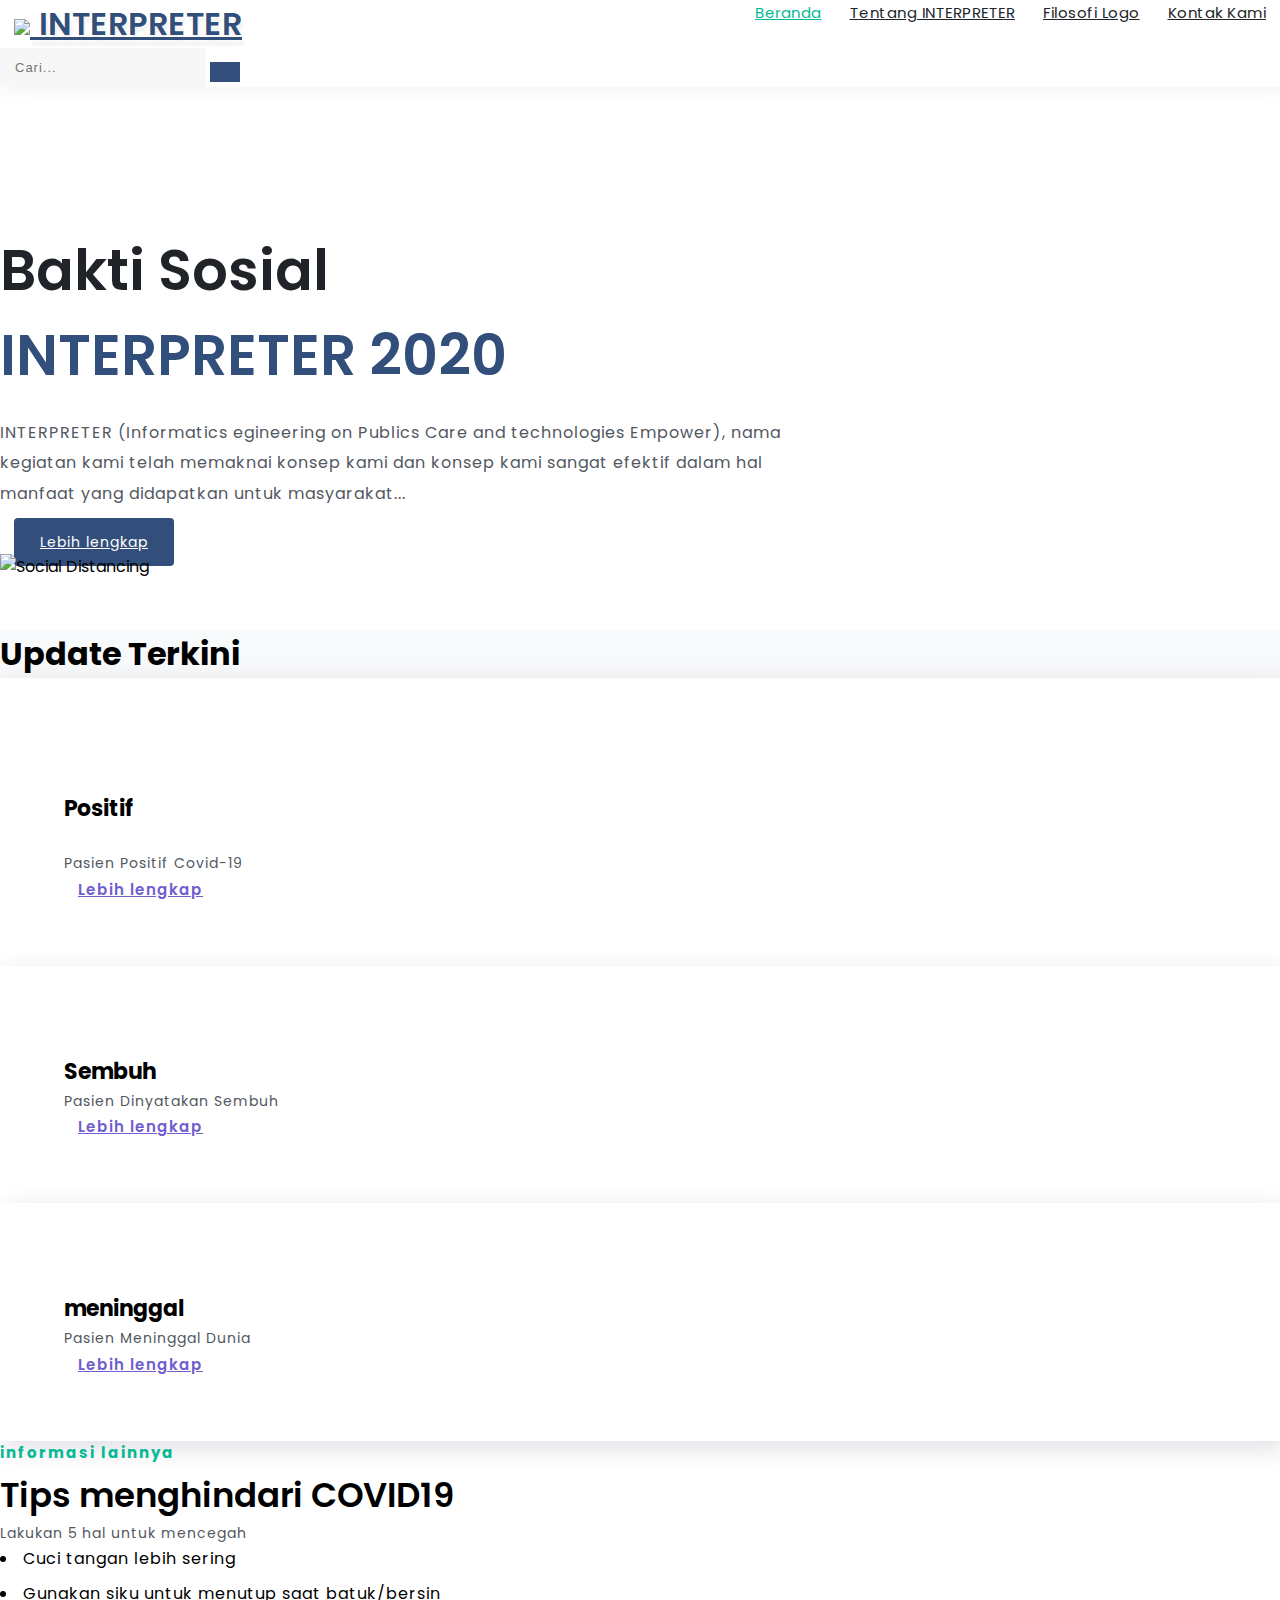
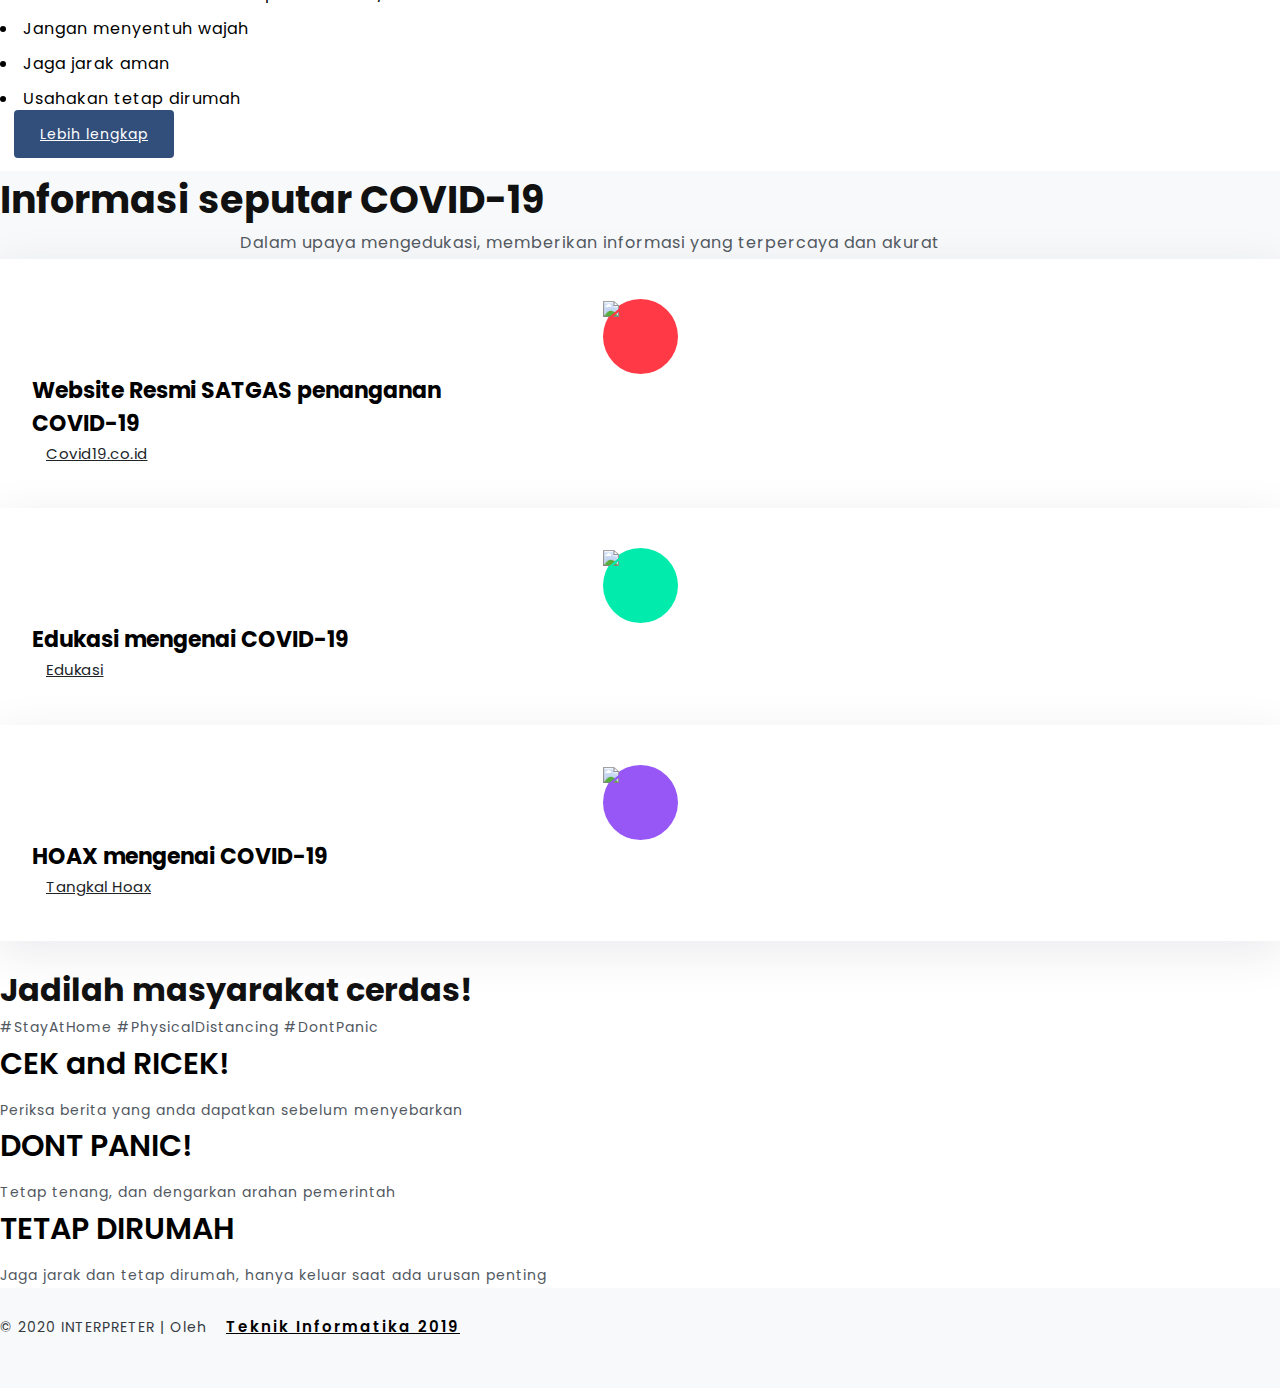
==== index.html @ ca83fc92 "Animasi Loading" ====
<!DOCTYPE html>
<html lang="zxx">

<head>
    <script src="http://code.jquery.com/jquery-2.2.1.min.js"></script>
    <script>
    $(document).ready(function(){
    $(".preloader").fadeOut();
    })
    </script>
    <title>INTERPRETER 2020</title>

    <meta name="viewport" content="width=device-width, initial-scale=1">
    <meta charset="UTF-8" />
    <meta name="keywords" content="Startup Responsive web template, Bootstrap Web Templates, Flat Web Templates, Android Compatible web template, Smartphone Compatible web template, free webdesigns for Nokia, Samsung, LG, SonyEricsson, Motorola web design"
    />
    <script>
        addEventListener("load", function() {
            setTimeout(hideURLbar, 0);
        }, false);

        function hideURLbar() {
            window.scrollTo(0, 1);
        }
    </script>
    <!-- //Meta tag Keywords -->

    <!-- Custom-Files -->
    <link rel="stylesheet" href="css/bootstrap.css">
    <!-- link Bootstrap -->
    <link rel="stylesheet" href="css/style.css" type="text/css" media="all" />
    <!-- Link CSSnya -->
    <link href="css/font-awesome.min.css" rel="stylesheet">
    <!-- //Custom-Files -->

    <!-- Fontnya -->
    <link href="//fonts.googleapis.com/css?family=Poppins:100,100i,200,200i,300,300i,400,400i,500,500i,600,600i,700,700i,800,800i,900,900i&amp;subset=devanagari,latin-ext" rel="stylesheet">
    <!--  -->

</head>

<body>
    <!-- main banner -->
    <div class="main-top" id="home">

        <header>
            <div class="container-fluid">
                <div class="header d-lg-flex justify-content-between align-items-center py-3 px-sm-3">
                    <!-- logo -->
                    <div id="logo">
                        <h1>
                            <a href="index.html"> <img src="images/mainLogo.png" class="logoInter"> </span>INTERPRETER</a>
                        </h1>
                    </div>
                    <!-- //logo -->
                    <!-- ini bagian navigasi atas -->
                    <div class="nav_w3ls">
                        <nav>
                            <label for="drop" class="toggle">Menu</label>
                            <input type="checkbox" id="drop" />
                            <ul class="menu">
                                <li><a href="index.html" class="active">Beranda</a></li>
                                <li><a href="about.html">Tentang INTERPRETER</a></li>
                                <li><a href="#">Filosofi Logo</a></li>
                                <li><a href="#">Kontak Kami</a></li>
                            </ul>
                        </nav>
                    </div>
                    <!-- //nav -->
                    <div class="d-flex mt-lg-1 mt-sm-2 mt-3 justify-content-center">
                        <!-- ini bagian tombol search -->
                        <div class="search-w3layouts mr-3">
                            <form action="#" method="post" class="search-bottom-wthree d-flex">
                                <input class="search" type="search" placeholder="Cari..." required="">
                                <button class="form-control btn" type="submit"><span class="fa fa-search"></span></button>
                            </form>
                        </div>
                        <!-- //search -->
                    </div>
                </div>
            </div>
        </header>


        <!-- ini bagian banner -->
        <div class="banner_w3lspvt position-relative">
            <div class="container">
                <div class="d-md-flex">
                    <div class="w3ls_banner_txt">
                        <h3 class="w3ls_pvt-title">Bakti Sosial <br><span>INTERPRETER 2020</span></h3>
                        <p class="text-sty-banner"> INTERPRETER (Informatics egineering on Publics Care and technologies Empower), nama kegiatan kami telah memaknai konsep kami dan konsep kami sangat efektif dalam hal manfaat yang didapatkan untuk masyarakat... </p>
                        <a href="about.html" class="btn button-style mt-md-5 mt-4">Lebih lengkap</a>
                    </div>
                    <div class="banner-img">
                        <img src="images/banner.png" title="Social Distancing" class="img-fluid">
                    </div>
                </div>
            </div>
        </div>
        <!-- //banner -->
    </div>
    <!-- //main banner -->

    <!--Bagian Update terkini -->
    <div class="what bg-li py-5" id="what">

        <div class="container py-xl-5 py-lg-3">
            <h1> Update Terkini </h1>
            <div class="row about-bottom-w3l text-center mt-4">
                <div class="col-lg-4 about-grid">
                    <div class="about-grid-main">
                        <img src="images/img4.png" alt="" class="img-fluid"><br><br>
                        <h4 class="my-4, detai">Positif</h4><br>
                        <p> Pasien Positif Covid-19 </p>
                        <div id="show" class="positif">
                            <div id="positif" class="angka">
                            </div>
                            <span class="detail"></span>
                        </div>

                        <a href="about.html" class="button-w3ls btn mt-sm-5 mt-4">Lebih lengkap</a>
                        <br>
                    </div>
                </div>
                <div class="col-lg-4 about-grid my-lg-0 my-5">
                    <div class="about-grid-main">
                        <img src="images/img5.png" alt="" class="img-fluid">
                        <h4 class="my-4">Sembuh</h4>
                        <p>Pasien Dinyatakan Sembuh</p>
                        <div id="show" class="sembuh">
                            <div id="sembuh" class="angka"></div>

                            <span class="detail"></span>
                        </div>
                        <a href="about.html" class="button-w3ls btn mt-sm-5 mt-4">Lebih lengkap</a>
                    </div>
                </div>
                <div class="col-lg-4 about-grid">
                    <div class="about-grid-main">
                        <img src="images/img6.png" alt="" class="img-fluid">
                        <h4 class="my-4">meninggal</h4>
                        <p>Pasien Meninggal Dunia</p>
                        <div id="show" class="meninggal">
                            <div id="meninggal" class="angka"></div>

                            <span class="detail"></span>
                        </div>

                        <a href="about.html" class="button-w3ls btn mt-sm-5 mt-4">Lebih lengkap</a>
                    </div>
                </div>
            </div>
        </div>
    </div>
    <!-- Update terkini -->

    <!-- tips -->
    <section class="midd-w3 py-5" id="faq">
        <div class="container py-xl-5 py-lg-3">
            <div class="row">
                <div class="col-lg-6 about-right-faq">
                    <h6>informasi lainnya</h6>
                    <h3 class="text-da">Tips menghindari COVID19</h3>
                    <p class="mt-4">Lakukan 5 hal untuk mencegah</p>
                    <ul class="w3l-right-book mt-4">
                        <li>Cuci tangan lebih sering</li>
                        <li>Gunakan siku untuk menutup saat batuk/bersin</li>
                        <li>Jangan menyentuh wajah</li>
                        <li>Jaga jarak aman</li>
                        <li>Usahakan tetap dirumah</li>
                    </ul>
                    <a href="about.html" class="btn button-style button-style-2 mt-sm-5 mt-4">Lebih lengkap</a>
                </div>
                <div class="col-lg-6 left-wthree-img text-right">
                    <img src="images/b1.png" alt="" class="img-fluid mt-5" />
                </div>
            </div>
        </div>
    </section>
    <!-- tips -->

    <!-- informasi -->
    <section class="banner-bottom-w3layouts bg-li py-5" id="services">
        <div class="container py-xl-5 py-lg-3">
            <h3 class="tittle text-center font-weight-bold">Informasi seputar COVID-19</h3>
            <p class="sub-tittle text-center mt-3 mb-sm-5 mb-4">Dalam upaya mengedukasi, memberikan informasi yang terpercaya dan akurat
            </p>
            <div class="row pt-lg-4">
                <div class="col-lg-4 about-in text-center">
                    <div class="card">
                        <div class="card-body">
                            <div class="bg-clr-w3l">
                                <img src="images/website.png" class="icon">
                            </div>
                            <h5 class="card-title mt-4 mb-3">Website Resmi SATGAS penanganan <br> COVID-19</h5>
                            <p class="card-text"><a href="https://covid19.go.id/">Covid19.co.id</a></p>
                        </div>
                    </div>
                </div>
                <div class="col-lg-4 about-in text-center my-lg-0 my-3">
                    <div class="card active">
                        <div class="card-body">
                            <div class="bg-clr-w3l">
                                <img src="images/edukasi.png" class="icon">
                            </div>
                            <h5 class="card-title mt-4 mb-3">Edukasi mengenai COVID-19</h5>
                            <p class="card-text"><a href="https://covid19.go.id/edukasi/pengantar">Edukasi              </a></p>
                        </div>
                    </div>
                </div>
                <div class="col-lg-4 about-in text-center">
                    <div class="card">
                        <div class="card-body">
                            <div class="bg-clr-w3l">
                                <img src="images/hoax.png" class="icon">
                            </div>
                            <h5 class="card-title mt-4 mb-3">HOAX mengenai COVID-19</h5>
                            <p class="card-text"><a href="https://covid19.go.id/p/hoax-buster">Tangkal Hoax </a></p>
                        </div>
                    </div>
                </div>
            </div>
        </div>
    </section>
    <!-- informasi -->

    <!-- tips untuk masyarakat-->
    <section class="bottom-count py-5" id="stats">
        <div class="container py-xl-5 py-lg-3">
            <div class="row">
                <div class="col-lg-5 left-img-w3ls">
                    <img src="images/b2.png" alt="" class="img-fluid" />
                </div>
                <div class="col-lg-7 right-img-w3ls pl-lg-4 mt-lg-2 mt-4">
                    <div class="bott-w3ls mr-xl-5">
                        <h3 class="title-w3 text-bl mb-3 font-weight-bold">Jadilah masyarakat cerdas!</h3>
                        <p class="title-sub-2 mb-3"></p>
                        <p> #StayAtHome #PhysicalDistancing #DontPanic </p>
                    </div>
                    <div class="row mt-5">
                        <div class="col-sm-4 count-w3ls">
                            <h4>CEK and RICEK!</h4>
                            <p>Periksa berita yang anda dapatkan sebelum menyebarkan</p>
                        </div>
                        <div class="col-sm-4 count-w3ls mt-sm-0 mt-3">
                            <h4>DONT PANIC!</h4>
                            <p>Tetap tenang, dan dengarkan arahan pemerintah</p>
                        </div>
                        <div class="col-sm-4 count-w3ls mt-sm-0 mt-3">
                            <h4>TETAP DIRUMAH</h4>
                            <p>Jaga jarak dan tetap dirumah, hanya keluar saat ada urusan penting</p>
                        </div>
                    </div>

                </div>
            </div>
        </div>
    </section>
    <!-- tips untuk masyarakat -->


    <!-- footer -->
    <footer class="bg-li py-5">
        <div class="container py-xl-5 py-lg-3">

        </div>
    </footer>
    <!-- //footer -->
    <!-- copyright bottom -->
    <div class="copy-bottom bg-li py-4 border-top">
        <div class="container-fluid">
            <div class="d-md-flex px-md-3 position-relative text-center">
                <!-- footer social media -->
                <div class="social-icons-footer mb-md-0 mb-3">
                    <ul class="list-unstyled">
                        <li>
                            <a href="https://www.facebook.com/okifftuh/">
                                <span class="fa fa-facebook"></span>
                            </a>
                        </li>
                        <li>
                            <a href="https://twitter.com/okifftuh">
                                <span class="fa fa-twitter"></span>
                            </a>
                        </li>
                        <li>
                            <a href="https://www.instagram.com/baksos20/?hl=id">
                                <span class="fa fa-instagram"></span>
                            </a>
                        </li>
                    </ul>
                </div>
                <!-- //footer social media -->

                <div class="copy_right mx-md-auto mb-md-0 mb-3">
                    <p class="text-bl let">© 2020 INTERPRETER | Oleh
                        <a href="https://www.instagram.com/baksos20/?hl=id" target="_blank">Teknik Informatika 2019</a>
                    </p>
                </div>
                <!-- //copyright -->

                <a href="#home" class="move-top text-center">
                    <span class="fa fa-level-up" aria-hidden="true"></span>
                </a>

            </div>
        </div>
    </div>
    <!-- //copyright  -->
<script src="https://ajax.googleapis.com/ajax/libs/jquery/3.4.1/jquery.min.js"></script>
<script>
    $(document).ready(function() {
        var d = new Date();
        var month = new Array();
        month[0] = "Januari";
        month[1] = "Februari";
        month[2] = "Maret";
        month[3] = "April";
        month[4] = "Mei";
        month[5] = "Juni";
        month[6] = "Juli";
        month[7] = "Agustus";
        month[8] = "September";
        month[9] = "Oktober";
        month[10] = "November";
        month[11] = "Desember";

        $("#date").html(d.getDate() + " " + month[d.getMonth()] + " " + d.getFullYear());
        $.ajax({
            url: "https://api.kawalcorona.com/indonesia/",
            success: function(result) {
                $("#positif").html(result[0].positif);
                $("#sembuh").html(result[0].sembuh);
                $("#meninggal").html(result[0].meninggal);
            }
        });
    });
</script>
<div class="preloader">
  <div class="loading">
    <img href="css/poi.gif" width="80">
    <p>Harap Tunggu</p>
  </div>
</div>
</body>


</html>
---- css/style.css ----
body {
    padding: 0;
    margin: 0;
    background: #FFF;
    font-family: 'Poppins', sans-serif;
}

.preloader {
    position: fixed;
    top: 0;
    left: 0;
    width: 100%;
    height: 100%;
    z-index: 9999;
    background-color: #fff;
  }
  .preloader .loading {
    position: absolute;
    left: 50%;
    top: 50%;
    transform: translate(-50%,-50%);
    font: 14px arial;
  }
  
body button,
.btn,
body a {
    transition: 0.5s all;
    -webkit-transition: 0.5s all;
    -moz-transition: 0.5s all;
    -o-transition: 0.5s all;
    -ms-transition: 0.5s all;
}


.rowtri{
    display: flex;
    justify-content: space-between;
}
.tri1,.tri2,.tri3{
    box-shadow: 0 4px 8px 0 rgba(0, 0, 0, 2);
}

.subtri{
    margin-top: 30px;
}
.tri2{
    margin-left: 30px;
}
.tri3{
    margin-left: 30px;
}

.triDharma {
    margin-top: -90px;
    margin-bottom: 60px;
}

.angka {
    font-size: 30px;
    font-family: sans-serif;
    font-weight: bold;
}

.icon {
    width: 140px;
}

.mainName {
    color: #324e7b;
}

.btn:hover,
body button:hover {
    opacity: .8;
    transition: 0.5s all;
    -webkit-transition: 0.5s all;
    -moz-transition: 0.5s all;
    -o-transition: 0.5s all;
    -ms-transition: 0.5s all;
}

body a:hover {
    text-decoration: none;
    transition: 0.5s all;
    -webkit-transition: 0.5s all;
    -moz-transition: 0.5s all;
    -o-transition: 0.5s all;
    -ms-transition: 0.5s all;
}

html {
    scroll-behavior: smooth;
}

h1,
h2,
h3,
h4,
h5,
h6 {
    margin: 0;
    padding: 0;
}

p {
    margin: 0;
    padding: 0;
    font-size: 14px;
    letter-spacing: 1px;
    line-height: 1.9;
    color: #51585f;
}

ul,
ol {
    margin: 0;
    padding: 0;
}


/* //Reset Code */


/* colors code */

.text-bl {
    color: #343a40;
}

.text-wh {
    color: #fff;
}

.text-li {
    color: #f8f9fa;
}

.text-da {
    color: #000;
}

.bg-li {
    background: #f8f9fa;
}

.bg-wh {
    background: #fff;
}

.let {
    letter-spacing: 1px;
}


/* //colors code */


/* header */

header {
    -webkit-box-shadow: 0.33333rem 0 1.33333rem rgba(87, 87, 87, .1);
    -moz-box-shadow: 0.33333rem 0 1.33333rem rgba(87, 87, 87, .1);
    box-shadow: 0.33333rem 0 1.33333rem rgba(87, 87, 87, .1);
    background: #fff;
}

.main-top {
    position: relative;
    z-index: 1;
}


/* navigation */


/* CSS Document */

.toggle-2,
.toggle,
[id^=drop] {
    display: none;
}


/* Giving a background-color to the nav container. */

nav {
    margin: 0;
    padding: 0;
}

#logo a {
    float: left;
    display: initial;
    font-size: 32px;
    color: #324e7b;
    text-shadow: 2px 5px 3px rgba(0, 0, 0, 0.06);
    padding: 0;
    font-weight: 600;
}


/* Since we'll have the "ul li" "float:left"
 * we need to add a clear after the container. */

nav:after {
    content: "";
    display: table;
    clear: both;
}


/* Removing padding, margin and "list-style" from the "ul",
 * and adding "position:reltive" */

nav ul {
    float: right;
    padding: 0;
    margin: 0;
    list-style: none;
    position: relative;
}


/* Positioning the navigation items inline */

nav ul li {
    margin: 0px;
    display: inline-block;
    float: left;
}


/* Styling the links */

nav a {
    color: #202428;
    font-size: 15px;
    letter-spacing: .5px;
    margin: 0 14px;
    font-weight: 400;
}

a {
    color: #202428;
    font-size: 15px;
    letter-spacing: .5px;
    margin: 0 14px;
    font-weight: 400;
}


/* Background color change on Hover */

.menu li a.active,
nav a:hover,
nav ul ul li a:hover {
    color: #05b993;
}


/* Hide Dropdowns by Default
 * and giving it a position of absolute */

nav ul ul {
    display: none;
    position: absolute;
    top: 25px;
    background: #000;
    padding: 10px;
    -webkit-border-radius: 4px;
    -o-border-radius: 4px;
    -ms-border-radius: 4px;
    -moz-border-radius: 4px;
    border-radius: 4px;
    z-index: 9;
    /* has to be the same number as the "line-height" of "nav a" */
}


/* Display Dropdowns on Hover */

nav ul li:hover>ul {
    display: inherit;
}


/* Fisrt Tier Dropdown */

nav ul ul li {
    width: 170px;
    float: none;
    display: list-item;
    position: relative;
    -webkit-border-radius: 4px;
    -o-border-radius: 4px;
    -ms-border-radius: 4px;
    -moz-border-radius: 4px;
    border-radius: 4px;
    transition: 0.5s all;
    -webkit-transition: 0.5s all;
    -moz-transition: 0.5s all;
    -o-transition: 0.5s all;
    -ms-transition: 0.5s all;
}

nav ul ul li a {
    color: #fff;
    display: block;
    font-size: 15px;
    margin: 0;
    margin: 10px;
}


/* Second, Third and more Tiers	
 * We move the 2nd and 3rd etc tier dropdowns to the left
 * by the amount of the width of the first tier.
*/

nav ul ul ul li {
    position: relative;
    top: -60px;
    /* has to be the same number as the "width" of "nav ul ul li" */
    left: 170px;
}


/* Change ' +' in order to change the Dropdown symbol */

li>a:only-child:after {
    content: '';
}


/* Media Queries
--------------------------------------------- */

@media all and (max-width: 991px) {
    #logo {
        display: block;
        padding: 0;
        width: 100%;
        text-align: center;
        float: none;
    }
    nav {
        margin: 0;
    }
    /* Hide the navigation menu by default */
    /* Also hide the  */
    .toggle+a,
    .menu {
        display: none;
    }
    /* Stylinf the toggle lable */
    .toggle {
        display: block;
        padding: 6px 12px;
        font-size: 14px;
        text-decoration: none;
        border: none;
        float: right;
        color: #000;
        font-weight: 500;
        letter-spacing: 1px;
        border: 1px solid #000;
        margin-bottom: 0;
        cursor: pointer;
        -webkit-border-radius: 4px;
        -o-border-radius: 4px;
        -ms-border-radius: 4px;
        -moz-border-radius: 4px;
        border-radius: 4px;
        transition: 0.5s all;
        -webkit-transition: 0.5s all;
        -moz-transition: 0.5s all;
        -o-transition: 0.5s all;
        -ms-transition: 0.5s all;
    }
    .menu .toggle {
        float: none;
        text-align: center;
        margin: auto;
        max-width: 120px;
        padding: 5px;
        font-size: 14px;
        letter-spacing: .5px;
        color: #202428;
        font-weight: 400;
        border: none;
    }
    /* Display Dropdown when clicked on Parent Lable */
    [id^=drop]:checked+ul {
        display: block;
        background: #fff;
        padding: 15px 0;
        text-align: center;
        width: 100%;
    }
    /* Change menu item's width to 100% */
    nav ul li {
        display: block;
        width: 100%;
        padding: 5px 0;
    }
    nav a:hover,
    nav ul ul ul a {
        background-color: transparent;
    }
    /* Hide Dropdowns by Default */
    nav ul ul {
        float: none;
        position: static;
        color: #fff;
        /* has to be the same number as the "line-height" of "nav a" */
    }
    /* Hide menus on hover */
    nav ul ul li:hover>ul,
    nav ul li:hover>ul {
        display: none;
    }
    /* Fisrt Tier Dropdown */
    nav ul ul li {
        display: block;
        width: 100%;
        padding: 0;
    }
    nav ul ul ul li {
        position: static;
        /* has to be the same number as the "width" of "nav ul ul li" */
    }
    nav ul ul li a {
        color: #000;
        font-size: 15px;
        padding: 0;
    }
}


/* dropdown */

#demo {
    margin: 10px 0 0px 0;
}

#demo .wrapper {
    display: inline-block;
    position: relative;
}

#demo .parent {
    height: 100%;
    width: 100%;
    display: block;
    cursor: pointer;
    line-height: 30px;
    height: 30px;
    color: #fff;
    z-index: 2;
    position: relative;
    -webkit-transition: border-radius .1s linear, background .1s linear, z-index 0s linear;
    -webkit-transition-delay: .8s;
    text-align: center;
    color: #fff;
    text-transform: capitalize;
    font-weight: 500;
    font-size: 15px;
    letter-spacing: 1px;
    padding-left: 0;
    padding-right: 0;
}

#demo .parent:hover,
#demo .content:hover~.parent {
    -webkit-transition-delay: 0s, 0s, 0s;
}

#demo .content:hover~.parent {
    border-bottom-left-radius: 0;
    border-bottom-right-radius: 0;
    z-index: 0;
}

#demo .content {
    position: absolute;
    top: 0;
    display: block;
    z-index: 1;
    height: 0;
    width: 150px;
    padding-top: 30px;
    -webkit-transition: height .5s ease;
    -webkit-transition-delay: .4s;
}

#demo .wrapper:active .content {
    height: 150px;
    z-index: 3;
    -webkit-transition-delay: 0s;
}

#demo .content:hover {
    height: 150px;
    z-index: 3;
    -webkit-transition-delay: 0s;
}

#demo .content ul {
    background: #fff;
    margin: 0;
    padding: 0;
    overflow: hidden;
    height: 100%;
    border-bottom-left-radius: 5px;
    border-bottom-right-radius: 5px;
}

#demo .content ul a {
    text-decoration: none;
    padding: 0;
}

#demo .content li:hover {
    background: #f8f9fa;
}

#demo .content li {
    list-style: none;
    text-align: left;
    color: #999;
    font-size: 16px;
    line-height: 30px;
    height: 40px;
    line-height: 40px;
    padding-left: 10px;
    border-top: 1px solid #eee;
}

#demo .content li:last-of-type {
    border-bottom-left-radius: 5px;
    border-bottom-right-radius: 5px;
}


/* //dropdown */


/* //navigation */


/* search */

.search-w3layouts input[type="search"] {
    outline: none;
    padding: 12px 15px;
    color: #000;
    font-size: 13px;
    border: none;
    letter-spacing: 1px;
    background: #f7f7f7;
}

.search-w3layouts button {
    background: #324e7b;
    color: #fff;
    border: none;
    font-size: 14px;
    padding: 10px 15px;
    -webkit-border-radius: 0px;
    -o-border-radius: 0px;
    -moz-border-radius: 0px;
    -ms-border-radius: 0px;
    border-radius: 0;
}


/* //search */


/* dwn button */

.dwn-w3ls {
    background: #705ecf;
    width: 42px;
    height: 42px;
    -webkit-border-radius: 4px;
    -o-border-radius: 4px;
    -moz-border-radius: 4px;
    -ms-border-radius: 4px;
    border-radius: 4px;
    text-align: center;
    display: inline-block;
}

.dwn-w3ls span {
    color: #fff;
    font-size: 16px;
    line-height: 28px;
}


/* //dwn button */


/* //header */


/* banner */

.banner_w3lspvt {
    padding: 4vw 0;
    z-index: 0;
}

.w3ls_banner_txt {
    padding-top: 7vw;
}

p.text-sty-banner {
    font-size: 16px;
    color: #51585f;
    max-width: 800px;
    margin: 20px 0;
}

h3.w3ls_pvt-title {
    font-size: 4rem;
    font-weight: 600;
    color: #202428;
}

h3.w3ls_pvt-title span {
    color: #324e7b;
}

.w3ls_banner_txt h5 {
    font-weight: 400;
    color: #000;
    font-size: 22px;
    text-transform: uppercase;
    letter-spacing: 1px;
    margin-bottom: 10px;
}


/* button style */

.button-style {
    padding: 14px 26px;
    border: none;
    color: #fff;
    font-size: 14px;
    letter-spacing: 1px;
    -webkit-border-radius: 4px;
    -o-border-radius: 4px;
    -ms-border-radius: 4px;
    -moz-border-radius: 4px;
    border-radius: 4px;
    background-color: #324e7b;
}

.button-style:hover {
    color: #fff;
}


/* //button style */


/* animation effect */

.shape-wthree {
    -webkit-animation: fa-spin 5s infinite linear;
    -moz-animation: fa-spin 5s infinite linear;
    -ms-animation: fa-spin 5s infinite linear;
    -o-animation: fa-spin 5s infinite linear;
    animation: fa-spin 5s infinite linear;
}

img.shape-w3-one {
    top: 37%;
    position: absolute;
    right: 2%;
    z-index: -1;
}

img.shape-w3-two {
    top: 12%;
    position: absolute;
    right: 50%;
    z-index: -1;
}

img.shape-w3-three {
    top: 10%;
    position: absolute;
    right: 15%;
    z-index: -1;
}

img.shape-w3-four {
    position: absolute;
    top: 30%;
    left: 4%;
    z-index: -1;
}

img.shape-w3-five {
    position: absolute;
    bottom: 14%;
    right: 7%;
    z-index: -1;
}

img.shape-w3-six {
    position: absolute;
    bottom: 18%;
    left: 23%;
    z-index: -1;
}


/* //animation effect */


/* //banner */


/* what we do */

.about-grid-main img {
    -webkit-border-radius: 50%;
    -o-border-radius: 50%;
    -moz-border-radius: 50%;
    -ms-border-radius: 50%;
    border-radius: 50%;
}

h3.title,
h2.title {
    font-weight: 600;
    font-size: 40px;
    letter-spacing: 1px;
}

.about-grid-main {
    background: #fff;
    padding: 4em 4em;
    -webkit-box-shadow: 5px 7px 23px 0px rgba(58, 52, 82, 0.16);
    -moz-box-shadow: 5px 7px 23px 0px rgba(58, 52, 82, 0.16);
    box-shadow: 5px 7px 23px 0px rgba(58, 52, 82, 0.16);
}

.about-grid-main h4,
.about-in h5.card-title {
    font-size: 22px;
    color: #000;
}

a.button-w3ls {
    color: #705ecf;
    font-weight: 600;
    font-size: 15px;
    display: inline-block;
    letter-spacing: 1px;
    -webkit-border-radius: 0px;
    -o-border-radius: 0px;
    -ms-border-radius: 0px;
    -moz-border-radius: 0px;
    border-radius: 0px;
}


/* //what we do */


/* middle section */

.about-right-faq {
    padding-right: 7vw;
}

.about-right-faq h6 {
    color: rgb(5, 185, 147);
    letter-spacing: 2px;
    margin-bottom: 8px;
    font-size: 15px;
}

.about-right-faq h3 {
    font-size: 34px;
    line-height: 1.4;
    font-weight: 600;
}

ul.w3l-right-book li {
    margin-bottom: 10px;
    color: rgb(0, 0, 0);
    letter-spacing: 1px;
    font-size: 16px;
    list-style: inside;
}


/* //middle section */


/* services */

.about-in .card {
    padding: 2.5em 2em;
    border: none;
    background: #fff;
    -webkit-box-shadow: 0px 11px 42px 1px rgba(58, 52, 82, 0.1);
    -moz-box-shadow: 0px 11px 42px 1px rgba(58, 52, 82, 0.1);
    box-shadow: 0px 11px 42px 1px rgba(58, 52, 82, 0.1);
}

.about-in .bg-clr-w3l {
    width: 75px;
    height: 75px;
    background: #FF3A46;
    -webkit-border-radius: 50%;
    -o-border-radius: 50%;
    -moz-border-radius: 50%;
    -ms-border-radius: 50%;
    border-radius: 50%;
    margin: 0 auto;
}

.about-in .bg-clr-w3l span {
    font-size: 34px;
    color: #fff;
    line-height: 75px;
}

.about-in:nth-child(2) .bg-clr-w3l {
    background: #00ebac;
}

.about-in:nth-child(3) .bg-clr-w3l {
    background: #9657f6;
}

h3.tittle,
h2.tittle {
    color: #111;
    font-size: 40px;
}

p.sub-tittle {
    max-width: 800px;
    margin: 0 auto;
    font-size: 16px;
}


/* //services */


/* footer */


/* email icon style */

.icon-effect-w3 {
    background: #05b993;
    width: 70px;
    height: 70px;
    -webkit-border-radius: 50%;
    -o-border-radius: 50%;
    -moz-border-radius: 50%;
    -ms-border-radius: 50%;
    border-radius: 50%;
    text-align: center;
    margin: 0 auto 1em;
}

.icon-effect-w3 span {
    line-height: 70px;
    font-size: 24px;
    color: #fff;
}


/* //email icon style */


/* subscribe */

.subscribe {
    max-width: 800px;
}

form.subscribe-wthree input[type="email"] {
    font-size: 16px;
    background: #fff;
    border: none;
    -webkit-border-radius: 0px;
    -o-border-radius: 0px;
    -ms-border-radius: 0px;
    -moz-border-radius: 0px;
    border-radius: 0px;
    letter-spacing: 1px;
    color: #000;
    -webkit-box-shadow: 0px 11px 42px 1px rgba(58, 52, 82, 0.1);
    -moz-box-shadow: 0px 11px 42px 1px rgba(58, 52, 82, 0.1);
    box-shadow: 0px 11px 42px 1px rgba(58, 52, 82, 0.1);
    font-size: 15px;
    padding: 14px 20px;
}

form.subscribe-wthree button {
    background: #705ecf;
    letter-spacing: 1px;
    color: #fff;
    padding: 14px 20px;
    font-size: 16px;
    -webkit-border-radius: 0px;
    -o-border-radius: 0px;
    -moz-border-radius: 0px;
    -ms-border-radius: 0px;
    border-radius: 0px;
    border: none;
    -webkit-box-shadow: 0px 11px 42px 1px rgba(58, 52, 82, 0.1);
    -moz-box-shadow: 0px 11px 42px 1px rgba(58, 52, 82, 0.1);
    box-shadow: 0px 11px 42px 1px rgba(58, 52, 82, 0.1);
}


/* //subscribe */


/* //footer */


/* copyright bottom */


/* copyright */

.copy_right p a {
    color: #000;
    font-weight: 600;
    letter-spacing: 2px;
}


/* //copyright */


/* social icons */

.social-icons-footer ul li {
    display: inline-block;
}

.social-icons-footer ul li a span {
    color: #705ecf;
    margin: 0 8px;
    font-size: 16px;
}


/* //social icons */


/* bottom-to-top */

a.move-top span {
    color: #05b993;
    font-size: 30px;
}


/* //bottom-to-top */


/* //copyright bottom */


/* partners */

.partners {
    background: url(../images/inner.jpg) no-repeat top;
    background-size: cover;
    -webkit-background-size: cover;
    -moz-background-size: cover;
    -o-background-size: cover;
    -ms-background-size: cover;
}

.parts-w3ls span {
    font-size: 3em;
    color: #333;
}

.parts-w3ls h4 {
    text-transform: uppercase;
    font-size: 15px;
    font-weight: 600;
    letter-spacing: 2px;
    margin-top: 1.5em;
}


/* //partners */


/* stats */

p.title-sub-2 {
    font-size: 19px;
    color: #333;
}

h3.title-w3 {
    color: #111;
    font-size: 32px;
}

.count-w3ls h4 {
    font-size: 30px;
    font-weight: 600;
}

.count-w3ls p {
    margin-top: 10px;
}


/* //stats */


/* inner page banner */

.banner_w3lspvt-2 {
    background: url(../images/inner.png) no-repeat top;
    background-size: cover;
    -webkit-background-size: cover;
    -moz-background-size: cover;
    -o-background-size: cover;
    -ms-background-size: cover;
}


/* breadcrumb */

.breadcrumb {
    background-color: transparent;
    padding: 5vw 0;
    justify-content: center;
    margin-bottom: 0;
}

li.breadcrumb-item a,
li.breadcrumb-item {
    color: #000;
    letter-spacing: 1px;
    font-size: 14px;
}


/* //breadcrumb */


/* //inner page banner */


/* about page */


/* why choose */

.services-grid h4 {
    font-size: 22px;
    color: #000;
    letter-spacing: 1px;
    font-weight: 600;
    margin-bottom: 12px;
}

.services-icon span {
    font-size: 38px;
    margin-top: 1em;
}

.icon-clr1 {
    color: #00a3e2;
}

.icon-clr2 {
    color: #b764d8;
}

.icon-clr3 {
    color: #e53b2c;
}

.icon-clr4 {
    color: #0ca799;
}

.icon-clr5 {
    color: #39dcb1;
}

.icon-clr6 {
    color: #feb155;
}


/* //why choose */


/* team */

h4.text-team-w3 {
    font-size: 20px;
    font-weight: 700;
    color: #3a3939;
    margin: 1em 0;
}

ul.team-socil-w3pvts li span {
    color: #333;
    font-size: 15px;
    margin: 0 6px;
    transition: .5s all;
    -webkit-transition: .5s all;
    -moz-transition: .5s all;
    -o-transition: .5s all;
    -ms-transition: .5s all;
}

ul.team-socil-w3pvts li span:hover {
    opacity: .8;
    transition: .5s all;
    -webkit-transition: .5s all;
    -moz-transition: .5s all;
    -o-transition: .5s all;
    -ms-transition: .5s all;
}

.ab-content img {
    border-radius: 50%;
    -webkit-border-radius: 50%;
    -o-border-radius: 50%;
    -moz-border-radius: 50%;
    -ms-border-radius: 50%;
}

.ab-content-inner {
    padding: 3em;
    background: #fff;
    -webkit-box-shadow: 5px 7px 23px 0px rgba(58, 52, 82, 0.16);
    -moz-box-shadow: 5px 7px 23px 0px rgba(58, 52, 82, 0.16);
    box-shadow: 5px 7px 23px 0px rgba(58, 52, 82, 0.16);
}

.ab-content-inner-bawah {
    padding: 3em;
    margin-top: 30px;
    background: #fff;
    -webkit-box-shadow: 5px 7px 23px 0px rgba(58, 52, 82, 0.16);
    -moz-box-shadow: 5px 7px 23px 0px rgba(58, 52, 82, 0.16);
    box-shadow: 5px 7px 23px 0px rgba(58, 52, 82, 0.16);
}

.ab-content-inner-bawah-tengah {
    padding: 3em;
    margin-top: 30px;
    margin-left: -90px;
}


/* //team */


/* //about page */


/* faq page */


/* accordions */

.accordion {
    border: 1px solid white;
    padding: 0 10px;
    margin: 0 auto;
    list-style: none outside;
}

.accordion>*+* {
    border-top: 1px solid white;
}

.accordion-item-hd {
    display: block;
    cursor: pointer;
    background-color: #f3f3f3;
    color: #000;
    padding: 20px;
    letter-spacing: 1px;
    margin-bottom: 0;
    position: relative;
    z-index: 2;
}

li.accordion-item {
    margin-bottom: 1.5em;
}

.accordion-item-input:checked~.accordion-item-bd {
    max-height: 1000px;
    -webkit-box-shadow: 0 4px 16px 0 rgba(0, 0, 0, 0.1);
    -moz-box-shadow: 0 4px 16px 0 rgba(0, 0, 0, 0.1);
    box-shadow: 0 4px 16px 0 rgba(0, 0, 0, 0.1);
    padding: 2em;
}

.accordion-item-input:checked~.accordion-item-hd>.accordion-item-hd-cta {
    -webkit-transform: rotate(0);
    -ms-transform: rotate(0);
    transform: rotate(0);
}

.accordion-item-hd-cta {
    display: block;
    width: 30px;
    position: absolute;
    top: calc(50% - 6px);
    /*minus half font-size*/
    right: 0;
    -webkit-transition: -webkit-transform .3s ease;
    transition: transform .3s ease;
    -webkit-transform: rotate(-180deg);
    -ms-transform: rotate(-180deg);
    transform: rotate(-180deg);
    text-align: center;
    font-size: 12px;
    line-height: 1;
}

.accordion-item-bd {
    max-height: 0;
    margin-bottom: 0;
    overflow: hidden;
}

.accordion-item-input {
    clip: rect(0 0 0 0);
    width: 1px;
    height: 1px;
    overflow: hidden;
    position: absolute;
    left: -9999px;
}

h6.accordion-textm {
    color: #705ecf;
    font-size: 18px;
    margin-bottom: 20px;
    letter-spacing: 1px;
}


/* //accordions */


/* //faq page */


/* pricing page */

h3.sec-hedadc {
    color: #1dd1a1;
}

.prices {
    transition: 0.5s all;
    -webkit-transition: 0.5s all;
    -moz-transition: 0.5s all;
    -o-transition: 0.5s all;
    -ms-transition: 0.5s all;
    position: relative;
    border: 1px solid #ddd;
}

.price-info:hover .prices,
.prices.active {
    -webkit-box-shadow: 1px 2px 16px 2px #d8d8d8;
    -moz-box-shadow: 1px 2px 16px 2px #d8d8d8;
    box-shadow: 1px 2px 16px 2px #d8d8d8;
    transition: 0.5s all;
    -webkit-transition: 0.5s all;
    -moz-transition: 0.5s all;
    -o-transition: 0.5s all;
    -ms-transition: 0.5s all;
}

.prices-top {
    position: absolute;
    top: -18%;
    left: 34%;
}

.prices-top h3 {
    font-size: 30px;
    text-shadow: 0 2px 12px rgba(12, 12, 12, 0.28);
    background: #705ecf;
    width: 90px;
    height: 90px;
    line-height: 2.9;
    -webkit-box-shadow: 1px 1px 8px 0px rgba(0, 0, 0, 0.23);
    -moz-box-shadow: 1px 1px 8px 0px rgba(0, 0, 0, 0.23);
    box-shadow: 1px 1px 8px 0px rgba(0, 0, 0, 0.23);
    transition: 0.5s all;
    -webkit-transition: 0.5s all;
    -moz-transition: 0.5s all;
    -o-transition: 0.5s all;
    -ms-transition: 0.5s all;
}

.price-info:hover .prices-top h3 {
    box-shadow: none;
    transition: 0.5s all;
    -webkit-transition: 0.5s all;
    -moz-transition: 0.5s all;
    -o-transition: 0.5s all;
    -ms-transition: 0.5s all;
}

.prices-bottom ul li {
    font-size: 16px;
    color: #656161;
    list-style: none;
    margin: 12px 0;
}

.prices-bottom h4 {
    font-size: 26px;
    color: #000;
    text-shadow: 0 1px 2px rgba(0, 0, 0, 0.29);
    letter-spacing: 1px;
    font-weight: 700;
}


/* //pricing page */


/* contact page */

form.contact-wthree-do label {
    letter-spacing: .5px;
    font-size: 15px;
}

.contact-wthree-do textarea {
    height: 180px;
    resize: none;
}

.contact-wthree-do .form-control {
    background: #f8f9fa;
    padding: 12px 10px;
    border: 1px solid #dedede;
    border-left: 3px solid #705ecf;
    letter-spacing: 1px;
    font-size: 15px;
    border-radius: 0px;
    -webkit-border-radius: 0px;
    -o-border-radius: 0px;
    -moz-border-radius: 0px;
    -ms-border-radius: 0px;
    color: #000;
}

button.btn-cont-w3 {
    background: #705ecf;
    color: #ffffff;
    padding: 11px 25px;
    letter-spacing: 1px;
    border-radius: 0px;
    -webkit-border-radius: 0px;
    -o-border-radius: 0px;
    -moz-border-radius: 0px;
    -ms-border-radius: 0px;
    font-size: 16px;
    max-width: 140px;
}

.w3l-map iframe {
    width: 100%;
    min-height: 400px;
    border: none;
    display: block;
}


/* //contact page */


/* responsive */

@media(max-width: 1366px) {
    h3.w3ls_pvt-title {
        font-size: 3.5rem;
    }
}

@media(max-width: 1280px) {
    h3.tittle,
    h2.tittle {
        font-size: 38px;
    }
}

@media(max-width: 1080px) {
    .about-in .card {
        padding: 2.5em 1em;
    }
    .about-grid-main h4,
    .about-in h5.card-title {
        font-size: 21px;
    }
    .about-grid-main {
        padding: 3em 2em;
    }
    h3.w3ls_pvt-title {
        font-size: 3rem;
    }
    p.text-sty-banner {
        font-size: 15px;
    }
    #logo a {
        font-size: 30px;
    }
    nav a {
        font-size: 14px;
        margin: 0 8px;
    }
    .price-info {
        padding: 0 .5em;
    }
    .prices-top {
        left: 32%;
    }
}

@media(max-width: 1024px) {
    .parts-w3ls span {
        font-size: 2.5em;
    }
    .parts-w3ls h4 {
        font-size: 14px;
    }
    .accordion-item-hd {
        font-size: 14px;
    }
    .contact-wthree-do .form-control {
        font-size: 14px;
    }
}

@media(max-width: 991px) {
    h3.tittle,
    h2.tittle {
        font-size: 36px;
    }
    p.sub-tittle {
        font-size: 15px;
    }
    .about-in .card,
    .about-grid-main {
        max-width: 500px;
        margin: 0 auto;
    }
    .about-grid-main {
        padding: 3em;
    }
    h3.w3ls_pvt-title {
        font-size: 2.5rem;
    }
    p.text-sty-banner {
        font-size: 14px;
    }
    .w3ls_banner_txt {
        padding-top: 3vw;
    }
    #logo a {
        font-size: 26px;
    }
    .services-icon {
        padding: 0 .5em;
    }
    .services-grid {
        padding: 0;
    }
    .services-icon span {
        font-size: 30px;
        margin-top: 1.5em;
    }
    .price-info {
        padding: 0 1em;
    }
    .prices-top {
        left: 38%;
    }
    .price-info.price-mkres {
        margin-top: 6em;
    }
}

@media(max-width: 768px) {
    h3.tittle,
    h2.tittle {
        font-size: 34px;
    }
}

@media(max-width: 736px) {
    h3.title-w3 {
        font-size: 30px;
    }
    p.title-sub-2 {
        font-size: 17px;
    }
    .about-right-faq h6 {
        font-size: 14px;
    }
    .about-right-faq h3 {
        font-size: 32px;
    }
    ul.w3l-right-book li {
        font-size: 15px;
    }
    .button-style {
        padding: 13px 24px;
        font-size: 13px;
    }
    .services-icon,
    .services-grid {
        padding: 0 1em;
    }
    .services-icon span {
        font-size: 34px;
        margin-top: .8em;
    }
    h4.text-team-w3 {
        font-size: 18px;
    }
    .prices-top {
        left: 32%;
    }
    .prices-bottom h4 {
        font-size: 24px;
    }
    .prices-bottom ul li {
        font-size: 15px;
    }
}

@media(max-width: 640px) {
    h3.tittle,
    h2.tittle {
        font-size: 30px;
    }
    p.sub-tittle {
        font-size: 14px;
    }
    form.subscribe-wthree input[type="email"] {
        font-size: 14px;
    }
    form.subscribe-wthree button {
        font-size: 15px;
    }
}

@media(max-width: 568px) {
    .ab-content-inner,
    .price-info {
        max-width: 400px;
        margin: 0 auto;
    }
    .price-info:nth-child(2) {
        margin-top: 6em;
    }
    .prices-top {
        left: 39%;
    }
    .w3l-map iframe {
        min-height: 300px;
    }
}

@media(max-width: 480px) {
    h3.title-w3 {
        font-size: 26px;
    }
    p.title-sub-2 {
        font-size: 16px;
    }
    .about-grid-main {
        padding: 3em 2em;
    }
    h3.w3ls_pvt-title {
        font-size: 2.3rem;
    }
    img.shape-w3-one {
        right: 6%;
    }
    .accordion-item-hd {
        font-size: 13px;
    }
}

@media(max-width: 440px) {
    p.sub-tittle {
        font-size: 13px;
    }
    h3.tittle,
    h2.tittle {
        font-size: 28px;
    }
    p {
        font-size: 13px;
    }
    nav a {
        font-size: 13px;
    }
    .search-w3layouts input[type="search"] {
        font-size: 12px;
    }
    .search-w3layouts button {
        font-size: 13px;
    }
}

@media(max-width: 414px) {
    .parts-w3ls span {
        font-size: 2em;
    }
    .parts-w3ls h4 {
        font-size: 12px;
        letter-spacing: 1px;
    }
    .about-right-faq h3 {
        font-size: 30px;
    }
    .about-grid-main {
        padding: 2em 1.5em;
    }
}

@media(max-width: 384px) {
    .prices-top {
        left: 37%;
    }
    .w3l-map iframe {
        min-height: 280px;
    }
}

@media(max-width: 375px) {
    form.subscribe-wthree button {
        font-size: 14px;
        padding: 13px 15px;
    }
    form.subscribe-wthree input[type="email"] {
        font-size: 13px;
        padding: 13px 11px;
    }
    .about-right-faq h3 {
        font-size: 28px;
    }
    .about-right-faq h6 {
        font-size: 13px;
    }
    h3.w3ls_pvt-title {
        font-size: 2.1rem;
    }
    p.text-sty-banner {
        font-size: 13px;
    }
    .search-w3layouts input[type="search"] {
        padding: 10px 15px;
    }
    .dwn-w3ls {
        width: 40px;
        height: 40px;
    }
    .dwn-w3ls span {
        font-size: 15px;
        line-height: 26px;
    }
    h6.accordion-textm {
        font-size: 16px;
    }
    .contact-wthree-do .form-control {
        font-size: 13px;
    }
    button.btn-cont-w3 {
        font-size: 15px;
    }
}

@media(max-width: 320px) {
    h3.title-w3 {
        font-size: 24px;
    }
    p.title-sub-2 {
        font-size: 14px;
    }
    .count-w3ls h4 {
        font-size: 28px;
    }
    .about-right-faq h3 {
        font-size: 26px;
    }
    ul.w3l-right-book li {
        font-size: 14px;
    }
    .button-style {
        padding: 13px 20px;
        font-size: 12px;
    }
    .prices-top {
        left: 35%;
    }
}

.logoInter {
    width: 50px;
}

.triDharma{
    font-family: Poppins,sans-serif;
    font-size: 30px;
    font-weight: bold;
    color: #212529;
}
/* //responsive */
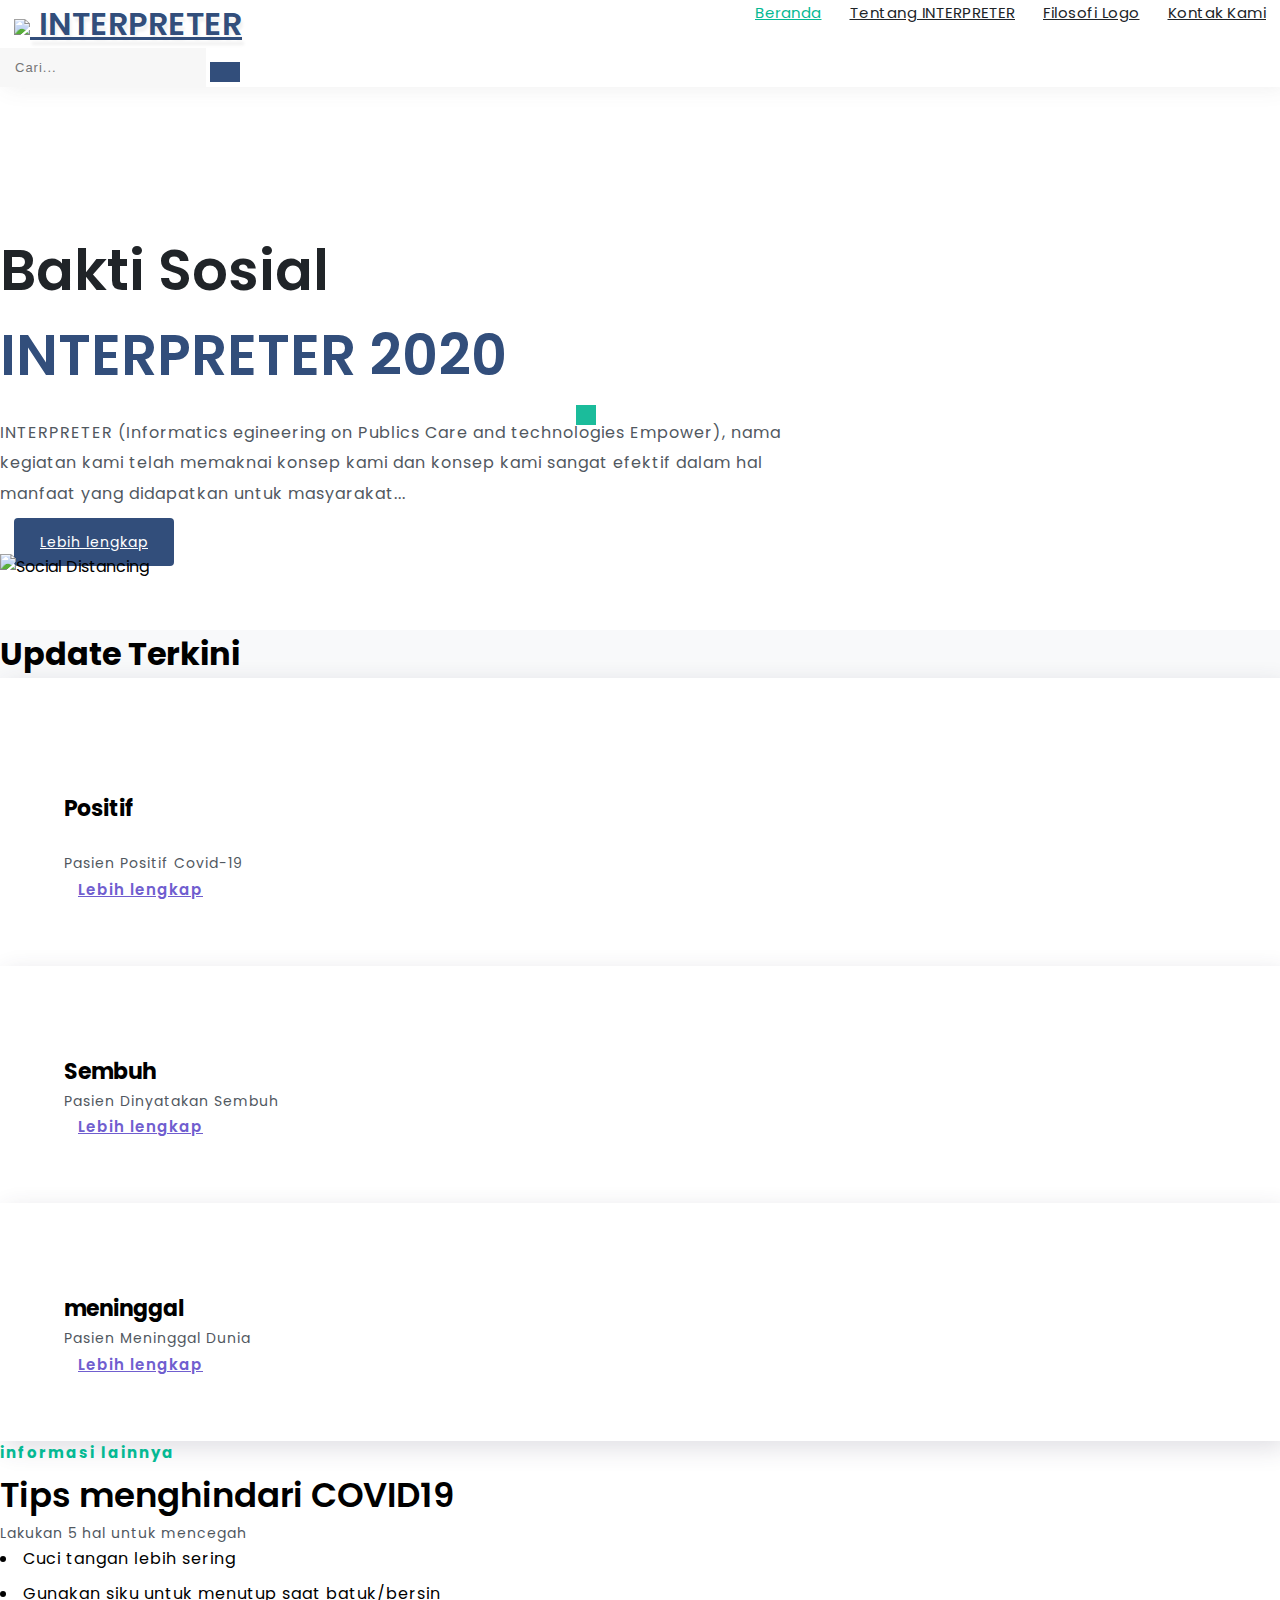
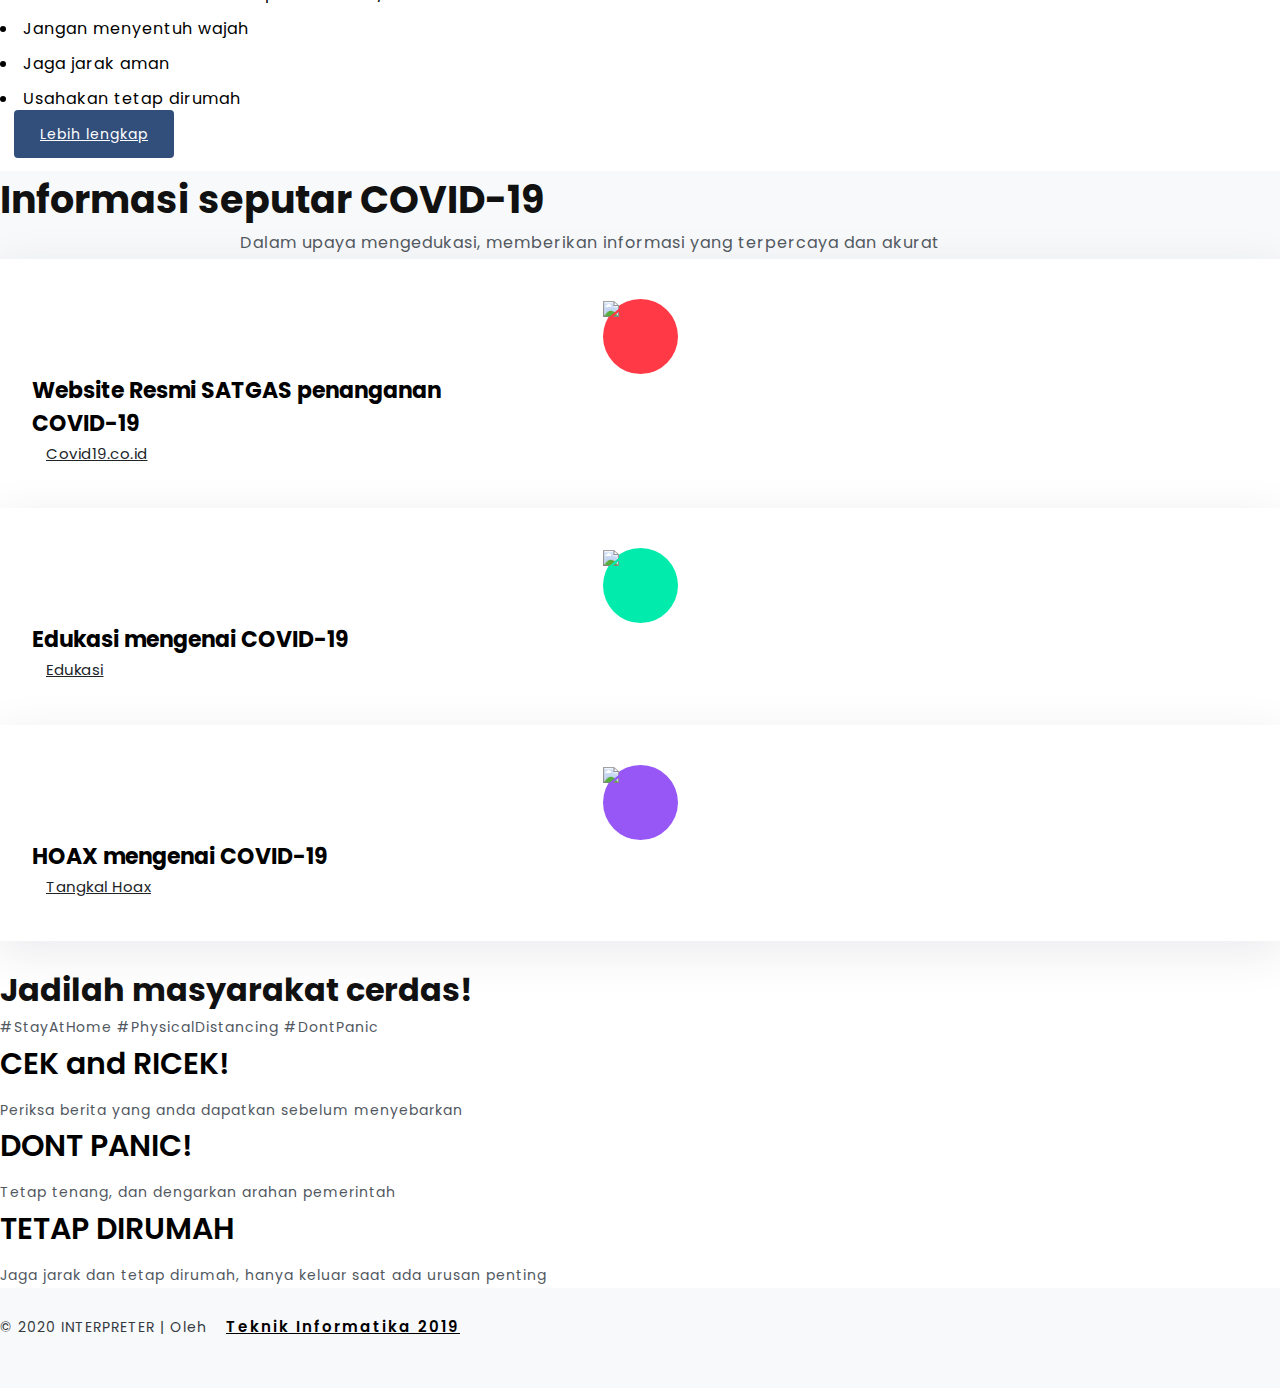
==== commit 02219340: "Animasi Login (fix)" ====
--- a/index.html
+++ b/index.html
@@ -2,12 +2,8 @@
 <html lang="zxx">
 
 <head>
-    <script src="http://code.jquery.com/jquery-2.2.1.min.js"></script>
-    <script>
-    $(document).ready(function(){
-    $(".preloader").fadeOut();
-    })
-    </script>
+    <meta http-equiv="content-type" content="text/html" />
+    <meta name="author" content="lolkittens" />
     <title>INTERPRETER 2020</title>
 
     <meta name="viewport" content="width=device-width, initial-scale=1">
@@ -40,6 +36,13 @@
 </head>
 
 <body>
+
+    <div id="loading">
+        <span></span>
+        <span></span>
+        <span></span>
+        <span></span>
+    </div>
     <!-- main banner -->
     <div class="main-top" id="home">
 
@@ -337,12 +340,17 @@
     });
 </script>
 <div class="preloader">
-  <div class="loading">
-    <img href="css/poi.gif" width="80">
-    <p>Harap Tunggu</p>
+    <div class="loading">
+      <img src="css/poi.gif" width="80">
+      <p>Harap Tunggu</p>
+    </div>
   </div>
-</div>
 </body>
 
-
+<script src="http://code.jquery.com/jquery-2.2.1.min.js"></script>
+<script>
+    $(document).ready(function(){
+    $(".preloader").fadeOut();
+    })
+    </script>
 </html>
--- a/css/style.css
+++ b/css/style.css
@@ -1,3 +1,123 @@
+#loading{
+    position: absolute;
+    left: 45%;
+    top:45%;
+}
+
+#loading span{
+    position: absolute;
+    display: block;
+    height: 20px;
+    width: 20px;
+    background: #1eff00;
+}
+
+#loading span:nth-child(1){
+    background: #54acd2;
+    transform: none;
+    animation: loading_1 3s infinite ease-in-out;
+}
+#loading span:nth-child(2){
+    background: #f18d05;
+    transform: none;
+    animation: loading_2 3s infinite ease-in-out;
+}
+#loading span:nth-child(3){
+    background: #e14a39;
+    transform: none;
+    animation: loading_3 3s infinite ease-in-out;
+}
+#loading span:nth-child(4){
+    background: #1bbc9b;
+    transform: none;
+    animation: loading_4 3s infinite ease-in-out;
+}
+
+@keyframes loading_1{
+    25%{
+        transform: translateX(40px);
+    }
+    50%{
+        transform: translateX(40px) translateY(40px); 
+    }
+    75%{
+        transform: translateY(40px);
+    }
+    100%{
+        transform: none;
+    }
+}
+@keyframes loading_2{
+    25%{
+        transform: translateX(40px);
+    }
+    50%{
+        transform: translateX(40px) translateY(40px); 
+    }
+    75%{
+        transform: none;
+    }
+    100%{
+        transform: translateX(40px);
+    }
+}
+@keyframes loading_3{
+    25%{
+        transform: translateX(40px);
+    }
+    50%{
+        transform: none ; 
+    }
+    75%{
+        transform: translateY(40px);
+    }
+    100%{
+        transform: translateX(40px) translateY(40px);
+    }
+}
+@keyframes loading_4{
+    25%{
+        transform:none;
+    }
+    50%{
+        transform: translateX(40px) translateY(40px); 
+    }
+    75%{
+        transform: translateY(40px);
+    }
+    100%{
+        transform: translateY(40px);
+    }
+}
+
+
+
+
+
+
+
+
+
+
+
+
+
+
+
+
+
+
+
+
+
+
+
+
+
+
+
+
+
 body {
     padding: 0;
     margin: 0;
@@ -21,7 +141,7 @@
     transform: translate(-50%,-50%);
     font: 14px arial;
   }
-  
+
 body button,
 .btn,
 body a {
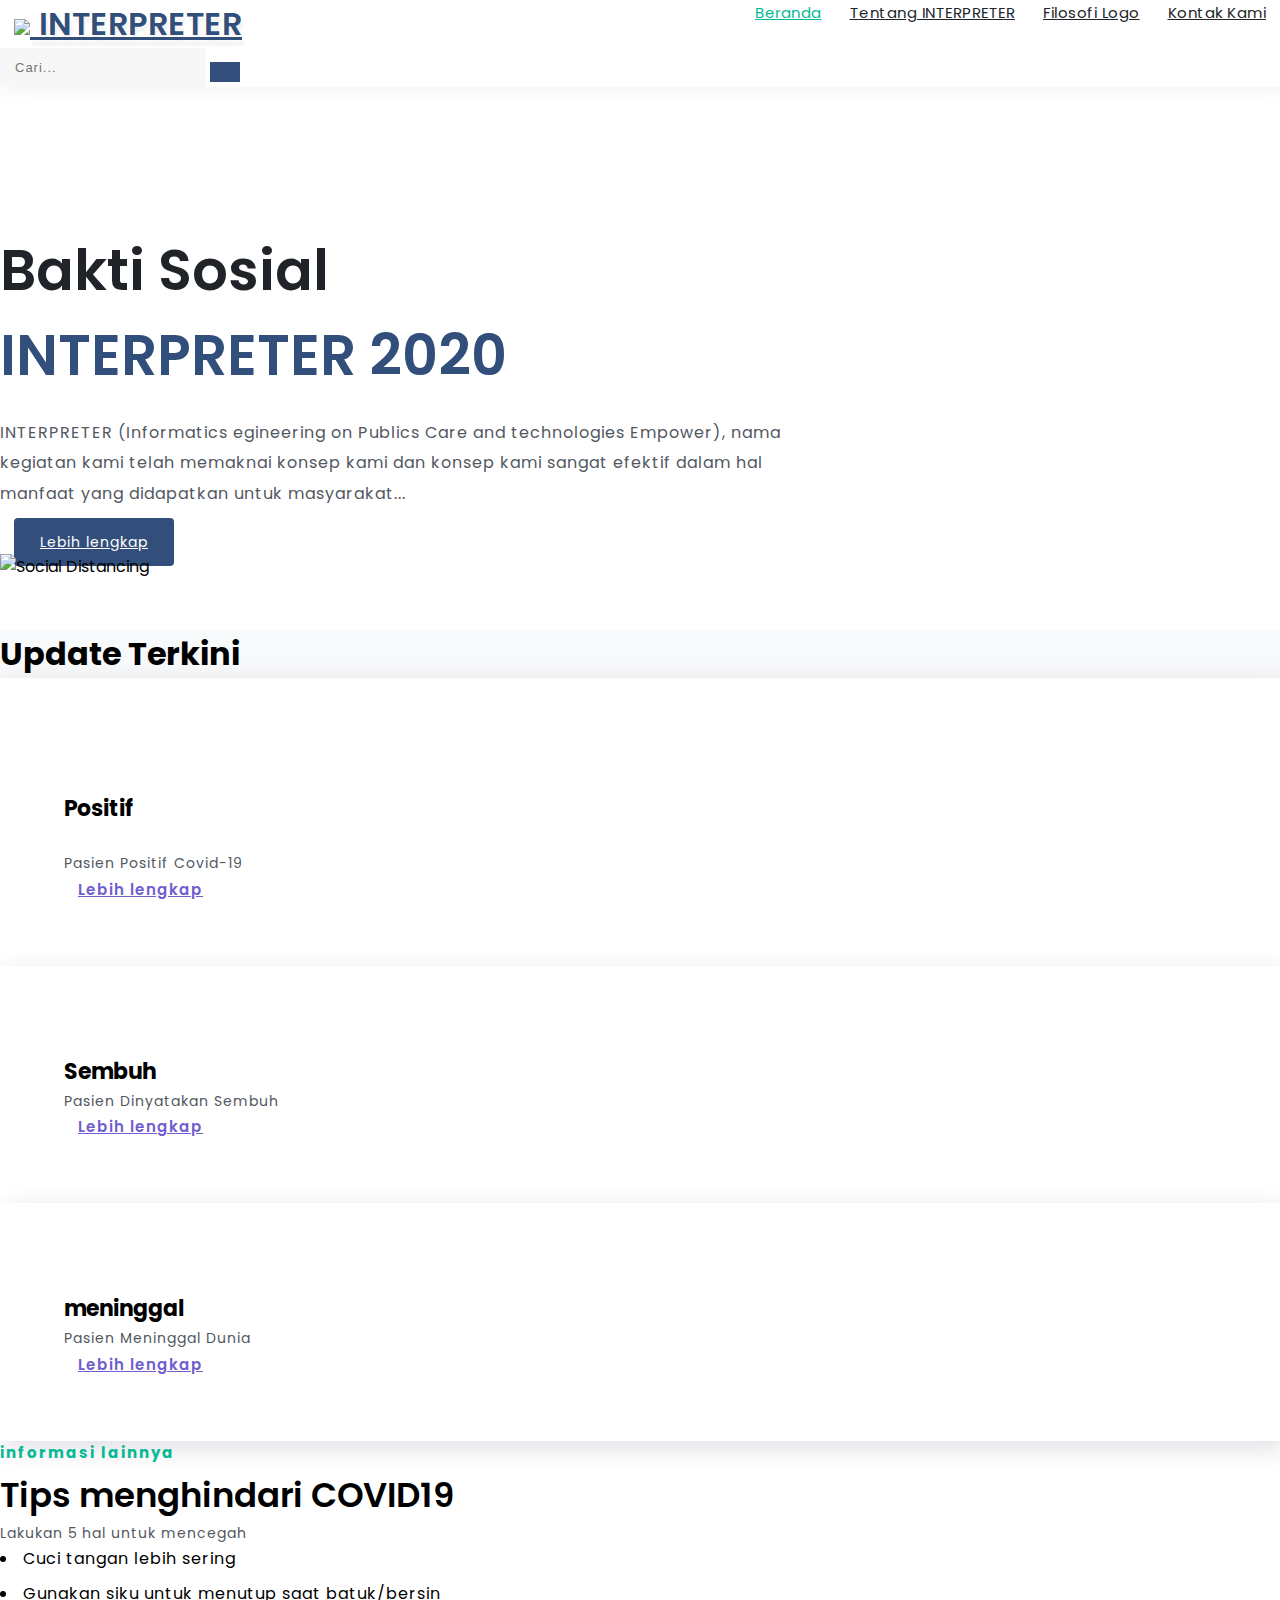
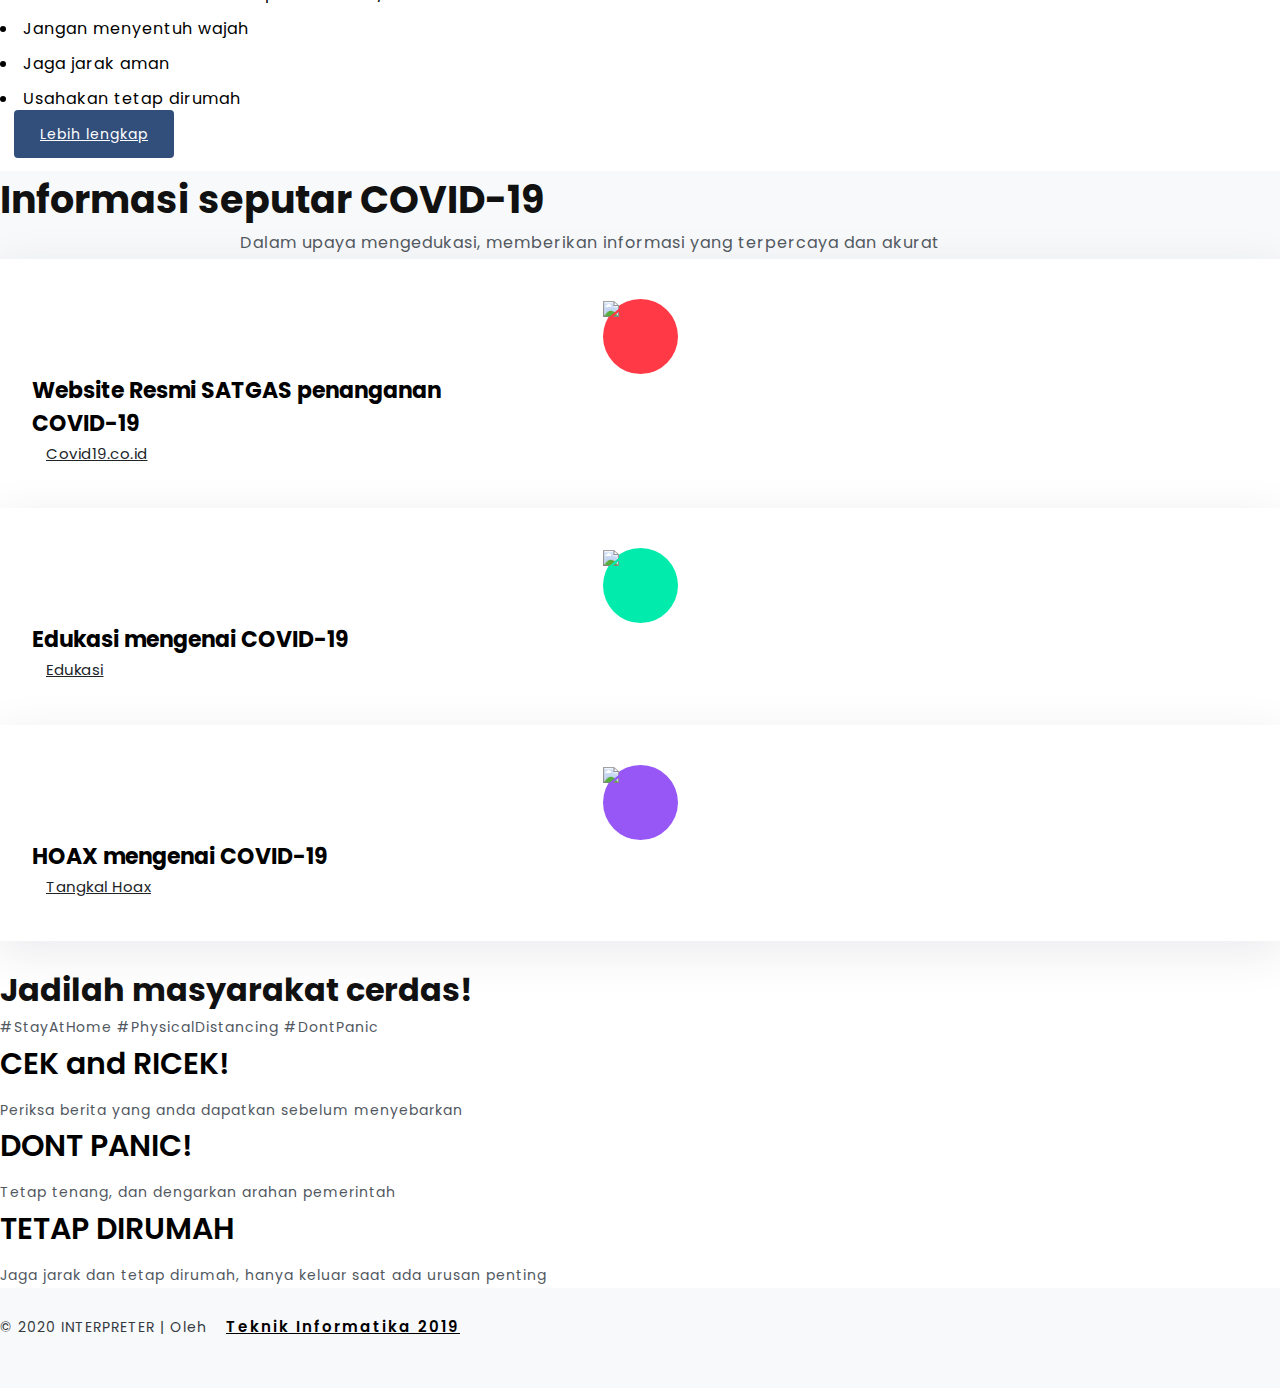
==== commit 32f6d458: "Update index.html" ====
--- a/index.html
+++ b/index.html
@@ -35,14 +35,10 @@
 
 </head>
 
-<body>
-
-    <div id="loading">
-        <span></span>
-        <span></span>
-        <span></span>
-        <span></span>
-    </div>
+
+    <body onload="myFunction()" style="margin:0;">
+        <div id="loader"></div>
+        <div style="display:none;" id="myDiv" class="animate-bottom">
     <!-- main banner -->
     <div class="main-top" id="home">
 
@@ -64,7 +60,7 @@
                             <ul class="menu">
                                 <li><a href="index.html" class="active">Beranda</a></li>
                                 <li><a href="about.html">Tentang INTERPRETER</a></li>
-                                <li><a href="#">Filosofi Logo</a></li>
+                                <li><a href="filosofi.html">Filosofi Logo</a></li>
                                 <li><a href="#">Kontak Kami</a></li>
                             </ul>
                         </nav>
@@ -90,7 +86,7 @@
             <div class="container">
                 <div class="d-md-flex">
                     <div class="w3ls_banner_txt">
-                        <h3 class="w3ls_pvt-title">Bakti Sosial <br><span>INTERPRETER 2020</span></h3>
+                        <h3 class="w3ls_pvt-title">Bakti Sosial  <br><span>INTERPRETER 2020</span></h3>
                         <p class="text-sty-banner"> INTERPRETER (Informatics egineering on Publics Care and technologies Empower), nama kegiatan kami telah memaknai konsep kami dan konsep kami sangat efektif dalam hal manfaat yang didapatkan untuk masyarakat... </p>
                         <a href="about.html" class="btn button-style mt-md-5 mt-4">Lebih lengkap</a>
                     </div>
@@ -339,18 +335,34 @@
         });
     });
 </script>
-<div class="preloader">
-    <div class="loading">
-      <img src="css/poi.gif" width="80">
-      <p>Harap Tunggu</p>
-    </div>
-  </div>
+
 </body>
-
-<script src="http://code.jquery.com/jquery-2.2.1.min.js"></script>
 <script>
-    $(document).ready(function(){
-    $(".preloader").fadeOut();
-    })
+
+    // Loading Page
+    
+    var myVar;
+    
+    
+    
+    function myFunction() {
+    
+    myVar = setTimeout(showPage, 500);
+    
+    }
+    
+    
+    
+    function showPage() {
+    
+    document.getElementById("loader").style.display = "none";
+    
+    document.getElementById("myDiv").style.display = "block";
+    
+    }
+    
     </script>
+
+
+
 </html>
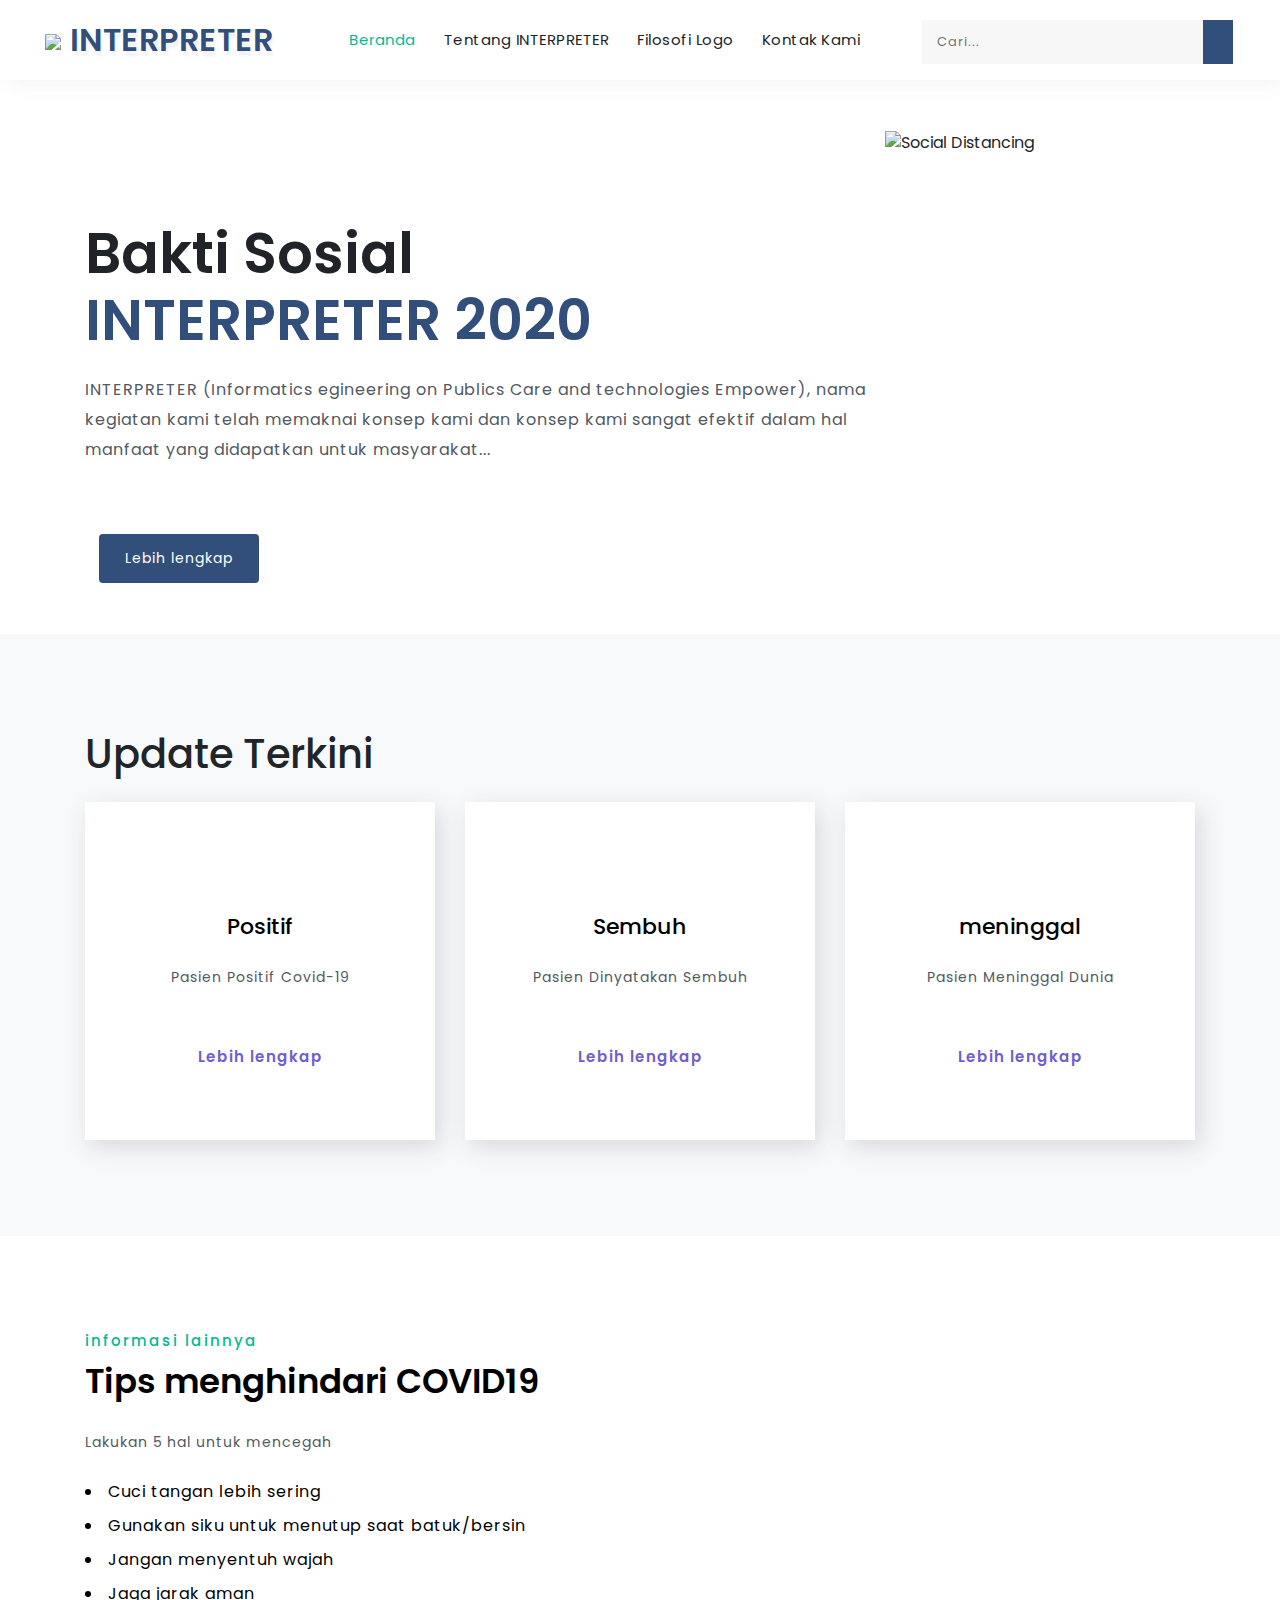
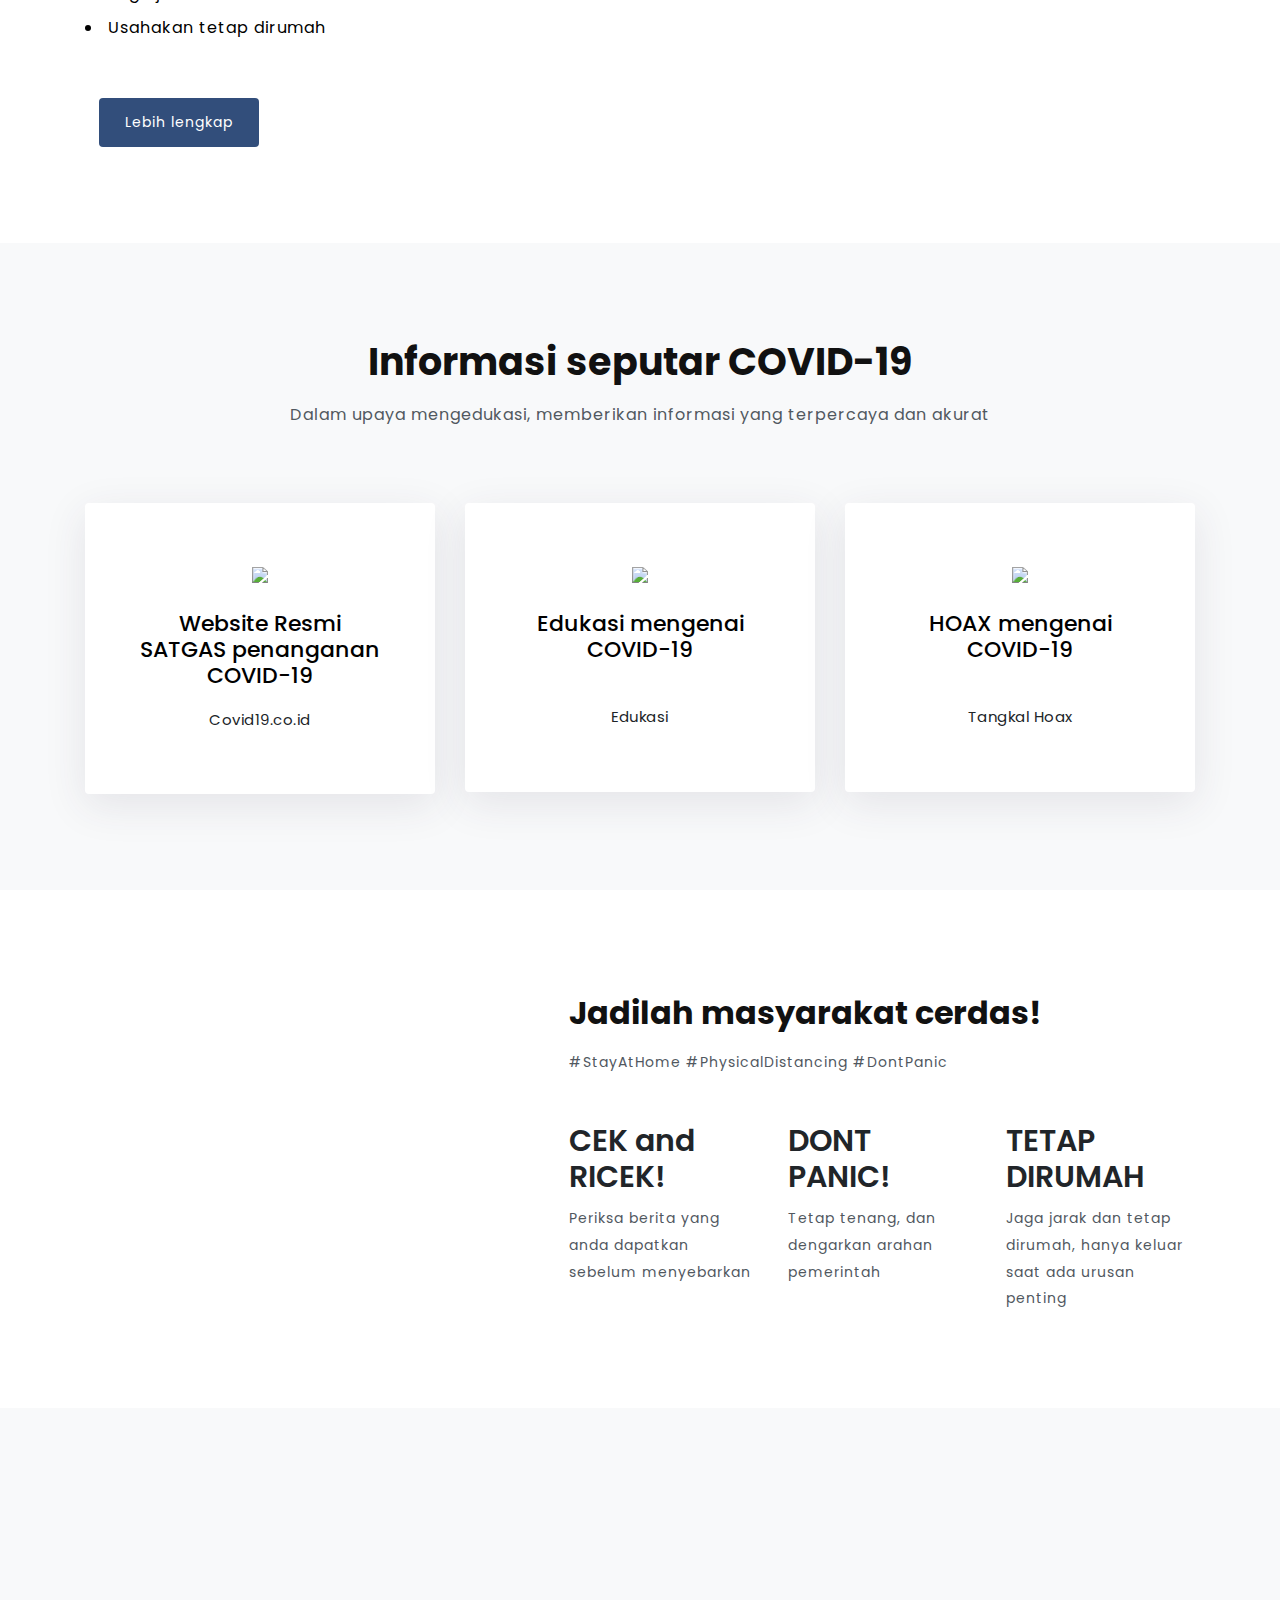
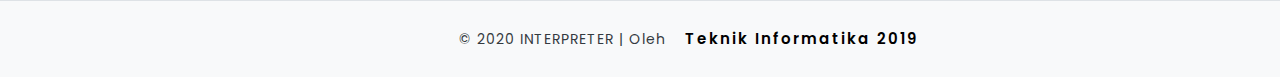
==== commit b4455961: "Merge branch 'master' into master" ====
--- a/index.html
+++ b/index.html
@@ -178,7 +178,7 @@
     </section>
     <!-- tips -->
 
-    <!-- informasi -->
+   <!-- informasi -->
     <section class="banner-bottom-w3layouts bg-li py-5" id="services">
         <div class="container py-xl-5 py-lg-3">
             <h3 class="tittle text-center font-weight-bold">Informasi seputar COVID-19</h3>
@@ -188,9 +188,9 @@
                 <div class="col-lg-4 about-in text-center">
                     <div class="card">
                         <div class="card-body">
-                            <div class="bg-clr-w3l">
-                                <img src="images/website.png" class="icon">
-                            </div>
+                            <!-- <div class="bg-clr-w3l"> -->
+                            <img src="images/website.png" class="icon">
+                            <!-- </div> -->
                             <h5 class="card-title mt-4 mb-3">Website Resmi SATGAS penanganan <br> COVID-19</h5>
                             <p class="card-text"><a href="https://covid19.go.id/">Covid19.co.id</a></p>
                         </div>
@@ -199,10 +199,10 @@
                 <div class="col-lg-4 about-in text-center my-lg-0 my-3">
                     <div class="card active">
                         <div class="card-body">
-                            <div class="bg-clr-w3l">
-                                <img src="images/edukasi.png" class="icon">
-                            </div>
-                            <h5 class="card-title mt-4 mb-3">Edukasi mengenai COVID-19</h5>
+                            <!-- <div class="bg-clr-w3l"> -->
+                            <img src="images/edukasi.png" class="icon">
+                            <!-- </div> -->
+                            <h5 class="card-title mt-4 mb-3">Edukasi mengenai COVID-19</h5><br>
                             <p class="card-text"><a href="https://covid19.go.id/edukasi/pengantar">Edukasi              </a></p>
                         </div>
                     </div>
@@ -210,10 +210,10 @@
                 <div class="col-lg-4 about-in text-center">
                     <div class="card">
                         <div class="card-body">
-                            <div class="bg-clr-w3l">
-                                <img src="images/hoax.png" class="icon">
-                            </div>
-                            <h5 class="card-title mt-4 mb-3">HOAX mengenai COVID-19</h5>
+                            <!-- <div class="bg-clr-w3l"> -->
+                            <img src="images/hoax.png" class="icon">
+                            <!-- </div> -->
+                            <h5 class="card-title mt-4 mb-3">HOAX mengenai COVID-19</h5><br>
                             <p class="card-text"><a href="https://covid19.go.id/p/hoax-buster">Tangkal Hoax </a></p>
                         </div>
                     </div>
@@ -366,3 +366,4 @@
 
 
 </html>
+
--- a/css/style.css
+++ b/css/style.css
@@ -1,1867 +1,1861 @@
-#loading{
-    position: absolute;
-    left: 45%;
-    top:45%;
-}
-
-#loading span{
-    position: absolute;
-    display: block;
-    height: 20px;
-    width: 20px;
-    background: #1eff00;
-}
-
-#loading span:nth-child(1){
-    background: #54acd2;
-    transform: none;
-    animation: loading_1 3s infinite ease-in-out;
-}
-#loading span:nth-child(2){
-    background: #f18d05;
-    transform: none;
-    animation: loading_2 3s infinite ease-in-out;
-}
-#loading span:nth-child(3){
-    background: #e14a39;
-    transform: none;
-    animation: loading_3 3s infinite ease-in-out;
-}
-#loading span:nth-child(4){
-    background: #1bbc9b;
-    transform: none;
-    animation: loading_4 3s infinite ease-in-out;
-}
-
-@keyframes loading_1{
-    25%{
-        transform: translateX(40px);
-    }
-    50%{
-        transform: translateX(40px) translateY(40px); 
-    }
-    75%{
-        transform: translateY(40px);
-    }
-    100%{
-        transform: none;
-    }
-}
-@keyframes loading_2{
-    25%{
-        transform: translateX(40px);
-    }
-    50%{
-        transform: translateX(40px) translateY(40px); 
-    }
-    75%{
-        transform: none;
-    }
-    100%{
-        transform: translateX(40px);
-    }
-}
-@keyframes loading_3{
-    25%{
-        transform: translateX(40px);
-    }
-    50%{
-        transform: none ; 
-    }
-    75%{
-        transform: translateY(40px);
-    }
-    100%{
-        transform: translateX(40px) translateY(40px);
-    }
-}
-@keyframes loading_4{
-    25%{
-        transform:none;
-    }
-    50%{
-        transform: translateX(40px) translateY(40px); 
-    }
-    75%{
-        transform: translateY(40px);
-    }
-    100%{
-        transform: translateY(40px);
-    }
-}
-
-
-
-
-
-
-
-
-
-
-
-
-
-
-
-
-
-
-
-
-
-
-
-
-
-
-
-
-
-body {
-    padding: 0;
-    margin: 0;
-    background: #FFF;
-    font-family: 'Poppins', sans-serif;
-}
-
-.preloader {
-    position: fixed;
-    top: 0;
-    left: 0;
-    width: 100%;
-    height: 100%;
-    z-index: 9999;
-    background-color: #fff;
-  }
-  .preloader .loading {
-    position: absolute;
-    left: 50%;
-    top: 50%;
-    transform: translate(-50%,-50%);
-    font: 14px arial;
-  }
-
-body button,
-.btn,
-body a {
-    transition: 0.5s all;
-    -webkit-transition: 0.5s all;
-    -moz-transition: 0.5s all;
-    -o-transition: 0.5s all;
-    -ms-transition: 0.5s all;
-}
-
-
-.rowtri{
-    display: flex;
-    justify-content: space-between;
-}
-.tri1,.tri2,.tri3{
-    box-shadow: 0 4px 8px 0 rgba(0, 0, 0, 2);
-}
-
-.subtri{
-    margin-top: 30px;
-}
-.tri2{
-    margin-left: 30px;
-}
-.tri3{
-    margin-left: 30px;
-}
-
-.triDharma {
-    margin-top: -90px;
-    margin-bottom: 60px;
-}
-
-.angka {
-    font-size: 30px;
-    font-family: sans-serif;
-    font-weight: bold;
-}
-
-.icon {
-    width: 140px;
-}
-
-.mainName {
-    color: #324e7b;
-}
-
-.btn:hover,
-body button:hover {
-    opacity: .8;
-    transition: 0.5s all;
-    -webkit-transition: 0.5s all;
-    -moz-transition: 0.5s all;
-    -o-transition: 0.5s all;
-    -ms-transition: 0.5s all;
-}
-
-body a:hover {
-    text-decoration: none;
-    transition: 0.5s all;
-    -webkit-transition: 0.5s all;
-    -moz-transition: 0.5s all;
-    -o-transition: 0.5s all;
-    -ms-transition: 0.5s all;
-}
-
-html {
-    scroll-behavior: smooth;
-}
-
-h1,
-h2,
-h3,
-h4,
-h5,
-h6 {
-    margin: 0;
-    padding: 0;
-}
-
-p {
-    margin: 0;
-    padding: 0;
-    font-size: 14px;
-    letter-spacing: 1px;
-    line-height: 1.9;
-    color: #51585f;
-}
-
-ul,
-ol {
-    margin: 0;
-    padding: 0;
-}
-
-
-/* //Reset Code */
-
-
-/* colors code */
-
-.text-bl {
-    color: #343a40;
-}
-
-.text-wh {
-    color: #fff;
-}
-
-.text-li {
-    color: #f8f9fa;
-}
-
-.text-da {
-    color: #000;
-}
-
-.bg-li {
-    background: #f8f9fa;
-}
-
-.bg-wh {
-    background: #fff;
-}
-
-.let {
-    letter-spacing: 1px;
-}
-
-
-/* //colors code */
-
-
-/* header */
-
-header {
-    -webkit-box-shadow: 0.33333rem 0 1.33333rem rgba(87, 87, 87, .1);
-    -moz-box-shadow: 0.33333rem 0 1.33333rem rgba(87, 87, 87, .1);
-    box-shadow: 0.33333rem 0 1.33333rem rgba(87, 87, 87, .1);
-    background: #fff;
-}
-
-.main-top {
-    position: relative;
-    z-index: 1;
-}
-
-
-/* navigation */
-
-
-/* CSS Document */
-
-.toggle-2,
-.toggle,
-[id^=drop] {
-    display: none;
-}
-
-
-/* Giving a background-color to the nav container. */
-
-nav {
-    margin: 0;
-    padding: 0;
-}
-
-#logo a {
-    float: left;
-    display: initial;
-    font-size: 32px;
-    color: #324e7b;
-    text-shadow: 2px 5px 3px rgba(0, 0, 0, 0.06);
-    padding: 0;
-    font-weight: 600;
-}
-
-
-/* Since we'll have the "ul li" "float:left"
- * we need to add a clear after the container. */
-
-nav:after {
-    content: "";
-    display: table;
-    clear: both;
-}
-
-
-/* Removing padding, margin and "list-style" from the "ul",
- * and adding "position:reltive" */
-
-nav ul {
-    float: right;
-    padding: 0;
-    margin: 0;
-    list-style: none;
-    position: relative;
-}
-
-
-/* Positioning the navigation items inline */
-
-nav ul li {
-    margin: 0px;
-    display: inline-block;
-    float: left;
-}
-
-
-/* Styling the links */
-
-nav a {
-    color: #202428;
-    font-size: 15px;
-    letter-spacing: .5px;
-    margin: 0 14px;
-    font-weight: 400;
-}
-
-a {
-    color: #202428;
-    font-size: 15px;
-    letter-spacing: .5px;
-    margin: 0 14px;
-    font-weight: 400;
-}
-
-
-/* Background color change on Hover */
-
-.menu li a.active,
-nav a:hover,
-nav ul ul li a:hover {
-    color: #05b993;
-}
-
-
-/* Hide Dropdowns by Default
- * and giving it a position of absolute */
-
-nav ul ul {
-    display: none;
-    position: absolute;
-    top: 25px;
-    background: #000;
-    padding: 10px;
-    -webkit-border-radius: 4px;
-    -o-border-radius: 4px;
-    -ms-border-radius: 4px;
-    -moz-border-radius: 4px;
-    border-radius: 4px;
-    z-index: 9;
-    /* has to be the same number as the "line-height" of "nav a" */
-}
-
-
-/* Display Dropdowns on Hover */
-
-nav ul li:hover>ul {
-    display: inherit;
-}
-
-
-/* Fisrt Tier Dropdown */
-
-nav ul ul li {
-    width: 170px;
-    float: none;
-    display: list-item;
-    position: relative;
-    -webkit-border-radius: 4px;
-    -o-border-radius: 4px;
-    -ms-border-radius: 4px;
-    -moz-border-radius: 4px;
-    border-radius: 4px;
-    transition: 0.5s all;
-    -webkit-transition: 0.5s all;
-    -moz-transition: 0.5s all;
-    -o-transition: 0.5s all;
-    -ms-transition: 0.5s all;
-}
-
-nav ul ul li a {
-    color: #fff;
-    display: block;
-    font-size: 15px;
-    margin: 0;
-    margin: 10px;
-}
-
-
-/* Second, Third and more Tiers	
- * We move the 2nd and 3rd etc tier dropdowns to the left
- * by the amount of the width of the first tier.
-*/
-
-nav ul ul ul li {
-    position: relative;
-    top: -60px;
-    /* has to be the same number as the "width" of "nav ul ul li" */
-    left: 170px;
-}
-
-
-/* Change ' +' in order to change the Dropdown symbol */
-
-li>a:only-child:after {
-    content: '';
-}
-
-
-/* Media Queries
---------------------------------------------- */
-
-@media all and (max-width: 991px) {
-    #logo {
-        display: block;
-        padding: 0;
-        width: 100%;
-        text-align: center;
-        float: none;
-    }
-    nav {
-        margin: 0;
-    }
-    /* Hide the navigation menu by default */
-    /* Also hide the  */
-    .toggle+a,
-    .menu {
-        display: none;
-    }
-    /* Stylinf the toggle lable */
-    .toggle {
-        display: block;
-        padding: 6px 12px;
-        font-size: 14px;
-        text-decoration: none;
-        border: none;
-        float: right;
-        color: #000;
-        font-weight: 500;
-        letter-spacing: 1px;
-        border: 1px solid #000;
-        margin-bottom: 0;
-        cursor: pointer;
-        -webkit-border-radius: 4px;
-        -o-border-radius: 4px;
-        -ms-border-radius: 4px;
-        -moz-border-radius: 4px;
-        border-radius: 4px;
-        transition: 0.5s all;
-        -webkit-transition: 0.5s all;
-        -moz-transition: 0.5s all;
-        -o-transition: 0.5s all;
-        -ms-transition: 0.5s all;
-    }
-    .menu .toggle {
-        float: none;
-        text-align: center;
-        margin: auto;
-        max-width: 120px;
-        padding: 5px;
-        font-size: 14px;
-        letter-spacing: .5px;
-        color: #202428;
-        font-weight: 400;
-        border: none;
-    }
-    /* Display Dropdown when clicked on Parent Lable */
-    [id^=drop]:checked+ul {
-        display: block;
-        background: #fff;
-        padding: 15px 0;
-        text-align: center;
-        width: 100%;
-    }
-    /* Change menu item's width to 100% */
-    nav ul li {
-        display: block;
-        width: 100%;
-        padding: 5px 0;
-    }
-    nav a:hover,
-    nav ul ul ul a {
-        background-color: transparent;
-    }
-    /* Hide Dropdowns by Default */
-    nav ul ul {
-        float: none;
-        position: static;
-        color: #fff;
-        /* has to be the same number as the "line-height" of "nav a" */
-    }
-    /* Hide menus on hover */
-    nav ul ul li:hover>ul,
-    nav ul li:hover>ul {
-        display: none;
-    }
-    /* Fisrt Tier Dropdown */
-    nav ul ul li {
-        display: block;
-        width: 100%;
-        padding: 0;
-    }
-    nav ul ul ul li {
-        position: static;
-        /* has to be the same number as the "width" of "nav ul ul li" */
-    }
-    nav ul ul li a {
-        color: #000;
-        font-size: 15px;
-        padding: 0;
-    }
-}
-
-
-/* dropdown */
-
-#demo {
-    margin: 10px 0 0px 0;
-}
-
-#demo .wrapper {
-    display: inline-block;
-    position: relative;
-}
-
-#demo .parent {
-    height: 100%;
-    width: 100%;
-    display: block;
-    cursor: pointer;
-    line-height: 30px;
-    height: 30px;
-    color: #fff;
-    z-index: 2;
-    position: relative;
-    -webkit-transition: border-radius .1s linear, background .1s linear, z-index 0s linear;
-    -webkit-transition-delay: .8s;
-    text-align: center;
-    color: #fff;
-    text-transform: capitalize;
-    font-weight: 500;
-    font-size: 15px;
-    letter-spacing: 1px;
-    padding-left: 0;
-    padding-right: 0;
-}
-
-#demo .parent:hover,
-#demo .content:hover~.parent {
-    -webkit-transition-delay: 0s, 0s, 0s;
-}
-
-#demo .content:hover~.parent {
-    border-bottom-left-radius: 0;
-    border-bottom-right-radius: 0;
-    z-index: 0;
-}
-
-#demo .content {
-    position: absolute;
-    top: 0;
-    display: block;
-    z-index: 1;
-    height: 0;
-    width: 150px;
-    padding-top: 30px;
-    -webkit-transition: height .5s ease;
-    -webkit-transition-delay: .4s;
-}
-
-#demo .wrapper:active .content {
-    height: 150px;
-    z-index: 3;
-    -webkit-transition-delay: 0s;
-}
-
-#demo .content:hover {
-    height: 150px;
-    z-index: 3;
-    -webkit-transition-delay: 0s;
-}
-
-#demo .content ul {
-    background: #fff;
-    margin: 0;
-    padding: 0;
-    overflow: hidden;
-    height: 100%;
-    border-bottom-left-radius: 5px;
-    border-bottom-right-radius: 5px;
-}
-
-#demo .content ul a {
-    text-decoration: none;
-    padding: 0;
-}
-
-#demo .content li:hover {
-    background: #f8f9fa;
-}
-
-#demo .content li {
-    list-style: none;
-    text-align: left;
-    color: #999;
-    font-size: 16px;
-    line-height: 30px;
-    height: 40px;
-    line-height: 40px;
-    padding-left: 10px;
-    border-top: 1px solid #eee;
-}
-
-#demo .content li:last-of-type {
-    border-bottom-left-radius: 5px;
-    border-bottom-right-radius: 5px;
-}
-
-
-/* //dropdown */
-
-
-/* //navigation */
-
-
-/* search */
-
-.search-w3layouts input[type="search"] {
-    outline: none;
-    padding: 12px 15px;
-    color: #000;
-    font-size: 13px;
-    border: none;
-    letter-spacing: 1px;
-    background: #f7f7f7;
-}
-
-.search-w3layouts button {
-    background: #324e7b;
-    color: #fff;
-    border: none;
-    font-size: 14px;
-    padding: 10px 15px;
-    -webkit-border-radius: 0px;
-    -o-border-radius: 0px;
-    -moz-border-radius: 0px;
-    -ms-border-radius: 0px;
-    border-radius: 0;
-}
-
-
-/* //search */
-
-
-/* dwn button */
-
-.dwn-w3ls {
-    background: #705ecf;
-    width: 42px;
-    height: 42px;
-    -webkit-border-radius: 4px;
-    -o-border-radius: 4px;
-    -moz-border-radius: 4px;
-    -ms-border-radius: 4px;
-    border-radius: 4px;
-    text-align: center;
-    display: inline-block;
-}
-
-.dwn-w3ls span {
-    color: #fff;
-    font-size: 16px;
-    line-height: 28px;
-}
-
-
-/* //dwn button */
-
-
-/* //header */
-
-
-/* banner */
-
-.banner_w3lspvt {
-    padding: 4vw 0;
-    z-index: 0;
-}
-
-.w3ls_banner_txt {
-    padding-top: 7vw;
-}
-
-p.text-sty-banner {
-    font-size: 16px;
-    color: #51585f;
-    max-width: 800px;
-    margin: 20px 0;
-}
-
-h3.w3ls_pvt-title {
-    font-size: 4rem;
-    font-weight: 600;
-    color: #202428;
-}
-
-h3.w3ls_pvt-title span {
-    color: #324e7b;
-}
-
-.w3ls_banner_txt h5 {
-    font-weight: 400;
-    color: #000;
-    font-size: 22px;
-    text-transform: uppercase;
-    letter-spacing: 1px;
-    margin-bottom: 10px;
-}
-
-
-/* button style */
-
-.button-style {
-    padding: 14px 26px;
-    border: none;
-    color: #fff;
-    font-size: 14px;
-    letter-spacing: 1px;
-    -webkit-border-radius: 4px;
-    -o-border-radius: 4px;
-    -ms-border-radius: 4px;
-    -moz-border-radius: 4px;
-    border-radius: 4px;
-    background-color: #324e7b;
-}
-
-.button-style:hover {
-    color: #fff;
-}
-
-
-/* //button style */
-
-
-/* animation effect */
-
-.shape-wthree {
-    -webkit-animation: fa-spin 5s infinite linear;
-    -moz-animation: fa-spin 5s infinite linear;
-    -ms-animation: fa-spin 5s infinite linear;
-    -o-animation: fa-spin 5s infinite linear;
-    animation: fa-spin 5s infinite linear;
-}
-
-img.shape-w3-one {
-    top: 37%;
-    position: absolute;
-    right: 2%;
-    z-index: -1;
-}
-
-img.shape-w3-two {
-    top: 12%;
-    position: absolute;
-    right: 50%;
-    z-index: -1;
-}
-
-img.shape-w3-three {
-    top: 10%;
-    position: absolute;
-    right: 15%;
-    z-index: -1;
-}
-
-img.shape-w3-four {
-    position: absolute;
-    top: 30%;
-    left: 4%;
-    z-index: -1;
-}
-
-img.shape-w3-five {
-    position: absolute;
-    bottom: 14%;
-    right: 7%;
-    z-index: -1;
-}
-
-img.shape-w3-six {
-    position: absolute;
-    bottom: 18%;
-    left: 23%;
-    z-index: -1;
-}
-
-
-/* //animation effect */
-
-
-/* //banner */
-
-
-/* what we do */
-
-.about-grid-main img {
-    -webkit-border-radius: 50%;
-    -o-border-radius: 50%;
-    -moz-border-radius: 50%;
-    -ms-border-radius: 50%;
-    border-radius: 50%;
-}
-
-h3.title,
-h2.title {
-    font-weight: 600;
-    font-size: 40px;
-    letter-spacing: 1px;
-}
-
-.about-grid-main {
-    background: #fff;
-    padding: 4em 4em;
-    -webkit-box-shadow: 5px 7px 23px 0px rgba(58, 52, 82, 0.16);
-    -moz-box-shadow: 5px 7px 23px 0px rgba(58, 52, 82, 0.16);
-    box-shadow: 5px 7px 23px 0px rgba(58, 52, 82, 0.16);
-}
-
-.about-grid-main h4,
-.about-in h5.card-title {
-    font-size: 22px;
-    color: #000;
-}
-
-a.button-w3ls {
-    color: #705ecf;
-    font-weight: 600;
-    font-size: 15px;
-    display: inline-block;
-    letter-spacing: 1px;
-    -webkit-border-radius: 0px;
-    -o-border-radius: 0px;
-    -ms-border-radius: 0px;
-    -moz-border-radius: 0px;
-    border-radius: 0px;
-}
-
-
-/* //what we do */
-
-
-/* middle section */
-
-.about-right-faq {
-    padding-right: 7vw;
-}
-
-.about-right-faq h6 {
-    color: rgb(5, 185, 147);
-    letter-spacing: 2px;
-    margin-bottom: 8px;
-    font-size: 15px;
-}
-
-.about-right-faq h3 {
-    font-size: 34px;
-    line-height: 1.4;
-    font-weight: 600;
-}
-
-ul.w3l-right-book li {
-    margin-bottom: 10px;
-    color: rgb(0, 0, 0);
-    letter-spacing: 1px;
-    font-size: 16px;
-    list-style: inside;
-}
-
-
-/* //middle section */
-
-
-/* services */
-
-.about-in .card {
-    padding: 2.5em 2em;
-    border: none;
-    background: #fff;
-    -webkit-box-shadow: 0px 11px 42px 1px rgba(58, 52, 82, 0.1);
-    -moz-box-shadow: 0px 11px 42px 1px rgba(58, 52, 82, 0.1);
-    box-shadow: 0px 11px 42px 1px rgba(58, 52, 82, 0.1);
-}
-
-.about-in .bg-clr-w3l {
-    width: 75px;
-    height: 75px;
-    background: #FF3A46;
-    -webkit-border-radius: 50%;
-    -o-border-radius: 50%;
-    -moz-border-radius: 50%;
-    -ms-border-radius: 50%;
-    border-radius: 50%;
-    margin: 0 auto;
-}
-
-.about-in .bg-clr-w3l span {
-    font-size: 34px;
-    color: #fff;
-    line-height: 75px;
-}
-
-.about-in:nth-child(2) .bg-clr-w3l {
-    background: #00ebac;
-}
-
-.about-in:nth-child(3) .bg-clr-w3l {
-    background: #9657f6;
-}
-
-h3.tittle,
-h2.tittle {
-    color: #111;
-    font-size: 40px;
-}
-
-p.sub-tittle {
-    max-width: 800px;
-    margin: 0 auto;
-    font-size: 16px;
-}
-
-
-/* //services */
-
-
-/* footer */
-
-
-/* email icon style */
-
-.icon-effect-w3 {
-    background: #05b993;
-    width: 70px;
-    height: 70px;
-    -webkit-border-radius: 50%;
-    -o-border-radius: 50%;
-    -moz-border-radius: 50%;
-    -ms-border-radius: 50%;
-    border-radius: 50%;
-    text-align: center;
-    margin: 0 auto 1em;
-}
-
-.icon-effect-w3 span {
-    line-height: 70px;
-    font-size: 24px;
-    color: #fff;
-}
-
-
-/* //email icon style */
-
-
-/* subscribe */
-
-.subscribe {
-    max-width: 800px;
-}
-
-form.subscribe-wthree input[type="email"] {
-    font-size: 16px;
-    background: #fff;
-    border: none;
-    -webkit-border-radius: 0px;
-    -o-border-radius: 0px;
-    -ms-border-radius: 0px;
-    -moz-border-radius: 0px;
-    border-radius: 0px;
-    letter-spacing: 1px;
-    color: #000;
-    -webkit-box-shadow: 0px 11px 42px 1px rgba(58, 52, 82, 0.1);
-    -moz-box-shadow: 0px 11px 42px 1px rgba(58, 52, 82, 0.1);
-    box-shadow: 0px 11px 42px 1px rgba(58, 52, 82, 0.1);
-    font-size: 15px;
-    padding: 14px 20px;
-}
-
-form.subscribe-wthree button {
-    background: #705ecf;
-    letter-spacing: 1px;
-    color: #fff;
-    padding: 14px 20px;
-    font-size: 16px;
-    -webkit-border-radius: 0px;
-    -o-border-radius: 0px;
-    -moz-border-radius: 0px;
-    -ms-border-radius: 0px;
-    border-radius: 0px;
-    border: none;
-    -webkit-box-shadow: 0px 11px 42px 1px rgba(58, 52, 82, 0.1);
-    -moz-box-shadow: 0px 11px 42px 1px rgba(58, 52, 82, 0.1);
-    box-shadow: 0px 11px 42px 1px rgba(58, 52, 82, 0.1);
-}
-
-
-/* //subscribe */
-
-
-/* //footer */
-
-
-/* copyright bottom */
-
-
-/* copyright */
-
-.copy_right p a {
-    color: #000;
-    font-weight: 600;
-    letter-spacing: 2px;
-}
-
-
-/* //copyright */
-
-
-/* social icons */
-
-.social-icons-footer ul li {
-    display: inline-block;
-}
-
-.social-icons-footer ul li a span {
-    color: #705ecf;
-    margin: 0 8px;
-    font-size: 16px;
-}
-
-
-/* //social icons */
-
-
-/* bottom-to-top */
-
-a.move-top span {
-    color: #05b993;
-    font-size: 30px;
-}
-
-
-/* //bottom-to-top */
-
-
-/* //copyright bottom */
-
-
-/* partners */
-
-.partners {
-    background: url(../images/inner.jpg) no-repeat top;
-    background-size: cover;
-    -webkit-background-size: cover;
-    -moz-background-size: cover;
-    -o-background-size: cover;
-    -ms-background-size: cover;
-}
-
-.parts-w3ls span {
-    font-size: 3em;
-    color: #333;
-}
-
-.parts-w3ls h4 {
-    text-transform: uppercase;
-    font-size: 15px;
-    font-weight: 600;
-    letter-spacing: 2px;
-    margin-top: 1.5em;
-}
-
-
-/* //partners */
-
-
-/* stats */
-
-p.title-sub-2 {
-    font-size: 19px;
-    color: #333;
-}
-
-h3.title-w3 {
-    color: #111;
-    font-size: 32px;
-}
-
-.count-w3ls h4 {
-    font-size: 30px;
-    font-weight: 600;
-}
-
-.count-w3ls p {
-    margin-top: 10px;
-}
-
-
-/* //stats */
-
-
-/* inner page banner */
-
-.banner_w3lspvt-2 {
-    background: url(../images/inner.png) no-repeat top;
-    background-size: cover;
-    -webkit-background-size: cover;
-    -moz-background-size: cover;
-    -o-background-size: cover;
-    -ms-background-size: cover;
-}
-
-
-/* breadcrumb */
-
-.breadcrumb {
-    background-color: transparent;
-    padding: 5vw 0;
-    justify-content: center;
-    margin-bottom: 0;
-}
-
-li.breadcrumb-item a,
-li.breadcrumb-item {
-    color: #000;
-    letter-spacing: 1px;
-    font-size: 14px;
-}
-
-
-/* //breadcrumb */
-
-
-/* //inner page banner */
-
-
-/* about page */
-
-
-/* why choose */
-
-.services-grid h4 {
-    font-size: 22px;
-    color: #000;
-    letter-spacing: 1px;
-    font-weight: 600;
-    margin-bottom: 12px;
-}
-
-.services-icon span {
-    font-size: 38px;
-    margin-top: 1em;
-}
-
-.icon-clr1 {
-    color: #00a3e2;
-}
-
-.icon-clr2 {
-    color: #b764d8;
-}
-
-.icon-clr3 {
-    color: #e53b2c;
-}
-
-.icon-clr4 {
-    color: #0ca799;
-}
-
-.icon-clr5 {
-    color: #39dcb1;
-}
-
-.icon-clr6 {
-    color: #feb155;
-}
-
-
-/* //why choose */
-
-
-/* team */
-
-h4.text-team-w3 {
-    font-size: 20px;
-    font-weight: 700;
-    color: #3a3939;
-    margin: 1em 0;
-}
-
-ul.team-socil-w3pvts li span {
-    color: #333;
-    font-size: 15px;
-    margin: 0 6px;
-    transition: .5s all;
-    -webkit-transition: .5s all;
-    -moz-transition: .5s all;
-    -o-transition: .5s all;
-    -ms-transition: .5s all;
-}
-
-ul.team-socil-w3pvts li span:hover {
-    opacity: .8;
-    transition: .5s all;
-    -webkit-transition: .5s all;
-    -moz-transition: .5s all;
-    -o-transition: .5s all;
-    -ms-transition: .5s all;
-}
-
-.ab-content img {
-    border-radius: 50%;
-    -webkit-border-radius: 50%;
-    -o-border-radius: 50%;
-    -moz-border-radius: 50%;
-    -ms-border-radius: 50%;
-}
-
-.ab-content-inner {
-    padding: 3em;
-    background: #fff;
-    -webkit-box-shadow: 5px 7px 23px 0px rgba(58, 52, 82, 0.16);
-    -moz-box-shadow: 5px 7px 23px 0px rgba(58, 52, 82, 0.16);
-    box-shadow: 5px 7px 23px 0px rgba(58, 52, 82, 0.16);
-}
-
-.ab-content-inner-bawah {
-    padding: 3em;
-    margin-top: 30px;
-    background: #fff;
-    -webkit-box-shadow: 5px 7px 23px 0px rgba(58, 52, 82, 0.16);
-    -moz-box-shadow: 5px 7px 23px 0px rgba(58, 52, 82, 0.16);
-    box-shadow: 5px 7px 23px 0px rgba(58, 52, 82, 0.16);
-}
-
-.ab-content-inner-bawah-tengah {
-    padding: 3em;
-    margin-top: 30px;
-    margin-left: -90px;
-}
-
-
-/* //team */
-
-
-/* //about page */
-
-
-/* faq page */
-
-
-/* accordions */
-
-.accordion {
-    border: 1px solid white;
-    padding: 0 10px;
-    margin: 0 auto;
-    list-style: none outside;
-}
-
-.accordion>*+* {
-    border-top: 1px solid white;
-}
-
-.accordion-item-hd {
-    display: block;
-    cursor: pointer;
-    background-color: #f3f3f3;
-    color: #000;
-    padding: 20px;
-    letter-spacing: 1px;
-    margin-bottom: 0;
-    position: relative;
-    z-index: 2;
-}
-
-li.accordion-item {
-    margin-bottom: 1.5em;
-}
-
-.accordion-item-input:checked~.accordion-item-bd {
-    max-height: 1000px;
-    -webkit-box-shadow: 0 4px 16px 0 rgba(0, 0, 0, 0.1);
-    -moz-box-shadow: 0 4px 16px 0 rgba(0, 0, 0, 0.1);
-    box-shadow: 0 4px 16px 0 rgba(0, 0, 0, 0.1);
-    padding: 2em;
-}
-
-.accordion-item-input:checked~.accordion-item-hd>.accordion-item-hd-cta {
-    -webkit-transform: rotate(0);
-    -ms-transform: rotate(0);
-    transform: rotate(0);
-}
-
-.accordion-item-hd-cta {
-    display: block;
-    width: 30px;
-    position: absolute;
-    top: calc(50% - 6px);
-    /*minus half font-size*/
-    right: 0;
-    -webkit-transition: -webkit-transform .3s ease;
-    transition: transform .3s ease;
-    -webkit-transform: rotate(-180deg);
-    -ms-transform: rotate(-180deg);
-    transform: rotate(-180deg);
-    text-align: center;
-    font-size: 12px;
-    line-height: 1;
-}
-
-.accordion-item-bd {
-    max-height: 0;
-    margin-bottom: 0;
-    overflow: hidden;
-}
-
-.accordion-item-input {
-    clip: rect(0 0 0 0);
-    width: 1px;
-    height: 1px;
-    overflow: hidden;
-    position: absolute;
-    left: -9999px;
-}
-
-h6.accordion-textm {
-    color: #705ecf;
-    font-size: 18px;
-    margin-bottom: 20px;
-    letter-spacing: 1px;
-}
-
-
-/* //accordions */
-
-
-/* //faq page */
-
-
-/* pricing page */
-
-h3.sec-hedadc {
-    color: #1dd1a1;
-}
-
-.prices {
-    transition: 0.5s all;
-    -webkit-transition: 0.5s all;
-    -moz-transition: 0.5s all;
-    -o-transition: 0.5s all;
-    -ms-transition: 0.5s all;
-    position: relative;
-    border: 1px solid #ddd;
-}
-
-.price-info:hover .prices,
-.prices.active {
-    -webkit-box-shadow: 1px 2px 16px 2px #d8d8d8;
-    -moz-box-shadow: 1px 2px 16px 2px #d8d8d8;
-    box-shadow: 1px 2px 16px 2px #d8d8d8;
-    transition: 0.5s all;
-    -webkit-transition: 0.5s all;
-    -moz-transition: 0.5s all;
-    -o-transition: 0.5s all;
-    -ms-transition: 0.5s all;
-}
-
-.prices-top {
-    position: absolute;
-    top: -18%;
-    left: 34%;
-}
-
-.prices-top h3 {
-    font-size: 30px;
-    text-shadow: 0 2px 12px rgba(12, 12, 12, 0.28);
-    background: #705ecf;
-    width: 90px;
-    height: 90px;
-    line-height: 2.9;
-    -webkit-box-shadow: 1px 1px 8px 0px rgba(0, 0, 0, 0.23);
-    -moz-box-shadow: 1px 1px 8px 0px rgba(0, 0, 0, 0.23);
-    box-shadow: 1px 1px 8px 0px rgba(0, 0, 0, 0.23);
-    transition: 0.5s all;
-    -webkit-transition: 0.5s all;
-    -moz-transition: 0.5s all;
-    -o-transition: 0.5s all;
-    -ms-transition: 0.5s all;
-}
-
-.price-info:hover .prices-top h3 {
-    box-shadow: none;
-    transition: 0.5s all;
-    -webkit-transition: 0.5s all;
-    -moz-transition: 0.5s all;
-    -o-transition: 0.5s all;
-    -ms-transition: 0.5s all;
-}
-
-.prices-bottom ul li {
-    font-size: 16px;
-    color: #656161;
-    list-style: none;
-    margin: 12px 0;
-}
-
-.prices-bottom h4 {
-    font-size: 26px;
-    color: #000;
-    text-shadow: 0 1px 2px rgba(0, 0, 0, 0.29);
-    letter-spacing: 1px;
-    font-weight: 700;
-}
-
-
-/* //pricing page */
-
-
-/* contact page */
-
-form.contact-wthree-do label {
-    letter-spacing: .5px;
-    font-size: 15px;
-}
-
-.contact-wthree-do textarea {
-    height: 180px;
-    resize: none;
-}
-
-.contact-wthree-do .form-control {
-    background: #f8f9fa;
-    padding: 12px 10px;
-    border: 1px solid #dedede;
-    border-left: 3px solid #705ecf;
-    letter-spacing: 1px;
-    font-size: 15px;
-    border-radius: 0px;
-    -webkit-border-radius: 0px;
-    -o-border-radius: 0px;
-    -moz-border-radius: 0px;
-    -ms-border-radius: 0px;
-    color: #000;
-}
-
-button.btn-cont-w3 {
-    background: #705ecf;
-    color: #ffffff;
-    padding: 11px 25px;
-    letter-spacing: 1px;
-    border-radius: 0px;
-    -webkit-border-radius: 0px;
-    -o-border-radius: 0px;
-    -moz-border-radius: 0px;
-    -ms-border-radius: 0px;
-    font-size: 16px;
-    max-width: 140px;
-}
-
-.w3l-map iframe {
-    width: 100%;
-    min-height: 400px;
-    border: none;
-    display: block;
-}
-
-
-/* //contact page */
-
-
-/* responsive */
-
-@media(max-width: 1366px) {
-    h3.w3ls_pvt-title {
-        font-size: 3.5rem;
-    }
-}
-
-@media(max-width: 1280px) {
-    h3.tittle,
-    h2.tittle {
-        font-size: 38px;
-    }
-}
-
-@media(max-width: 1080px) {
-    .about-in .card {
-        padding: 2.5em 1em;
-    }
-    .about-grid-main h4,
-    .about-in h5.card-title {
-        font-size: 21px;
-    }
-    .about-grid-main {
-        padding: 3em 2em;
-    }
-    h3.w3ls_pvt-title {
-        font-size: 3rem;
-    }
-    p.text-sty-banner {
-        font-size: 15px;
-    }
-    #logo a {
-        font-size: 30px;
-    }
-    nav a {
-        font-size: 14px;
-        margin: 0 8px;
-    }
-    .price-info {
-        padding: 0 .5em;
-    }
-    .prices-top {
-        left: 32%;
-    }
-}
-
-@media(max-width: 1024px) {
-    .parts-w3ls span {
-        font-size: 2.5em;
-    }
-    .parts-w3ls h4 {
-        font-size: 14px;
-    }
-    .accordion-item-hd {
-        font-size: 14px;
-    }
-    .contact-wthree-do .form-control {
-        font-size: 14px;
-    }
-}
-
-@media(max-width: 991px) {
-    h3.tittle,
-    h2.tittle {
-        font-size: 36px;
-    }
-    p.sub-tittle {
-        font-size: 15px;
-    }
-    .about-in .card,
-    .about-grid-main {
-        max-width: 500px;
-        margin: 0 auto;
-    }
-    .about-grid-main {
-        padding: 3em;
-    }
-    h3.w3ls_pvt-title {
-        font-size: 2.5rem;
-    }
-    p.text-sty-banner {
-        font-size: 14px;
-    }
-    .w3ls_banner_txt {
-        padding-top: 3vw;
-    }
-    #logo a {
-        font-size: 26px;
-    }
-    .services-icon {
-        padding: 0 .5em;
-    }
-    .services-grid {
-        padding: 0;
-    }
-    .services-icon span {
-        font-size: 30px;
-        margin-top: 1.5em;
-    }
-    .price-info {
-        padding: 0 1em;
-    }
-    .prices-top {
-        left: 38%;
-    }
-    .price-info.price-mkres {
-        margin-top: 6em;
-    }
-}
-
-@media(max-width: 768px) {
-    h3.tittle,
-    h2.tittle {
-        font-size: 34px;
-    }
-}
-
-@media(max-width: 736px) {
-    h3.title-w3 {
-        font-size: 30px;
-    }
-    p.title-sub-2 {
-        font-size: 17px;
-    }
-    .about-right-faq h6 {
-        font-size: 14px;
-    }
-    .about-right-faq h3 {
-        font-size: 32px;
-    }
-    ul.w3l-right-book li {
-        font-size: 15px;
-    }
-    .button-style {
-        padding: 13px 24px;
-        font-size: 13px;
-    }
-    .services-icon,
-    .services-grid {
-        padding: 0 1em;
-    }
-    .services-icon span {
-        font-size: 34px;
-        margin-top: .8em;
-    }
-    h4.text-team-w3 {
-        font-size: 18px;
-    }
-    .prices-top {
-        left: 32%;
-    }
-    .prices-bottom h4 {
-        font-size: 24px;
-    }
-    .prices-bottom ul li {
-        font-size: 15px;
-    }
-}
-
-@media(max-width: 640px) {
-    h3.tittle,
-    h2.tittle {
-        font-size: 30px;
-    }
-    p.sub-tittle {
-        font-size: 14px;
-    }
-    form.subscribe-wthree input[type="email"] {
-        font-size: 14px;
-    }
-    form.subscribe-wthree button {
-        font-size: 15px;
-    }
-}
-
-@media(max-width: 568px) {
-    .ab-content-inner,
-    .price-info {
-        max-width: 400px;
-        margin: 0 auto;
-    }
-    .price-info:nth-child(2) {
-        margin-top: 6em;
-    }
-    .prices-top {
-        left: 39%;
-    }
-    .w3l-map iframe {
-        min-height: 300px;
-    }
-}
-
-@media(max-width: 480px) {
-    h3.title-w3 {
-        font-size: 26px;
-    }
-    p.title-sub-2 {
-        font-size: 16px;
-    }
-    .about-grid-main {
-        padding: 3em 2em;
-    }
-    h3.w3ls_pvt-title {
-        font-size: 2.3rem;
-    }
-    img.shape-w3-one {
-        right: 6%;
-    }
-    .accordion-item-hd {
-        font-size: 13px;
-    }
-}
-
-@media(max-width: 440px) {
-    p.sub-tittle {
-        font-size: 13px;
-    }
-    h3.tittle,
-    h2.tittle {
-        font-size: 28px;
-    }
-    p {
-        font-size: 13px;
-    }
-    nav a {
-        font-size: 13px;
-    }
-    .search-w3layouts input[type="search"] {
-        font-size: 12px;
-    }
-    .search-w3layouts button {
-        font-size: 13px;
-    }
-}
-
-@media(max-width: 414px) {
-    .parts-w3ls span {
-        font-size: 2em;
-    }
-    .parts-w3ls h4 {
-        font-size: 12px;
-        letter-spacing: 1px;
-    }
-    .about-right-faq h3 {
-        font-size: 30px;
-    }
-    .about-grid-main {
-        padding: 2em 1.5em;
-    }
-}
-
-@media(max-width: 384px) {
-    .prices-top {
-        left: 37%;
-    }
-    .w3l-map iframe {
-        min-height: 280px;
-    }
-}
-
-@media(max-width: 375px) {
-    form.subscribe-wthree button {
-        font-size: 14px;
-        padding: 13px 15px;
-    }
-    form.subscribe-wthree input[type="email"] {
-        font-size: 13px;
-        padding: 13px 11px;
-    }
-    .about-right-faq h3 {
-        font-size: 28px;
-    }
-    .about-right-faq h6 {
-        font-size: 13px;
-    }
-    h3.w3ls_pvt-title {
-        font-size: 2.1rem;
-    }
-    p.text-sty-banner {
-        font-size: 13px;
-    }
-    .search-w3layouts input[type="search"] {
-        padding: 10px 15px;
-    }
-    .dwn-w3ls {
-        width: 40px;
-        height: 40px;
-    }
-    .dwn-w3ls span {
-        font-size: 15px;
-        line-height: 26px;
-    }
-    h6.accordion-textm {
-        font-size: 16px;
-    }
-    .contact-wthree-do .form-control {
-        font-size: 13px;
-    }
-    button.btn-cont-w3 {
-        font-size: 15px;
-    }
-}
-
-@media(max-width: 320px) {
-    h3.title-w3 {
-        font-size: 24px;
-    }
-    p.title-sub-2 {
-        font-size: 14px;
-    }
-    .count-w3ls h4 {
-        font-size: 28px;
-    }
-    .about-right-faq h3 {
-        font-size: 26px;
-    }
-    ul.w3l-right-book li {
-        font-size: 14px;
-    }
-    .button-style {
-        padding: 13px 20px;
-        font-size: 12px;
-    }
-    .prices-top {
-        left: 35%;
-    }
-}
-
-.logoInter {
-    width: 50px;
-}
-
-.triDharma{
-    font-family: Poppins,sans-serif;
-    font-size: 30px;
-    font-weight: bold;
-    color: #212529;
-}
-/* //responsive */
+/* Center the loader */
+
+#loader {
+    position: absolute;
+    left: 50%;
+    top: 50%;
+    z-index: 1;
+    width: 150px;
+    height: 150px;
+    margin: -75px 0 0 -75px;
+    border: 16px solid #f3f3f3;
+    border-radius: 50%;
+    border-top: 16px solid #3498db;
+    width: 120px;
+    height: 120px;
+    -webkit-animation: spin 2s linear infinite;
+    animation: spin 2s linear infinite;
+}
+
+@-webkit-keyframes spin {
+    0% {
+        -webkit-transform: rotate(0deg);
+    }
+    100% {
+        -webkit-transform: rotate(360deg);
+    }
+}
+
+@keyframes spin {
+    0% {
+        transform: rotate(0deg);
+    }
+    100% {
+        transform: rotate(360deg);
+    }
+}
+
+
+/* Add animation to "page content" */
+
+.animate-bottom {
+    position: relative;
+    -webkit-animation-name: animatebottom;
+    -webkit-animation-duration: 1s;
+    animation-name: animatebottom;
+    animation-duration: 1s
+}
+
+@-webkit-keyframes animatebottom {
+    from {
+        bottom: -100px;
+        opacity: 0
+    }
+    to {
+        bottom: 0px;
+        opacity: 1
+    }
+}
+
+@keyframes animatebottom {
+    from {
+        bottom: -100px;
+        opacity: 0
+    }
+    to {
+        bottom: 0;
+        opacity: 1
+    }
+}
+
+#myDiv {
+    display: none;
+}
+
+body {
+    padding: 0;
+    margin: 0;
+    background: #FFF;
+    font-family: 'Poppins', sans-serif;
+}
+
+.preloader {
+    position: fixed;
+    top: 0;
+    left: 0;
+    width: 100%;
+    height: 100%;
+    z-index: 9999;
+    background-color: #fff;
+}
+
+.preloader .loading {
+    position: absolute;
+    left: 50%;
+    top: 50%;
+    transform: translate(-50%, -50%);
+    font: 14px arial;
+}
+
+body button,
+.btn,
+body a {
+    transition: 0.5s all;
+    -webkit-transition: 0.5s all;
+    -moz-transition: 0.5s all;
+    -o-transition: 0.5s all;
+    -ms-transition: 0.5s all;
+}
+
+.rowtri {
+    display: flex;
+    justify-content: space-between;
+}
+
+.tri1,
+.tri2,
+.tri3 {
+    box-shadow: 0 4px 8px 0 rgba(0, 0, 0, 2);
+}
+
+.subtri {
+    margin-top: 30px;
+}
+
+.tri2 {
+    margin-left: 30px;
+}
+
+.tri3 {
+    margin-left: 30px;
+}
+
+.triDharma {
+    margin-top: -90px;
+    margin-bottom: 60px;
+}
+
+.angka {
+    font-size: 30px;
+    font-family: sans-serif;
+    font-weight: bold;
+}
+
+.icon {
+    width: 140px;
+    position: center;
+    margin-bottom: 1ram;
+    position: static;
+}
+
+.mainName {
+    color: #324e7b;
+}
+
+.btn:hover,
+body button:hover {
+    opacity: .8;
+    transition: 0.5s all;
+    -webkit-transition: 0.5s all;
+    -moz-transition: 0.5s all;
+    -o-transition: 0.5s all;
+    -ms-transition: 0.5s all;
+}
+
+body a:hover {
+    text-decoration: none;
+    transition: 0.5s all;
+    -webkit-transition: 0.5s all;
+    -moz-transition: 0.5s all;
+    -o-transition: 0.5s all;
+    -ms-transition: 0.5s all;
+}
+
+html {
+    scroll-behavior: smooth;
+}
+
+h1,
+h2,
+h3,
+h4,
+h5,
+h6 {
+    margin: 0;
+    padding: 0;
+}
+
+p {
+    margin: 0;
+    padding: 0;
+    font-size: 14px;
+    letter-spacing: 1px;
+    line-height: 1.9;
+    color: #51585f;
+}
+
+ul,
+ol {
+    margin: 0;
+    padding: 0;
+}
+
+
+/* //Reset Code */
+
+
+/* colors code */
+
+.text-bl {
+    color: #343a40;
+}
+
+.text-wh {
+    color: #fff;
+}
+
+.text-li {
+    color: #f8f9fa;
+}
+
+.text-da {
+    color: #000;
+}
+
+.bg-li {
+    background: #f8f9fa;
+}
+
+.bg-wh {
+    background: #fff;
+}
+
+.let {
+    letter-spacing: 1px;
+}
+
+
+/* //colors code */
+
+
+/* header */
+
+header {
+    -webkit-box-shadow: 0.33333rem 0 1.33333rem rgba(87, 87, 87, .1);
+    -moz-box-shadow: 0.33333rem 0 1.33333rem rgba(87, 87, 87, .1);
+    box-shadow: 0.33333rem 0 1.33333rem rgba(87, 87, 87, .1);
+    background: #fff;
+}
+
+.main-top {
+    position: relative;
+    z-index: 1;
+}
+
+
+/* navigation */
+
+
+/* CSS Document */
+
+.toggle-2,
+.toggle,
+[id^=drop] {
+    display: none;
+}
+
+
+/* Giving a background-color to the nav container. */
+
+nav {
+    margin: 0;
+    padding: 0;
+}
+
+#logo a {
+    float: left;
+    display: initial;
+    font-size: 32px;
+    color: #324e7b;
+    text-shadow: 2px 5px 3px rgba(0, 0, 0, 0.06);
+    padding: 0;
+    font-weight: 600;
+}
+
+
+/* Since we'll have the "ul li" "float:left"
+ * we need to add a clear after the container. */
+
+nav:after {
+    content: "";
+    display: table;
+    clear: both;
+}
+
+
+/* Removing padding, margin and "list-style" from the "ul",
+ * and adding "position:reltive" */
+
+nav ul {
+    float: right;
+    padding: 0;
+    margin: 0;
+    list-style: none;
+    position: relative;
+}
+
+
+/* Positioning the navigation items inline */
+
+nav ul li {
+    margin: 0px;
+    display: inline-block;
+    float: left;
+}
+
+
+/* Styling the links */
+
+nav a {
+    color: #202428;
+    font-size: 15px;
+    letter-spacing: .5px;
+    margin: 0 14px;
+    font-weight: 400;
+}
+
+a {
+    color: #202428;
+    font-size: 15px;
+    letter-spacing: .5px;
+    margin: 0 14px;
+    font-weight: 400;
+}
+
+
+/* Background color change on Hover */
+
+.menu li a.active,
+nav a:hover,
+nav ul ul li a:hover {
+    color: #05b993;
+}
+
+
+/* Hide Dropdowns by Default
+ * and giving it a position of absolute */
+
+nav ul ul {
+    display: none;
+    position: absolute;
+    top: 25px;
+    background: #000;
+    padding: 10px;
+    -webkit-border-radius: 4px;
+    -o-border-radius: 4px;
+    -ms-border-radius: 4px;
+    -moz-border-radius: 4px;
+    border-radius: 4px;
+    z-index: 9;
+    /* has to be the same number as the "line-height" of "nav a" */
+}
+
+
+/* Display Dropdowns on Hover */
+
+nav ul li:hover>ul {
+    display: inherit;
+}
+
+
+/* Fisrt Tier Dropdown */
+
+nav ul ul li {
+    width: 170px;
+    float: none;
+    display: list-item;
+    position: relative;
+    -webkit-border-radius: 4px;
+    -o-border-radius: 4px;
+    -ms-border-radius: 4px;
+    -moz-border-radius: 4px;
+    border-radius: 4px;
+    transition: 0.5s all;
+    -webkit-transition: 0.5s all;
+    -moz-transition: 0.5s all;
+    -o-transition: 0.5s all;
+    -ms-transition: 0.5s all;
+}
+
+nav ul ul li a {
+    color: #fff;
+    display: block;
+    font-size: 15px;
+    margin: 0;
+    margin: 10px;
+}
+
+
+/* Second, Third and more Tiers	
+ * We move the 2nd and 3rd etc tier dropdowns to the left
+ * by the amount of the width of the first tier.
+*/
+
+nav ul ul ul li {
+    position: relative;
+    top: -60px;
+    /* has to be the same number as the "width" of "nav ul ul li" */
+    left: 170px;
+}
+
+
+/* Change ' +' in order to change the Dropdown symbol */
+
+li>a:only-child:after {
+    content: '';
+}
+
+
+/* Media Queries
+--------------------------------------------- */
+
+@media all and (max-width: 991px) {
+    #logo {
+        display: block;
+        padding: 0;
+        width: 100%;
+        text-align: center;
+        float: none;
+    }
+    nav {
+        margin: 0;
+    }
+    /* Hide the navigation menu by default */
+    /* Also hide the  */
+    .toggle+a,
+    .menu {
+        display: none;
+    }
+    /* Stylinf the toggle lable */
+    .toggle {
+        display: block;
+        padding: 6px 12px;
+        font-size: 14px;
+        text-decoration: none;
+        border: none;
+        float: right;
+        color: #000;
+        font-weight: 500;
+        letter-spacing: 1px;
+        border: 1px solid #000;
+        margin-bottom: 0;
+        cursor: pointer;
+        -webkit-border-radius: 4px;
+        -o-border-radius: 4px;
+        -ms-border-radius: 4px;
+        -moz-border-radius: 4px;
+        border-radius: 4px;
+        transition: 0.5s all;
+        -webkit-transition: 0.5s all;
+        -moz-transition: 0.5s all;
+        -o-transition: 0.5s all;
+        -ms-transition: 0.5s all;
+    }
+    .menu .toggle {
+        float: none;
+        text-align: center;
+        margin: auto;
+        max-width: 120px;
+        padding: 5px;
+        font-size: 14px;
+        letter-spacing: .5px;
+        color: #202428;
+        font-weight: 400;
+        border: none;
+    }
+    /* Display Dropdown when clicked on Parent Lable */
+    [id^=drop]:checked+ul {
+        display: block;
+        background: #fff;
+        padding: 15px 0;
+        text-align: center;
+        width: 100%;
+    }
+    /* Change menu item's width to 100% */
+    nav ul li {
+        display: block;
+        width: 100%;
+        padding: 5px 0;
+    }
+    nav a:hover,
+    nav ul ul ul a {
+        background-color: transparent;
+    }
+    /* Hide Dropdowns by Default */
+    nav ul ul {
+        float: none;
+        position: static;
+        color: #fff;
+        /* has to be the same number as the "line-height" of "nav a" */
+    }
+    /* Hide menus on hover */
+    nav ul ul li:hover>ul,
+    nav ul li:hover>ul {
+        display: none;
+    }
+    /* Fisrt Tier Dropdown */
+    nav ul ul li {
+        display: block;
+        width: 100%;
+        padding: 0;
+    }
+    nav ul ul ul li {
+        position: static;
+        /* has to be the same number as the "width" of "nav ul ul li" */
+    }
+    nav ul ul li a {
+        color: #000;
+        font-size: 15px;
+        padding: 0;
+    }
+}
+
+
+/* dropdown */
+
+#demo {
+    margin: 10px 0 0px 0;
+}
+
+#demo .wrapper {
+    display: inline-block;
+    position: relative;
+}
+
+#demo .parent {
+    height: 100%;
+    width: 100%;
+    display: block;
+    cursor: pointer;
+    line-height: 30px;
+    height: 30px;
+    color: #fff;
+    z-index: 2;
+    position: relative;
+    -webkit-transition: border-radius .1s linear, background .1s linear, z-index 0s linear;
+    -webkit-transition-delay: .8s;
+    text-align: center;
+    color: #fff;
+    text-transform: capitalize;
+    font-weight: 500;
+    font-size: 15px;
+    letter-spacing: 1px;
+    padding-left: 0;
+    padding-right: 0;
+}
+
+#demo .parent:hover,
+#demo .content:hover~.parent {
+    -webkit-transition-delay: 0s, 0s, 0s;
+}
+
+#demo .content:hover~.parent {
+    border-bottom-left-radius: 0;
+    border-bottom-right-radius: 0;
+    z-index: 0;
+}
+
+#demo .content {
+    position: absolute;
+    top: 0;
+    display: block;
+    z-index: 1;
+    height: 0;
+    width: 150px;
+    padding-top: 30px;
+    -webkit-transition: height .5s ease;
+    -webkit-transition-delay: .4s;
+}
+
+#demo .wrapper:active .content {
+    height: 150px;
+    z-index: 3;
+    -webkit-transition-delay: 0s;
+}
+
+#demo .content:hover {
+    height: 150px;
+    z-index: 3;
+    -webkit-transition-delay: 0s;
+}
+
+#demo .content ul {
+    background: #fff;
+    margin: 0;
+    padding: 0;
+    overflow: hidden;
+    height: 100%;
+    border-bottom-left-radius: 5px;
+    border-bottom-right-radius: 5px;
+}
+
+#demo .content ul a {
+    text-decoration: none;
+    padding: 0;
+}
+
+#demo .content li:hover {
+    background: #f8f9fa;
+}
+
+#demo .content li {
+    list-style: none;
+    text-align: left;
+    color: #999;
+    font-size: 16px;
+    line-height: 30px;
+    height: 40px;
+    line-height: 40px;
+    padding-left: 10px;
+    border-top: 1px solid #eee;
+}
+
+#demo .content li:last-of-type {
+    border-bottom-left-radius: 5px;
+    border-bottom-right-radius: 5px;
+}
+
+
+/* //dropdown */
+
+
+/* //navigation */
+
+
+/* search */
+
+.search-w3layouts input[type="search"] {
+    outline: none;
+    padding: 12px 15px;
+    color: #000;
+    font-size: 13px;
+    border: none;
+    letter-spacing: 1px;
+    background: #f7f7f7;
+}
+
+.search-w3layouts button {
+    background: #324e7b;
+    color: #fff;
+    border: none;
+    font-size: 14px;
+    padding: 10px 15px;
+    -webkit-border-radius: 0px;
+    -o-border-radius: 0px;
+    -moz-border-radius: 0px;
+    -ms-border-radius: 0px;
+    border-radius: 0;
+}
+
+
+/* //search */
+
+
+/* dwn button */
+
+.dwn-w3ls {
+    background: #705ecf;
+    width: 42px;
+    height: 42px;
+    -webkit-border-radius: 4px;
+    -o-border-radius: 4px;
+    -moz-border-radius: 4px;
+    -ms-border-radius: 4px;
+    border-radius: 4px;
+    text-align: center;
+    display: inline-block;
+}
+
+.dwn-w3ls span {
+    color: #fff;
+    font-size: 16px;
+    line-height: 28px;
+}
+
+
+/* //dwn button */
+
+
+/* //header */
+
+
+/* banner */
+
+.banner_w3lspvt {
+    padding: 4vw 0;
+    z-index: 0;
+}
+
+.w3ls_banner_txt {
+    padding-top: 7vw;
+}
+
+p.text-sty-banner {
+    font-size: 16px;
+    color: #51585f;
+    max-width: 800px;
+    margin: 20px 0;
+}
+
+h3.w3ls_pvt-title {
+    font-size: 4rem;
+    font-weight: 600;
+    color: #202428;
+}
+
+h3.w3ls_pvt-title span {
+    color: #324e7b;
+}
+
+.w3ls_banner_txt h5 {
+    font-weight: 400;
+    color: #000;
+    font-size: 22px;
+    text-transform: uppercase;
+    letter-spacing: 1px;
+    margin-bottom: 10px;
+}
+
+
+/* button style */
+
+.button-style {
+    padding: 14px 26px;
+    border: none;
+    color: #fff;
+    font-size: 14px;
+    letter-spacing: 1px;
+    -webkit-border-radius: 4px;
+    -o-border-radius: 4px;
+    -ms-border-radius: 4px;
+    -moz-border-radius: 4px;
+    border-radius: 4px;
+    background-color: #324e7b;
+}
+
+.button-style:hover {
+    color: #fff;
+}
+
+
+/* //button style */
+
+
+/* animation effect */
+
+.shape-wthree {
+    -webkit-animation: fa-spin 5s infinite linear;
+    -moz-animation: fa-spin 5s infinite linear;
+    -ms-animation: fa-spin 5s infinite linear;
+    -o-animation: fa-spin 5s infinite linear;
+    animation: fa-spin 5s infinite linear;
+}
+
+img.shape-w3-one {
+    top: 37%;
+    position: absolute;
+    right: 2%;
+    z-index: -1;
+}
+
+img.shape-w3-two {
+    top: 12%;
+    position: absolute;
+    right: 50%;
+    z-index: -1;
+}
+
+img.shape-w3-three {
+    top: 10%;
+    position: absolute;
+    right: 15%;
+    z-index: -1;
+}
+
+img.shape-w3-four {
+    position: absolute;
+    top: 30%;
+    left: 4%;
+    z-index: -1;
+}
+
+img.shape-w3-five {
+    position: absolute;
+    bottom: 14%;
+    right: 7%;
+    z-index: -1;
+}
+
+img.shape-w3-six {
+    position: absolute;
+    bottom: 18%;
+    left: 23%;
+    z-index: -1;
+}
+
+
+/* //animation effect */
+
+
+/* //banner */
+
+
+/* what we do */
+
+.about-grid-main img {
+    -webkit-border-radius: 50%;
+    -o-border-radius: 50%;
+    -moz-border-radius: 50%;
+    -ms-border-radius: 50%;
+    border-radius: 50%;
+}
+
+h3.title,
+h2.title {
+    font-weight: 600;
+    font-size: 40px;
+    letter-spacing: 1px;
+}
+
+.about-grid-main {
+    background: #fff;
+    padding: 4em 4em;
+    -webkit-box-shadow: 5px 7px 23px 0px rgba(58, 52, 82, 0.16);
+    -moz-box-shadow: 5px 7px 23px 0px rgba(58, 52, 82, 0.16);
+    box-shadow: 5px 7px 23px 0px rgba(58, 52, 82, 0.16);
+}
+
+.about-grid-main h4,
+.about-in h5.card-title {
+    font-size: 22px;
+    color: #000;
+}
+
+a.button-w3ls {
+    color: #705ecf;
+    font-weight: 600;
+    font-size: 15px;
+    display: inline-block;
+    letter-spacing: 1px;
+    -webkit-border-radius: 0px;
+    -o-border-radius: 0px;
+    -ms-border-radius: 0px;
+    -moz-border-radius: 0px;
+    border-radius: 0px;
+}
+
+
+/* //what we do */
+
+
+/* middle section */
+
+.about-right-faq {
+    padding-right: 7vw;
+}
+
+.about-right-faq h6 {
+    color: rgb(5, 185, 147);
+    letter-spacing: 2px;
+    margin-bottom: 8px;
+    font-size: 15px;
+}
+
+.about-right-faq h3 {
+    font-size: 34px;
+    line-height: 1.4;
+    font-weight: 600;
+}
+
+ul.w3l-right-book li {
+    margin-bottom: 10px;
+    color: rgb(0, 0, 0);
+    letter-spacing: 1px;
+    font-size: 16px;
+    list-style: inside;
+}
+
+
+/* //middle section */
+
+
+/* services */
+
+.about-in .card {
+    padding: 2.5em 2em;
+    border: none;
+    background: #fff;
+    -webkit-box-shadow: 0px 11px 42px 1px rgba(58, 52, 82, 0.1);
+    -moz-box-shadow: 0px 11px 42px 1px rgba(58, 52, 82, 0.1);
+    box-shadow: 0px 11px 42px 1px rgba(58, 52, 82, 0.1);
+}
+
+.about-in .bg-clr-w3l {
+    width: 75px;
+    height: 75px;
+    background: #FF3A46;
+    -webkit-border-radius: 50%;
+    -o-border-radius: 50%;
+    -moz-border-radius: 50%;
+    -ms-border-radius: 50%;
+    border-radius: 50%;
+    margin: 0 auto;
+}
+
+.about-in .bg-clr-w3l span {
+    font-size: 34px;
+    color: #fff;
+    line-height: 75px;
+}
+
+.about-in:nth-child(2) .bg-clr-w3l {
+    background: #00ebac;
+}
+
+.about-in:nth-child(3) .bg-clr-w3l {
+    background: #9657f6;
+}
+
+h3.tittle,
+h2.tittle {
+    color: #111;
+    font-size: 40px;
+}
+
+p.sub-tittle {
+    max-width: 800px;
+    margin: 0 auto;
+    font-size: 16px;
+}
+
+
+/* //services */
+
+
+/* footer */
+
+
+/* email icon style */
+
+.icon-effect-w3 {
+    background: #05b993;
+    width: 70px;
+    height: 70px;
+    -webkit-border-radius: 50%;
+    -o-border-radius: 50%;
+    -moz-border-radius: 50%;
+    -ms-border-radius: 50%;
+    border-radius: 50%;
+    text-align: center;
+    margin: 0 auto 1em;
+}
+
+.icon-effect-w3 span {
+    line-height: 70px;
+    font-size: 24px;
+    color: #fff;
+}
+
+
+/* //email icon style */
+
+
+/* subscribe */
+
+.subscribe {
+    max-width: 800px;
+}
+
+form.subscribe-wthree input[type="email"] {
+    font-size: 16px;
+    background: #fff;
+    border: none;
+    -webkit-border-radius: 0px;
+    -o-border-radius: 0px;
+    -ms-border-radius: 0px;
+    -moz-border-radius: 0px;
+    border-radius: 0px;
+    letter-spacing: 1px;
+    color: #000;
+    -webkit-box-shadow: 0px 11px 42px 1px rgba(58, 52, 82, 0.1);
+    -moz-box-shadow: 0px 11px 42px 1px rgba(58, 52, 82, 0.1);
+    box-shadow: 0px 11px 42px 1px rgba(58, 52, 82, 0.1);
+    font-size: 15px;
+    padding: 14px 20px;
+}
+
+form.subscribe-wthree button {
+    background: #705ecf;
+    letter-spacing: 1px;
+    color: #fff;
+    padding: 14px 20px;
+    font-size: 16px;
+    -webkit-border-radius: 0px;
+    -o-border-radius: 0px;
+    -moz-border-radius: 0px;
+    -ms-border-radius: 0px;
+    border-radius: 0px;
+    border: none;
+    -webkit-box-shadow: 0px 11px 42px 1px rgba(58, 52, 82, 0.1);
+    -moz-box-shadow: 0px 11px 42px 1px rgba(58, 52, 82, 0.1);
+    box-shadow: 0px 11px 42px 1px rgba(58, 52, 82, 0.1);
+}
+
+
+/* //subscribe */
+
+
+/* //footer */
+
+
+/* copyright bottom */
+
+
+/* copyright */
+
+.copy_right p a {
+    color: #000;
+    font-weight: 600;
+    letter-spacing: 2px;
+}
+
+
+/* //copyright */
+
+
+/* social icons */
+
+.social-icons-footer ul li {
+    display: inline-block;
+}
+
+.social-icons-footer ul li a span {
+    color: #705ecf;
+    margin: 0 8px;
+    font-size: 16px;
+}
+
+
+/* //social icons */
+
+
+/* bottom-to-top */
+
+a.move-top span {
+    color: #05b993;
+    font-size: 30px;
+}
+
+
+/* //bottom-to-top */
+
+
+/* //copyright bottom */
+
+
+/* partners */
+
+.partners {
+    background: url(../images/inner.jpg) no-repeat top;
+    background-size: cover;
+    -webkit-background-size: cover;
+    -moz-background-size: cover;
+    -o-background-size: cover;
+    -ms-background-size: cover;
+}
+
+.parts-w3ls span {
+    font-size: 3em;
+    color: #333;
+}
+
+.parts-w3ls h4 {
+    text-transform: uppercase;
+    font-size: 15px;
+    font-weight: 600;
+    letter-spacing: 2px;
+    margin-top: 1.5em;
+}
+
+
+/* //partners */
+
+
+/* stats */
+
+p.title-sub-2 {
+    font-size: 19px;
+    color: #333;
+}
+
+h3.title-w3 {
+    color: #111;
+    font-size: 32px;
+}
+
+.count-w3ls h4 {
+    font-size: 30px;
+    font-weight: 600;
+}
+
+.count-w3ls p {
+    margin-top: 10px;
+}
+
+
+/* //stats */
+
+
+/* inner page banner */
+
+.banner_w3lspvt-2 {
+    background: url(../images/inner.png) no-repeat top;
+    background-size: cover;
+    -webkit-background-size: cover;
+    -moz-background-size: cover;
+    -o-background-size: cover;
+    -ms-background-size: cover;
+}
+
+
+/* breadcrumb */
+
+.breadcrumb {
+    background-color: transparent;
+    padding: 5vw 0;
+    justify-content: center;
+    margin-bottom: 0;
+}
+
+li.breadcrumb-item a,
+li.breadcrumb-item {
+    color: #000;
+    letter-spacing: 1px;
+    font-size: 14px;
+}
+
+
+/* //breadcrumb */
+
+
+/* //inner page banner */
+
+
+/* about page */
+
+
+/* why choose */
+
+.services-grid h4 {
+    font-size: 22px;
+    color: #000;
+    letter-spacing: 1px;
+    font-weight: 600;
+    margin-bottom: 12px;
+}
+
+.services-icon span {
+    font-size: 38px;
+    margin-top: 1em;
+}
+
+.icon-clr1 {
+    color: #00a3e2;
+}
+
+.icon-clr2 {
+    color: #b764d8;
+}
+
+.icon-clr3 {
+    color: #e53b2c;
+}
+
+.icon-clr4 {
+    color: #0ca799;
+}
+
+.icon-clr5 {
+    color: #39dcb1;
+}
+
+.icon-clr6 {
+    color: #feb155;
+}
+
+
+/* //why choose */
+
+
+/* team */
+
+h4.text-team-w3 {
+    font-size: 20px;
+    font-weight: 700;
+    color: #3a3939;
+    margin: 1em 0;
+}
+
+ul.team-socil-w3pvts li span {
+    color: #333;
+    font-size: 15px;
+    margin: 0 6px;
+    transition: .5s all;
+    -webkit-transition: .5s all;
+    -moz-transition: .5s all;
+    -o-transition: .5s all;
+    -ms-transition: .5s all;
+}
+
+ul.team-socil-w3pvts li span:hover {
+    opacity: .8;
+    transition: .5s all;
+    -webkit-transition: .5s all;
+    -moz-transition: .5s all;
+    -o-transition: .5s all;
+    -ms-transition: .5s all;
+}
+
+.ab-content img {
+    border-radius: 50%;
+    -webkit-border-radius: 50%;
+    -o-border-radius: 50%;
+    -moz-border-radius: 50%;
+    -ms-border-radius: 50%;
+    width: 100px;
+}
+
+.ab-content-inner {
+    padding: 3em;
+    background: #fff;
+    -webkit-box-shadow: 5px 7px 23px 0px rgba(58, 52, 82, 0.16);
+    -moz-box-shadow: 5px 7px 23px 0px rgba(58, 52, 82, 0.16);
+    box-shadow: 5px 7px 23px 0px rgba(58, 52, 82, 0.16);
+}
+
+.ab-content-inner-bawah {
+    padding: 3em;
+    margin-top: 30px;
+    background: #fff;
+    -webkit-box-shadow: 5px 7px 23px 0px rgba(58, 52, 82, 0.16);
+    -moz-box-shadow: 5px 7px 23px 0px rgba(58, 52, 82, 0.16);
+    box-shadow: 5px 7px 23px 0px rgba(58, 52, 82, 0.16);
+}
+
+.ab-content-inner-bawah-tengah {
+    padding: 3em;
+    margin-top: 30px;
+    margin-left: -90px;
+}
+
+
+/* //team */
+
+
+/* //about page */
+
+
+/* faq page */
+
+
+/* accordions */
+
+.accordion {
+    border: 1px solid white;
+    padding: 0 10px;
+    margin: 0 auto;
+    list-style: none outside;
+}
+
+.accordion>*+* {
+    border-top: 1px solid white;
+}
+
+.accordion-item-hd {
+    display: block;
+    cursor: pointer;
+    background-color: #f3f3f3;
+    color: #000;
+    padding: 20px;
+    letter-spacing: 1px;
+    margin-bottom: 0;
+    position: relative;
+    z-index: 2;
+}
+
+li.accordion-item {
+    margin-bottom: 1.5em;
+}
+
+.accordion-item-input:checked~.accordion-item-bd {
+    max-height: 1000px;
+    -webkit-box-shadow: 0 4px 16px 0 rgba(0, 0, 0, 0.1);
+    -moz-box-shadow: 0 4px 16px 0 rgba(0, 0, 0, 0.1);
+    box-shadow: 0 4px 16px 0 rgba(0, 0, 0, 0.1);
+    padding: 2em;
+}
+
+.accordion-item-input:checked~.accordion-item-hd>.accordion-item-hd-cta {
+    -webkit-transform: rotate(0);
+    -ms-transform: rotate(0);
+    transform: rotate(0);
+}
+
+.accordion-item-hd-cta {
+    display: block;
+    width: 30px;
+    position: absolute;
+    top: calc(50% - 6px);
+    /*minus half font-size*/
+    right: 0;
+    -webkit-transition: -webkit-transform .3s ease;
+    transition: transform .3s ease;
+    -webkit-transform: rotate(-180deg);
+    -ms-transform: rotate(-180deg);
+    transform: rotate(-180deg);
+    text-align: center;
+    font-size: 12px;
+    line-height: 1;
+}
+
+.accordion-item-bd {
+    max-height: 0;
+    margin-bottom: 0;
+    overflow: hidden;
+}
+
+.accordion-item-input {
+    clip: rect(0 0 0 0);
+    width: 1px;
+    height: 1px;
+    overflow: hidden;
+    position: absolute;
+    left: -9999px;
+}
+
+h6.accordion-textm {
+    color: #705ecf;
+    font-size: 18px;
+    margin-bottom: 20px;
+    letter-spacing: 1px;
+}
+
+
+/* //accordions */
+
+
+/* //faq page */
+
+
+/* pricing page */
+
+h3.sec-hedadc {
+    color: #1dd1a1;
+}
+
+.prices {
+    transition: 0.5s all;
+    -webkit-transition: 0.5s all;
+    -moz-transition: 0.5s all;
+    -o-transition: 0.5s all;
+    -ms-transition: 0.5s all;
+    position: relative;
+    border: 1px solid #ddd;
+}
+
+.price-info:hover .prices,
+.prices.active {
+    -webkit-box-shadow: 1px 2px 16px 2px #d8d8d8;
+    -moz-box-shadow: 1px 2px 16px 2px #d8d8d8;
+    box-shadow: 1px 2px 16px 2px #d8d8d8;
+    transition: 0.5s all;
+    -webkit-transition: 0.5s all;
+    -moz-transition: 0.5s all;
+    -o-transition: 0.5s all;
+    -ms-transition: 0.5s all;
+}
+
+.prices-top {
+    position: absolute;
+    top: -18%;
+    left: 34%;
+}
+
+.prices-top h3 {
+    font-size: 30px;
+    text-shadow: 0 2px 12px rgba(12, 12, 12, 0.28);
+    background: #705ecf;
+    width: 90px;
+    height: 90px;
+    line-height: 2.9;
+    -webkit-box-shadow: 1px 1px 8px 0px rgba(0, 0, 0, 0.23);
+    -moz-box-shadow: 1px 1px 8px 0px rgba(0, 0, 0, 0.23);
+    box-shadow: 1px 1px 8px 0px rgba(0, 0, 0, 0.23);
+    transition: 0.5s all;
+    -webkit-transition: 0.5s all;
+    -moz-transition: 0.5s all;
+    -o-transition: 0.5s all;
+    -ms-transition: 0.5s all;
+}
+
+.price-info:hover .prices-top h3 {
+    box-shadow: none;
+    transition: 0.5s all;
+    -webkit-transition: 0.5s all;
+    -moz-transition: 0.5s all;
+    -o-transition: 0.5s all;
+    -ms-transition: 0.5s all;
+}
+
+.prices-bottom ul li {
+    font-size: 16px;
+    color: #656161;
+    list-style: none;
+    margin: 12px 0;
+}
+
+.prices-bottom h4 {
+    font-size: 26px;
+    color: #000;
+    text-shadow: 0 1px 2px rgba(0, 0, 0, 0.29);
+    letter-spacing: 1px;
+    font-weight: 700;
+}
+
+
+/* //pricing page */
+
+
+/* contact page */
+
+form.contact-wthree-do label {
+    letter-spacing: .5px;
+    font-size: 15px;
+}
+
+.contact-wthree-do textarea {
+    height: 180px;
+    resize: none;
+}
+
+.contact-wthree-do .form-control {
+    background: #f8f9fa;
+    padding: 12px 10px;
+    border: 1px solid #dedede;
+    border-left: 3px solid #705ecf;
+    letter-spacing: 1px;
+    font-size: 15px;
+    border-radius: 0px;
+    -webkit-border-radius: 0px;
+    -o-border-radius: 0px;
+    -moz-border-radius: 0px;
+    -ms-border-radius: 0px;
+    color: #000;
+}
+
+button.btn-cont-w3 {
+    background: #705ecf;
+    color: #ffffff;
+    padding: 11px 25px;
+    letter-spacing: 1px;
+    border-radius: 0px;
+    -webkit-border-radius: 0px;
+    -o-border-radius: 0px;
+    -moz-border-radius: 0px;
+    -ms-border-radius: 0px;
+    font-size: 16px;
+    max-width: 140px;
+}
+
+.w3l-map iframe {
+    width: 100%;
+    min-height: 400px;
+    border: none;
+    display: block;
+}
+
+
+/* //contact page */
+
+
+/* responsive */
+
+@media(max-width: 1366px) {
+    h3.w3ls_pvt-title {
+        font-size: 3.5rem;
+    }
+}
+
+@media(max-width: 1280px) {
+    h3.tittle,
+    h2.tittle {
+        font-size: 38px;
+    }
+}
+
+@media(max-width: 1080px) {
+    .about-in .card {
+        padding: 2.5em 1em;
+    }
+    .about-grid-main h4,
+    .about-in h5.card-title {
+        font-size: 21px;
+    }
+    .about-grid-main {
+        padding: 3em 2em;
+    }
+    h3.w3ls_pvt-title {
+        font-size: 3rem;
+    }
+    p.text-sty-banner {
+        font-size: 15px;
+    }
+    #logo a {
+        font-size: 30px;
+    }
+    nav a {
+        font-size: 14px;
+        margin: 0 8px;
+    }
+    .price-info {
+        padding: 0 .5em;
+    }
+    .prices-top {
+        left: 32%;
+    }
+}
+
+@media(max-width: 1024px) {
+    .parts-w3ls span {
+        font-size: 2.5em;
+    }
+    .parts-w3ls h4 {
+        font-size: 14px;
+    }
+    .accordion-item-hd {
+        font-size: 14px;
+    }
+    .contact-wthree-do .form-control {
+        font-size: 14px;
+    }
+}
+
+@media(max-width: 991px) {
+    h3.tittle,
+    h2.tittle {
+        font-size: 36px;
+    }
+    p.sub-tittle {
+        font-size: 15px;
+    }
+    .about-in .card,
+    .about-grid-main {
+        max-width: 500px;
+        margin: 0 auto;
+    }
+    .about-grid-main {
+        padding: 3em;
+    }
+    h3.w3ls_pvt-title {
+        font-size: 2.5rem;
+    }
+    p.text-sty-banner {
+        font-size: 14px;
+    }
+    .w3ls_banner_txt {
+        padding-top: 3vw;
+    }
+    #logo a {
+        font-size: 26px;
+    }
+    .services-icon {
+        padding: 0 .5em;
+    }
+    .services-grid {
+        padding: 0;
+    }
+    .services-icon span {
+        font-size: 30px;
+        margin-top: 1.5em;
+    }
+    .price-info {
+        padding: 0 1em;
+    }
+    .prices-top {
+        left: 38%;
+    }
+    .price-info.price-mkres {
+        margin-top: 6em;
+    }
+}
+
+@media(max-width: 768px) {
+    h3.tittle,
+    h2.tittle {
+        font-size: 34px;
+    }
+}
+
+@media(max-width: 736px) {
+    h3.title-w3 {
+        font-size: 30px;
+    }
+    p.title-sub-2 {
+        font-size: 17px;
+    }
+    .about-right-faq h6 {
+        font-size: 14px;
+    }
+    .about-right-faq h3 {
+        font-size: 32px;
+    }
+    ul.w3l-right-book li {
+        font-size: 15px;
+    }
+    .button-style {
+        padding: 13px 24px;
+        font-size: 13px;
+    }
+    .services-icon,
+    .services-grid {
+        padding: 0 1em;
+    }
+    .services-icon span {
+        font-size: 34px;
+        margin-top: .8em;
+    }
+    h4.text-team-w3 {
+        font-size: 18px;
+    }
+    .prices-top {
+        left: 32%;
+    }
+    .prices-bottom h4 {
+        font-size: 24px;
+    }
+    .prices-bottom ul li {
+        font-size: 15px;
+    }
+}
+
+@media(max-width: 640px) {
+    h3.tittle,
+    h2.tittle {
+        font-size: 30px;
+    }
+    p.sub-tittle {
+        font-size: 14px;
+    }
+    form.subscribe-wthree input[type="email"] {
+        font-size: 14px;
+    }
+    form.subscribe-wthree button {
+        font-size: 15px;
+    }
+}
+
+@media(max-width: 568px) {
+    .ab-content-inner,
+    .price-info {
+        max-width: 400px;
+        margin: 0 auto;
+    }
+    .price-info:nth-child(2) {
+        margin-top: 6em;
+    }
+    .prices-top {
+        left: 39%;
+    }
+    .w3l-map iframe {
+        min-height: 300px;
+    }
+}
+
+@media(max-width: 480px) {
+    h3.title-w3 {
+        font-size: 26px;
+    }
+    p.title-sub-2 {
+        font-size: 16px;
+    }
+    .about-grid-main {
+        padding: 3em 2em;
+    }
+    h3.w3ls_pvt-title {
+        font-size: 2.3rem;
+    }
+    img.shape-w3-one {
+        right: 6%;
+    }
+    .accordion-item-hd {
+        font-size: 13px;
+    }
+}
+
+@media(max-width: 440px) {
+    p.sub-tittle {
+        font-size: 13px;
+    }
+    h3.tittle,
+    h2.tittle {
+        font-size: 28px;
+    }
+    p {
+        font-size: 13px;
+    }
+    nav a {
+        font-size: 13px;
+    }
+    .search-w3layouts input[type="search"] {
+        font-size: 12px;
+    }
+    .search-w3layouts button {
+        font-size: 13px;
+    }
+}
+
+@media(max-width: 414px) {
+    .parts-w3ls span {
+        font-size: 2em;
+    }
+    .parts-w3ls h4 {
+        font-size: 12px;
+        letter-spacing: 1px;
+    }
+    .about-right-faq h3 {
+        font-size: 30px;
+    }
+    .about-grid-main {
+        padding: 2em 1.5em;
+    }
+}
+
+@media(max-width: 384px) {
+    .prices-top {
+        left: 37%;
+    }
+    .w3l-map iframe {
+        min-height: 280px;
+    }
+}
+
+@media(max-width: 375px) {
+    form.subscribe-wthree button {
+        font-size: 14px;
+        padding: 13px 15px;
+    }
+    form.subscribe-wthree input[type="email"] {
+        font-size: 13px;
+        padding: 13px 11px;
+    }
+    .about-right-faq h3 {
+        font-size: 28px;
+    }
+    .about-right-faq h6 {
+        font-size: 13px;
+    }
+    h3.w3ls_pvt-title {
+        font-size: 2.1rem;
+    }
+    p.text-sty-banner {
+        font-size: 13px;
+    }
+    .search-w3layouts input[type="search"] {
+        padding: 10px 15px;
+    }
+    .dwn-w3ls {
+        width: 40px;
+        height: 40px;
+    }
+    .dwn-w3ls span {
+        font-size: 15px;
+        line-height: 26px;
+    }
+    h6.accordion-textm {
+        font-size: 16px;
+    }
+    .contact-wthree-do .form-control {
+        font-size: 13px;
+    }
+    button.btn-cont-w3 {
+        font-size: 15px;
+    }
+}
+
+@media(max-width: 320px) {
+    h3.title-w3 {
+        font-size: 24px;
+    }
+    p.title-sub-2 {
+        font-size: 14px;
+    }
+    .count-w3ls h4 {
+        font-size: 28px;
+    }
+    .about-right-faq h3 {
+        font-size: 26px;
+    }
+    ul.w3l-right-book li {
+        font-size: 14px;
+    }
+    .button-style {
+        padding: 13px 20px;
+        font-size: 12px;
+    }
+    .prices-top {
+        left: 35%;
+    }
+}
+
+.logoInter {
+    width: 50px;
+}
+
+
+/* //responsive */
+
+
+/* STYLE FOR FILOSOFI */
+
+section.filosofi-logo {
+    background-color: rgb(233, 233, 233);
+    padding: 20px;
+}
+
+div h1.capt-logo {
+    font-weight: bolder;
+    font-size: 25px;
+}
+
+div p.filosofi1 {
+    font-size: 17px;
+}
+
+section.filosofi-logo div.card h1 {
+    font-size: 20px;
+    font-weight: bolder;
+}
+
+div.card.p-4.ukuran {
+    height: 576px;
+}
+
+.for-shadow {
+    -webkit-box-shadow: 0px 11px 10px 1px rgba(58, 52, 82, 0.1);
+    -moz-box-shadow: 0px 11px 10px 1px rgba(58, 52, 82, 0.1);
+    box-shadow: 0px 11px 10px 1px rgba(58, 52, 82, 0.1);
+}
+
+img.white {
+    border: 1px solid grey;
+}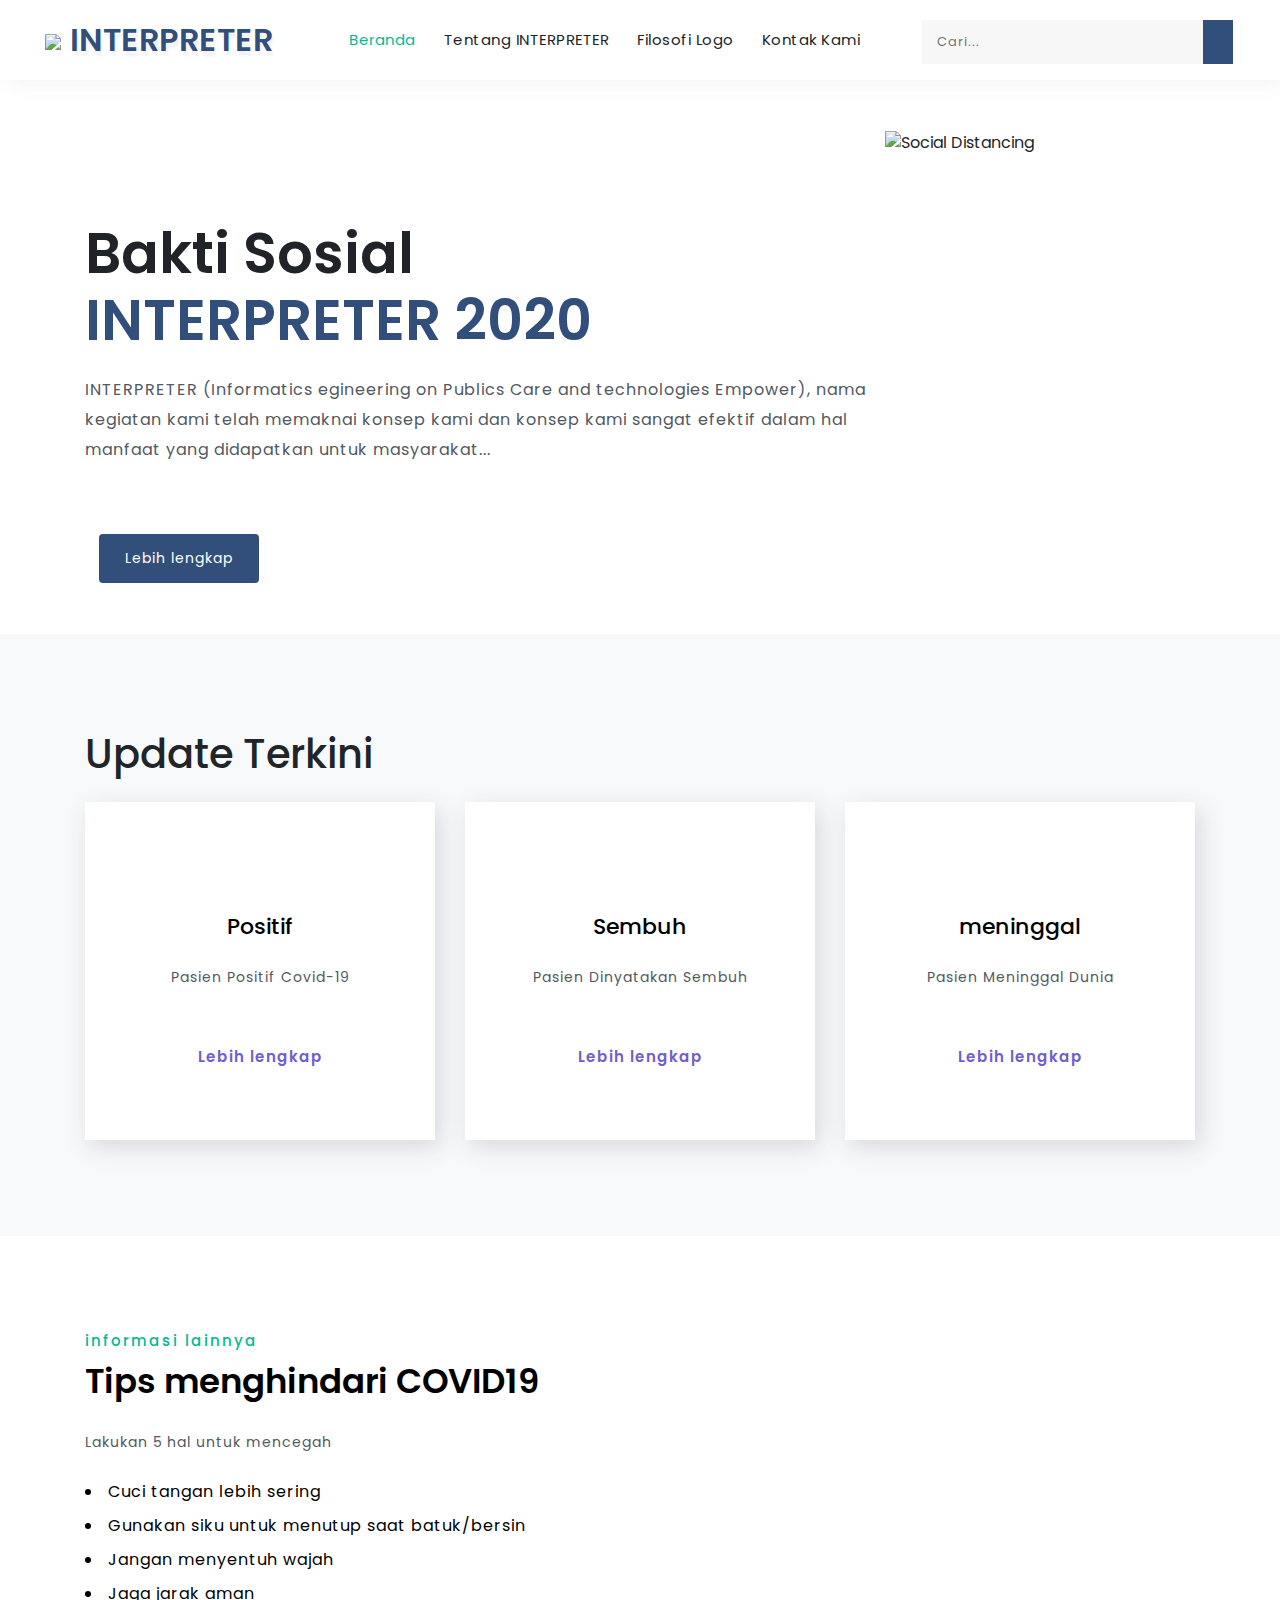
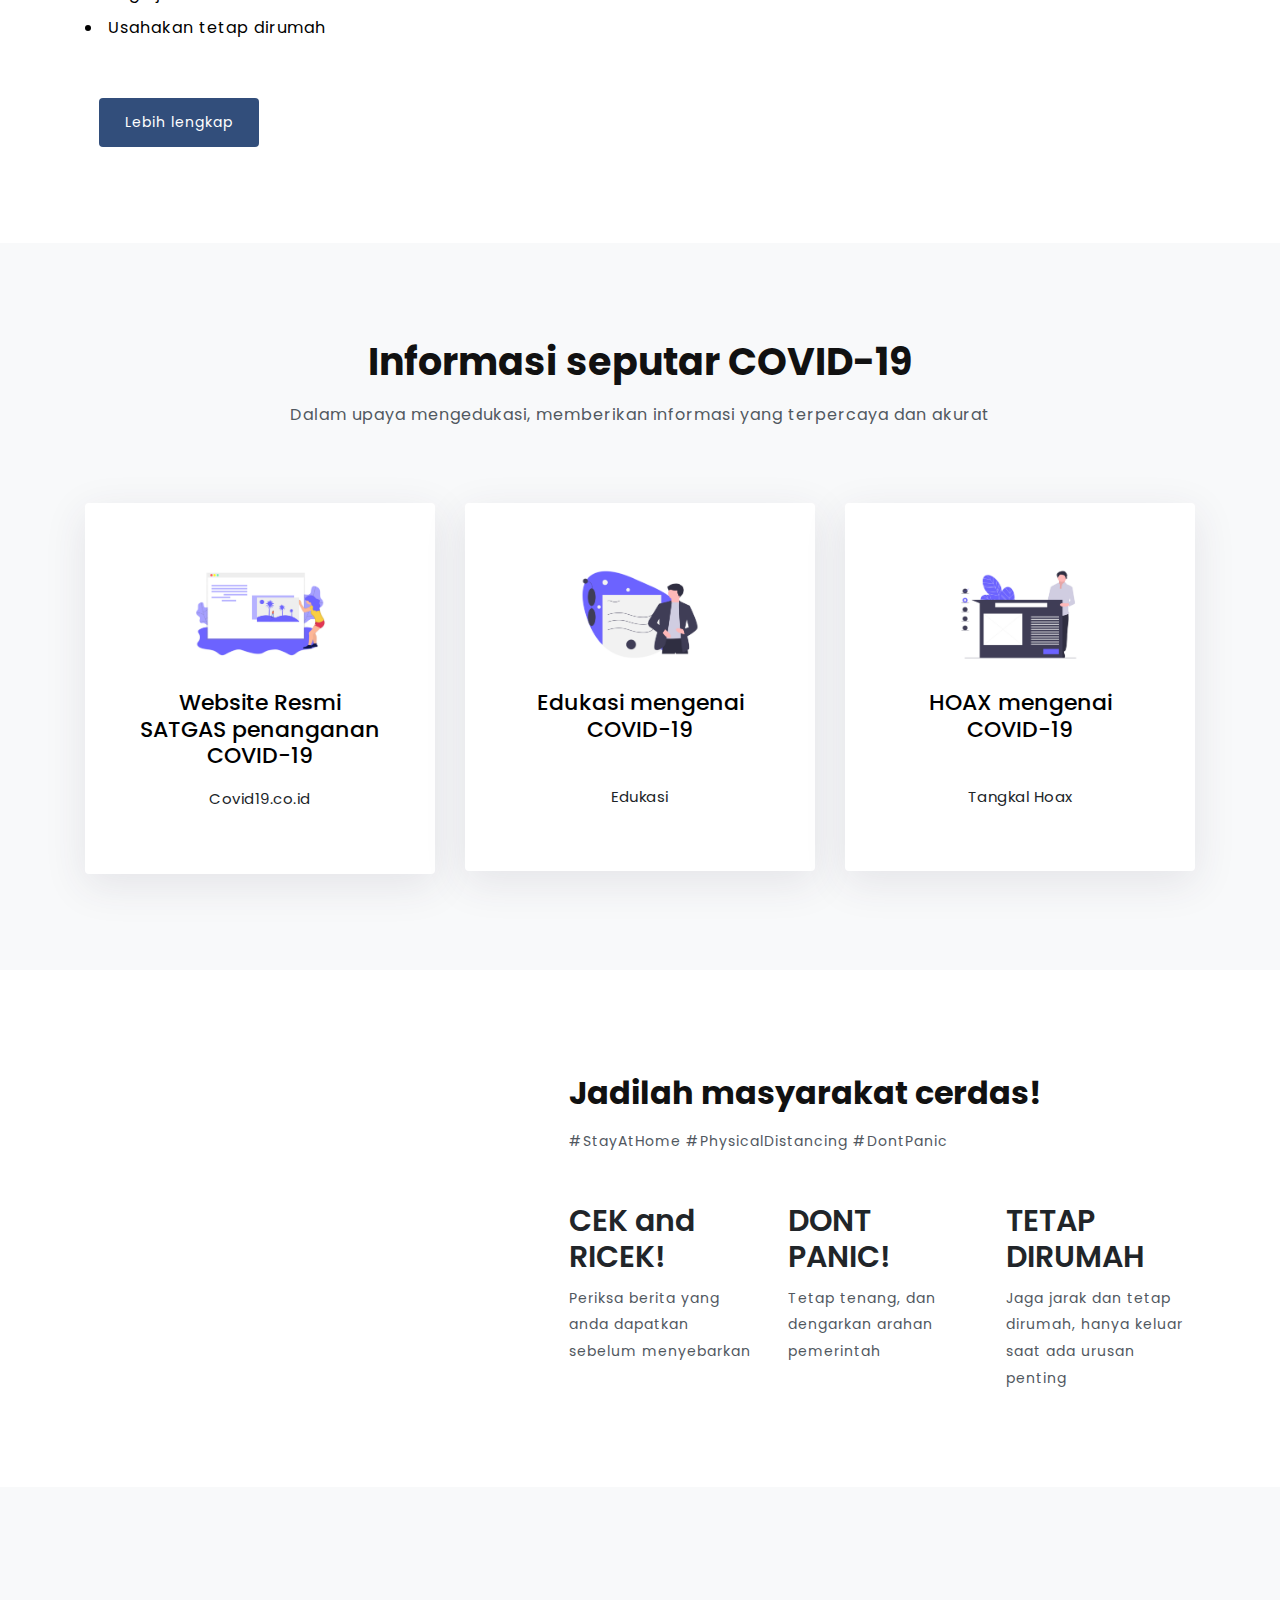
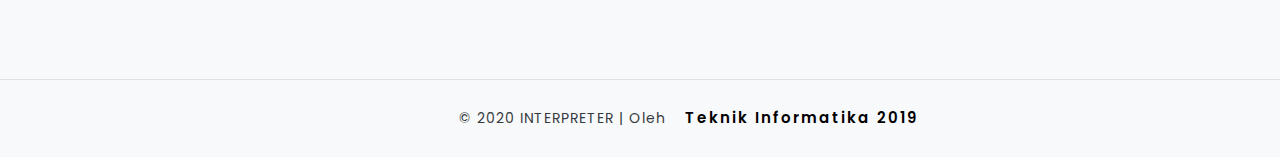
==== commit 259d4822: "Merge branch 'master' into master" ====
--- a/index.html
+++ b/index.html
@@ -178,7 +178,7 @@
     </section>
     <!-- tips -->
 
-   <!-- informasi -->
+    <!-- informasi -->
     <section class="banner-bottom-w3layouts bg-li py-5" id="services">
         <div class="container py-xl-5 py-lg-3">
             <h3 class="tittle text-center font-weight-bold">Informasi seputar COVID-19</h3>
@@ -366,4 +366,3 @@
 
 
 </html>
-
--- a/css/style.css
+++ b/css/style.css
@@ -1,76 +1,106 @@
 /* Center the loader */
 
 #loader {
+
     position: absolute;
+    
     left: 50%;
+    
     top: 50%;
+    
     z-index: 1;
+    
     width: 150px;
+    
     height: 150px;
+    
     margin: -75px 0 0 -75px;
+    
     border: 16px solid #f3f3f3;
+    
     border-radius: 50%;
+    
     border-top: 16px solid #3498db;
+    
     width: 120px;
+    
     height: 120px;
+    
     -webkit-animation: spin 2s linear infinite;
+    
     animation: spin 2s linear infinite;
-}
-
-@-webkit-keyframes spin {
-    0% {
-        -webkit-transform: rotate(0deg);
-    }
-    100% {
-        -webkit-transform: rotate(360deg);
-    }
-}
-
-@keyframes spin {
-    0% {
-        transform: rotate(0deg);
-    }
-    100% {
-        transform: rotate(360deg);
-    }
-}
-
-
-/* Add animation to "page content" */
-
-.animate-bottom {
+    
+    }
+    
+    
+    
+    @-webkit-keyframes spin {
+    
+    0% { -webkit-transform: rotate(0deg); }
+    
+    100% { -webkit-transform: rotate(360deg); }
+    
+    }
+    
+    
+    
+    @keyframes spin {
+    
+    0% { transform: rotate(0deg); }
+    
+    100% { transform: rotate(360deg); }
+    
+    }
+    
+    
+    
+    /* Add animation to "page content" */
+    
+    .animate-bottom {
+    
     position: relative;
+    
     -webkit-animation-name: animatebottom;
+    
     -webkit-animation-duration: 1s;
+    
     animation-name: animatebottom;
+    
     animation-duration: 1s
-}
-
-@-webkit-keyframes animatebottom {
-    from {
-        bottom: -100px;
-        opacity: 0
-    }
-    to {
-        bottom: 0px;
-        opacity: 1
-    }
-}
-
-@keyframes animatebottom {
-    from {
-        bottom: -100px;
-        opacity: 0
-    }
-    to {
-        bottom: 0;
-        opacity: 1
-    }
-}
-
-#myDiv {
+    
+    }
+    
+    
+    
+    @-webkit-keyframes animatebottom {
+    
+    from { bottom:-100px; opacity:0 }
+    
+    to { bottom:0px; opacity:1 }
+    
+    }
+    
+    
+    
+    @keyframes animatebottom {
+    
+    from{ bottom:-100px; opacity:0 }
+    
+    to{ bottom:0; opacity:1 }
+    
+    }
+    
+    
+    
+    #myDiv {
+    
     display: none;
-}
+    
+    }
+
+
+
+
 
 body {
     padding: 0;
@@ -87,15 +117,14 @@
     height: 100%;
     z-index: 9999;
     background-color: #fff;
-}
-
-.preloader .loading {
+  }
+  .preloader .loading {
     position: absolute;
     left: 50%;
     top: 50%;
-    transform: translate(-50%, -50%);
+    transform: translate(-50%,-50%);
     font: 14px arial;
-}
+  }
 
 body button,
 .btn,
@@ -107,26 +136,22 @@
     -ms-transition: 0.5s all;
 }
 
-.rowtri {
+
+.rowtri{
     display: flex;
     justify-content: space-between;
 }
-
-.tri1,
-.tri2,
-.tri3 {
-    box-shadow: 0 4px 8px 0 rgba(0, 0, 0, 2);
-}
-
-.subtri {
+.tri1,.tri2,.tri3{
+    box-shadow: 5px 7px 23px 0px rgba(58, 52, 82, 0.16);
+}
+
+.subtri{
     margin-top: 30px;
 }
-
-.tri2 {
+.tri2{
     margin-left: 30px;
 }
-
-.tri3 {
+.tri3{
     margin-left: 30px;
 }
 
@@ -1824,38 +1849,59 @@
 
 /* //responsive */
 
-
 /* STYLE FOR FILOSOFI */
-
-section.filosofi-logo {
+section.filosofi-logo{
     background-color: rgb(233, 233, 233);
     padding: 20px;
 }
-
-div h1.capt-logo {
+div h1.capt-logo{
     font-weight: bolder;
     font-size: 25px;
 }
 
-div p.filosofi1 {
+div p.filosofi1{
     font-size: 17px;
 }
 
-section.filosofi-logo div.card h1 {
+section.filosofi-logo div.card h1{
     font-size: 20px;
     font-weight: bolder;
 }
 
-div.card.p-4.ukuran {
+div.card.p-4.ukuran{
     height: 576px;
 }
 
-.for-shadow {
+.for-shadow{
     -webkit-box-shadow: 0px 11px 10px 1px rgba(58, 52, 82, 0.1);
     -moz-box-shadow: 0px 11px 10px 1px rgba(58, 52, 82, 0.1);
     box-shadow: 0px 11px 10px 1px rgba(58, 52, 82, 0.1);
 }
 
-img.white {
+.for-shadow-dark{
+    -webkit-box-shadow: 0px 11px 10px 1px rgba(255, 255, 255, 0.829);
+    -moz-box-shadow: 0px 11px 10px 1px rgba(255, 255, 255, 0.829);
+    box-shadow: 0px 11px 10px 1px rgba(255, 255, 255, 0.829);
+}
+
+img.white{
     border: 1px solid grey;
+}
+
+section.konstruksi-logo .row.mt-4{
+    height: 400px;
+}
+
+.card-img-top.ukuran-logo{
+    width: 50%;
+    margin: auto;
+}
+
+section.konstruksi-logo .col-md-4 img{
+    margin: auto;
+}
+
+.card-img-top.alternatif{
+    width: 40%;
+    margin: auto;
 }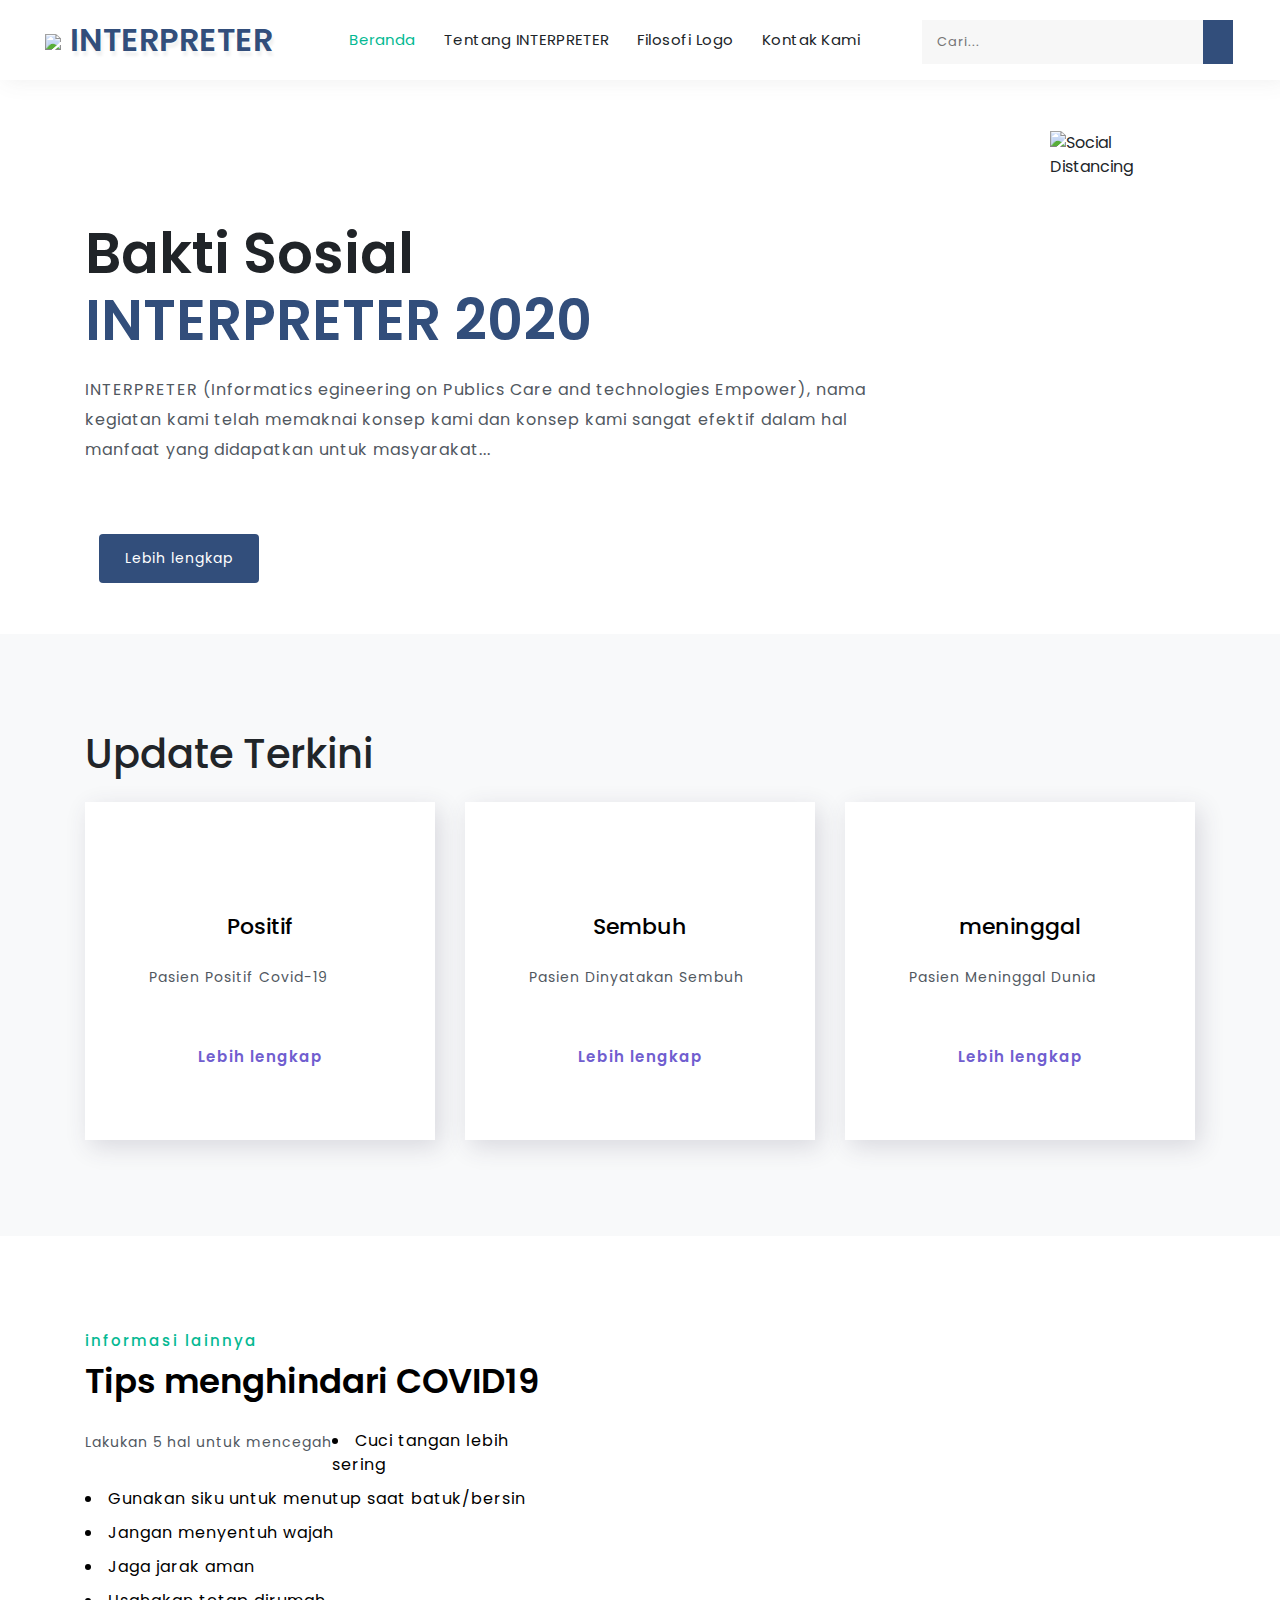
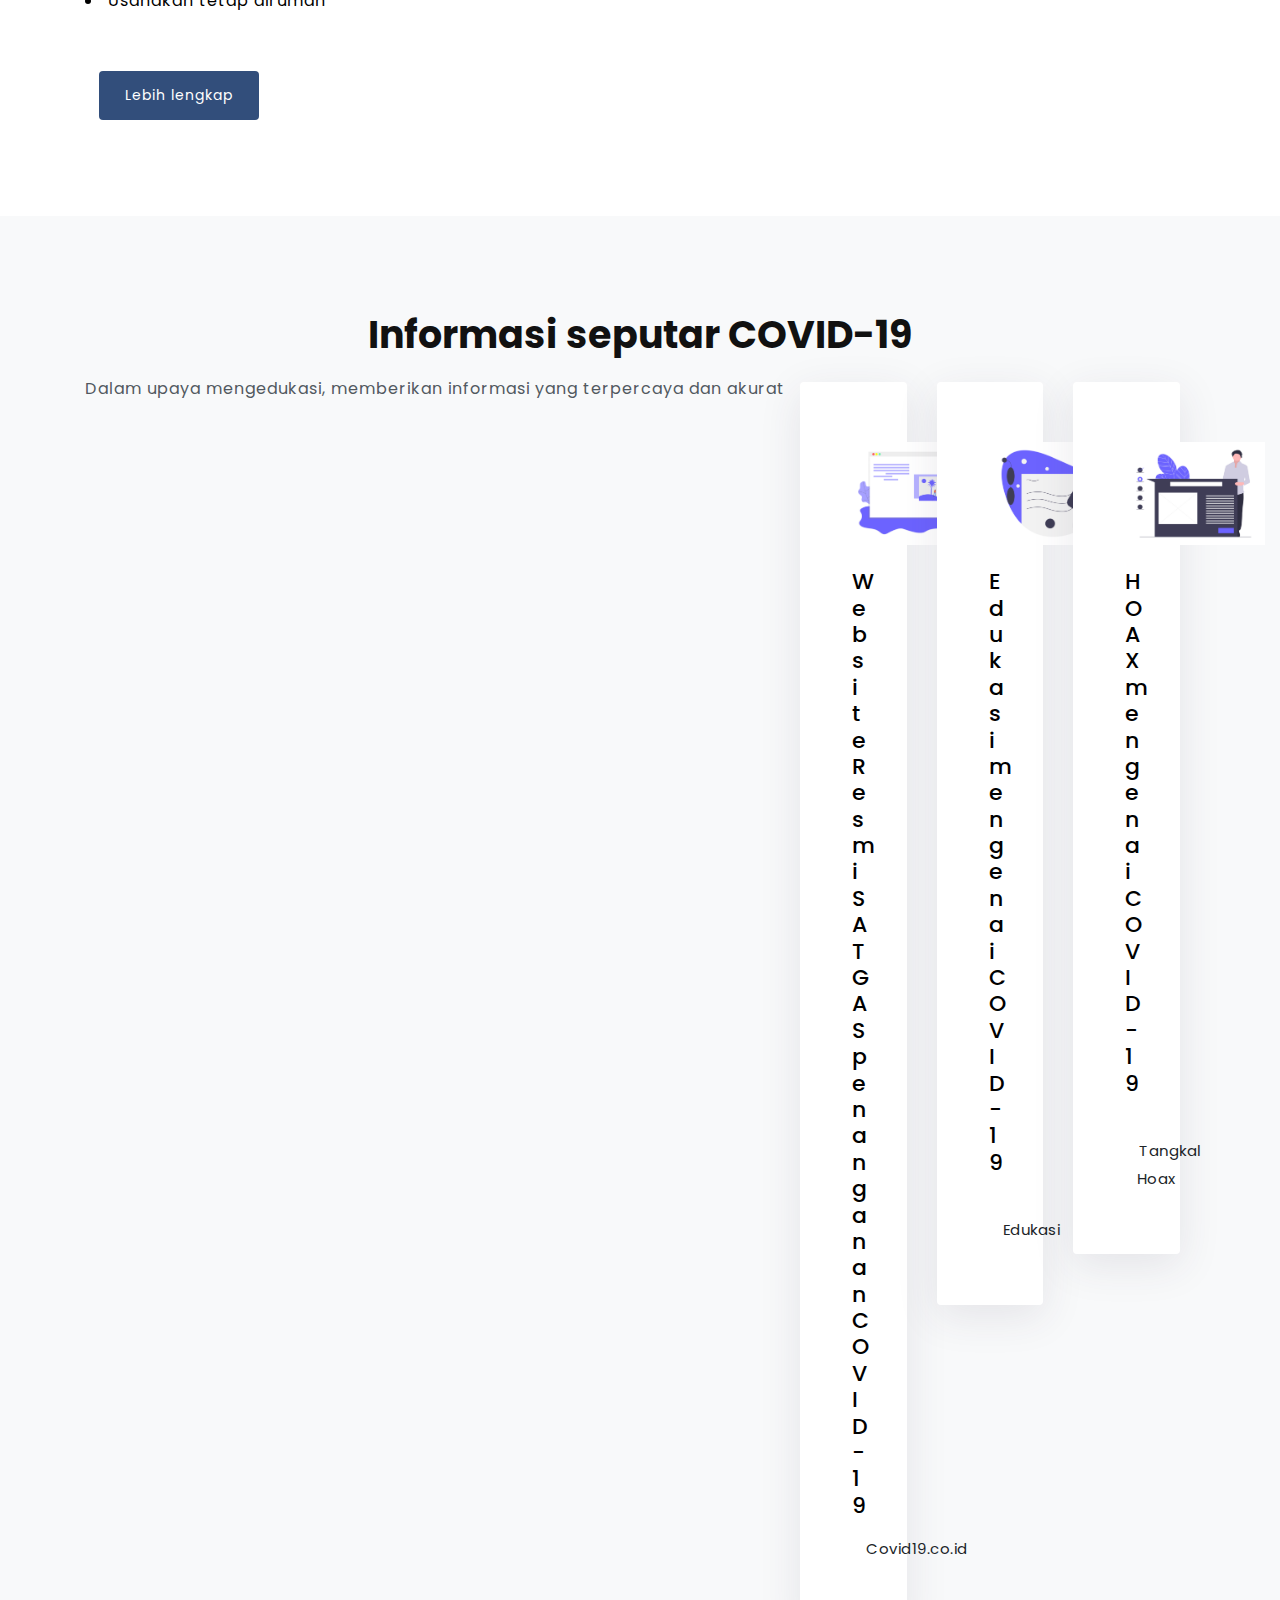
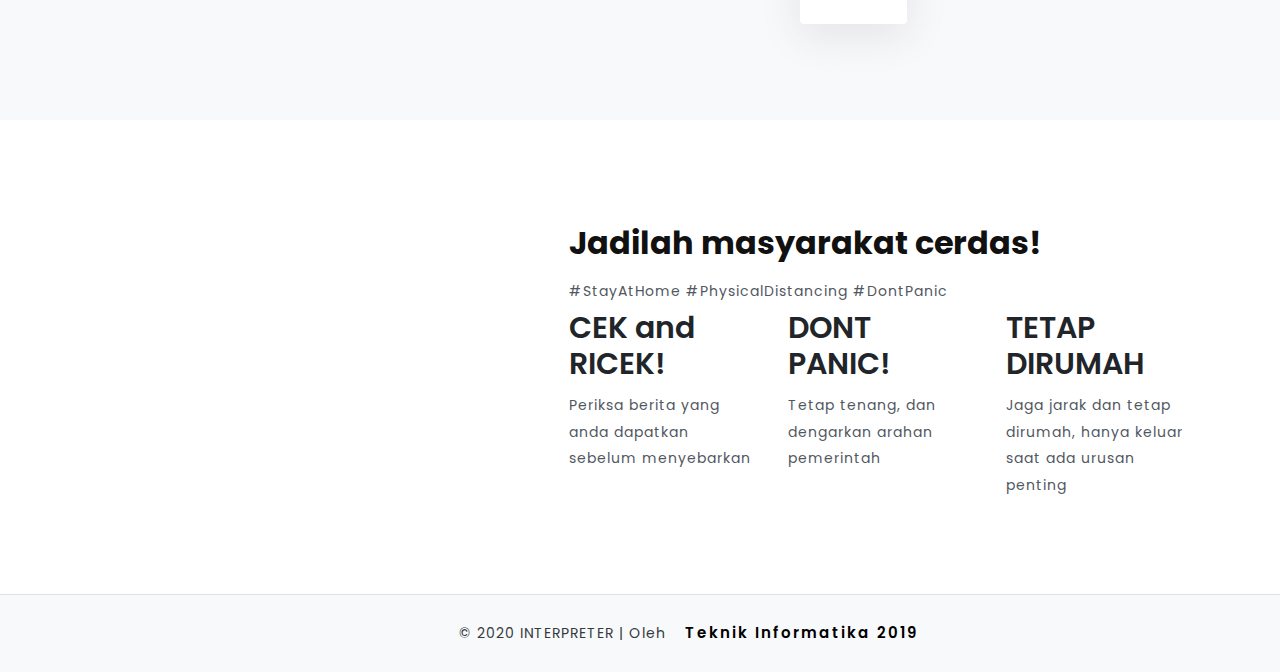
==== commit a56a975f: "Mengubah bagian footer dan tri darma" ====
--- a/index.html
+++ b/index.html
@@ -61,7 +61,7 @@
                                 <li><a href="index.html" class="active">Beranda</a></li>
                                 <li><a href="about.html">Tentang INTERPRETER</a></li>
                                 <li><a href="filosofi.html">Filosofi Logo</a></li>
-                                <li><a href="#">Kontak Kami</a></li>
+                                <li><a href="contact.html">Kontak Kami</a></li>
                             </ul>
                         </nav>
                     </div>
@@ -257,14 +257,6 @@
     </section>
     <!-- tips untuk masyarakat -->
 
-
-    <!-- footer -->
-    <footer class="bg-li py-5">
-        <div class="container py-xl-5 py-lg-3">
-
-        </div>
-    </footer>
-    <!-- //footer -->
     <!-- copyright bottom -->
     <div class="copy-bottom bg-li py-4 border-top">
         <div class="container-fluid">
--- a/css/style.css
+++ b/css/style.css
@@ -1,3 +1,103 @@
+/* css contact for style.css */
+#contact .about-grid-main {
+    padding: 3em 2em 3em;
+    border-radius: 15px;
+    margin: 0 auto;
+    color: #324e7b;   
+    background: linear-gradient(120deg, rgb(246, 248, 251), rgb(240, 247, 255));
+    -webkit-box-shadow: 5px 7px 23px 0px rgba(58, 52, 82, 0.16);
+    -moz-box-shadow: 5px 7px 23px 0px rgba(58, 52, 82, 0.16);
+    box-shadow: 5px 7px 23px 0px rgba(58, 52, 82, 0.16);
+}
+
+#contact #contact-desc .hubungi-kami {
+    padding: 55px 10px 13px 10px;
+    font-size: 34px;
+}
+#contact #contact-desc .get-social {
+    padding: 35px 10px 20px 10px;
+    font-size: 34px;
+}
+#contact .form-title {
+    padding-bottom: 20px;
+    text-align: center;
+}
+#contact form input {
+    font-size: 15px;
+    background: #fff ;
+    border: none;
+}
+#contact form textarea {
+    font-size: 15px;
+    background: #fff;
+    border: none;
+}
+#contact form button {
+    width: 100%;
+    height: 50px;
+    border: none;
+    background: #324e7b;
+    color: rgb(183, 211, 255);
+}
+#contact #contact-desc p {
+    padding: 5px 10px 44px 9px;
+    font-size: 20px;
+    letter-spacing: 1px;
+    line-height: 1.9;
+    color: #51585f;
+}
+#contact #contact-desc .social-media-contact p {
+    padding: 5px 10px 0px 9px;
+    font-size: 20px;
+    letter-spacing: 1px;
+    line-height: 1.9;
+    color: #51585f;
+}
+#contact #contact-desc p span {
+    color: red;
+}
+.social-media-contact a, p {
+    float: left;
+}
+.social-media-contact a {
+    color: #202428;
+    font-size: 17px;
+    letter-spacing: .5px;
+    margin: 0 14px;
+    font-weight: 400;
+    line-height: 3.0;
+}
+
+/* ending css contact */
+
+
+
+
+
+.for-shadow-dark{
+    -webkit-box-shadow: 0px 11px 10px 1px rgba(255, 255, 255, 0.829);
+    -moz-box-shadow: 0px 11px 10px 1px rgba(255, 255, 255, 0.829);
+    box-shadow: 0px 11px 10px 1px rgba(255, 255, 255, 0.829);
+}
+
+section.konstruksi-logo .row.mt-4{
+    height: 400px;
+}
+
+.card-img-top.ukuran-logo{
+    width: 50%;
+    margin: auto;
+}
+
+section.konstruksi-logo .col-md-4 img{
+    margin: auto;
+}
+
+.card-img-top.alternatif{
+    width: 40%;
+    margin: auto;
+} 
+
 /* Center the loader */
 
 #loader {
@@ -145,19 +245,50 @@
     box-shadow: 5px 7px 23px 0px rgba(58, 52, 82, 0.16);
 }
 
-.subtri{
+.teks {
+    padding: 10px;
+}
+
+.tri-wrapper {
+    margin: 0px;
+}
+
+.tri-items h3 {
+    padding: 20px;
+}
+
+.teks p {
+    font-size: 14px;
+    letter-spacing: 1px;
+}
+
+/* .subtri{
     margin-top: 30px;
-}
-.tri2{
-    margin-left: 30px;
-}
-.tri3{
-    margin-left: 30px;
+} */
+#why {
+    margin: 0;
+}
+
+div.card.p-4.size{
+    height: 700px;
+}
+
+.icon-tri {
+    top: 0px;
+    position: absolute;
+    right: 0px;
+    top: 0px;
+}
+
+
+.icon-tri-wrapper{
+    margin-top: -30px;
+    padding: 0px;
+    position: relative;
 }
 
 .triDharma {
-    margin-top: -90px;
-    margin-bottom: 60px;
+    margin-bottom: 0px;
 }
 
 .angka {
@@ -168,9 +299,6 @@
 
 .icon {
     width: 140px;
-    position: center;
-    margin-bottom: 1ram;
-    position: static;
 }
 
 .mainName {
@@ -1223,6 +1351,16 @@
 
 
 /* team */
+.team-wrapper {
+    background-color: #fff;
+}
+
+.ab-info {
+    display: flex;
+    flex-wrap: wrap;
+    justify-content: center;
+    text-align: center;
+}
 
 h4.text-team-w3 {
     font-size: 20px;
@@ -1266,21 +1404,9 @@
     -webkit-box-shadow: 5px 7px 23px 0px rgba(58, 52, 82, 0.16);
     -moz-box-shadow: 5px 7px 23px 0px rgba(58, 52, 82, 0.16);
     box-shadow: 5px 7px 23px 0px rgba(58, 52, 82, 0.16);
-}
-
-.ab-content-inner-bawah {
-    padding: 3em;
+    width: 350x;
+    height: 290px;
     margin-top: 30px;
-    background: #fff;
-    -webkit-box-shadow: 5px 7px 23px 0px rgba(58, 52, 82, 0.16);
-    -moz-box-shadow: 5px 7px 23px 0px rgba(58, 52, 82, 0.16);
-    box-shadow: 5px 7px 23px 0px rgba(58, 52, 82, 0.16);
-}
-
-.ab-content-inner-bawah-tengah {
-    padding: 3em;
-    margin-top: 30px;
-    margin-left: -90px;
 }
 
 
@@ -1514,6 +1640,98 @@
 
 
 /* responsive */
+@media all and (max-width: 1000px) {
+    /* team */
+    .team-wrapper {
+        margin: auto;
+    }
+
+    .ab-content {
+        margin: auto;
+    }
+
+    .ab-content-inner {
+       
+        margin: auto;
+    }
+    
+    .ab-info {
+        margin: auto;
+    }
+
+    /* Tri Dharma */
+    .tri-item {
+        margin: auto;
+    }
+
+    h4.subtri {
+        font-size: 15px !important;
+    }
+
+    div.card.p-4.size{
+        height: 700px;
+        padding: 20px 10px !important;
+    }
+    .icon-tri {
+        position: absolute;
+        right: 0px;
+        top: 0px;
+    }
+    
+    
+    .icon-tri-wrapper{
+        margin-top: -50px;
+        position: relative;
+    }
+
+    .tri-box {
+        margin-top: 20px !important;
+    }
+
+}
+
+@media all and (max-width: 670px) {
+    /* team */
+    .ab-content {
+        margin: auto;
+        display: inline-block;
+    }
+
+    .ab-content-inner {
+        margin: auto;
+    }
+
+    /* Tri Dharma */
+
+    div.card.p-4.size{
+        height: fit-content;
+    }
+
+    .icon-tri-wrapper {
+        margin: auto;
+        text-align: center;
+        box-sizing: border-box;
+        position: unset;
+    }
+
+    .icon-tri{
+        margin: auto;
+        text-align: center;
+        position: unset;
+    }
+
+    .teks {
+        text-align: center;
+    } 
+    .tri-item {
+        text-align: center;
+    }
+
+    .tri-items h3 {
+        font-size: 20px;
+    }
+    
+}
 
 @media(max-width: 1366px) {
     h3.w3ls_pvt-title {
@@ -1850,26 +2068,38 @@
 /* //responsive */
 
 /* STYLE FOR FILOSOFI */
-section.filosofi-logo{
-    background-color: rgb(233, 233, 233);
-    padding: 20px;
+img.main-logo.mb-5{
+    margin-top: 20px;
+    width: 50%;
 }
 div h1.capt-logo{
     font-weight: bolder;
-    font-size: 25px;
-}
-
+    font-size: 15px;
+}
+section.filosofi-logo{
+    padding: 20px;
+}
 div p.filosofi1{
-    font-size: 17px;
-}
-
-section.filosofi-logo div.card h1{
-    font-size: 20px;
-    font-weight: bolder;
+    padding: 0 20px;
+    font-size: 13px;
+}
+
+div.card img.filosofi.card-img-top{
+    width: 80px;
+    margin: auto;
+}
+div.card-body.teks h3, div.deskripsi-warna h3{
+    font-size: medium;
+}
+div.card-body.teks p, div.deskripsi-warna p{
+    font-size: 9px;
+}
+img.warna{
+    height: 80px;
 }
 
 div.card.p-4.ukuran{
-    height: 576px;
+    height: 350px;
 }
 
 .for-shadow{
@@ -1878,16 +2108,10 @@
     box-shadow: 0px 11px 10px 1px rgba(58, 52, 82, 0.1);
 }
 
-.for-shadow-dark{
-    -webkit-box-shadow: 0px 11px 10px 1px rgba(255, 255, 255, 0.829);
-    -moz-box-shadow: 0px 11px 10px 1px rgba(255, 255, 255, 0.829);
-    box-shadow: 0px 11px 10px 1px rgba(255, 255, 255, 0.829);
-}
-
-img.white{
-    border: 1px solid grey;
-}
-
+div.deskripsi-warna{
+    display: inline-block;
+    margin-left: 10px;
+}
 section.konstruksi-logo .row.mt-4{
     height: 400px;
 }
@@ -1897,11 +2121,165 @@
     margin: auto;
 }
 
-section.konstruksi-logo .col-md-4 img{
+section.konstruksi-logo img{
+    width: 250px;
     margin: auto;
+}
+
+div.card.penggunaan{
+  height: 250px;
+}
+
+div.card.penggunaan img.landscape{
+  margin: 50px auto;
 }
 
 .card-img-top.alternatif{
     width: 40%;
     margin: auto;
-}+}
+section.konstruksi-logo img{
+    width: 250px;
+}
+section.Filosofi-Logo, section.filosofi-bagian-logo, section.warna-logo, section.konstruksi-logo, section.penggunaan-logo, section.alternatif-penggunaan{
+    min-height: 550px;
+}  
+
+
+/* Responsive halaman fiilosofi */
+@media screen and (min-width: 425px) and (max-width: 759px){
+    img.warna{
+      margin-left: 10%;
+    }
+    div.card.penggunaan{
+      height: 290px;
+    }
+    section.Filosofi-Logo, section.filosofi-bagian-logo, section.warna-logo, section.konstruksi-logo, section.penggunaan-logo, section.alternatif-penggunaan{
+        min-height: 520px;
+    }  
+     section.konstruksi-logo img{
+        width: 350px;
+    }
+}
+@media screen and (min-width: 760px) and (max-width: 1023px){
+    img.main-logo.mb-5{
+        width: 50%;
+    }
+    .col-md-3.mb-5 img{
+        height: 70%;
+    }
+    div p.filosofi1{
+        font-size: 14px;
+    }
+    div.card img.filosofi.card-img-top{
+        width: 90px;
+    }
+    div.card-body.teks h3, div.deskripsi-warna h3{
+        font-size: medium;
+    }
+    div.card-body.teks p, div.deskripsi-warna p{
+        font-size: 9px;
+    }
+    div h1.capt-logo{
+        font-size: 20px;
+    }
+    div.card.p-4.ukuran{
+        height: 500px;
+    }
+    img.warna{
+        height: 100px;
+    }
+    div.deskripsi-warna{
+        margin-left: 20px;
+    }
+     section.konstruksi-logo img{
+        width: 550px;
+    }
+    section.Filosofi-Logo, section.filosofi-bagian-logo, section.warna-logo, section.konstruksi-logo, section.penggunaan-logo, section.alternatif-penggunaan{
+        min-height: 590px;
+    }    
+}
+
+
+/* Notebook atau Tablet */
+@media screen and (min-width: 1024px) and (max-width: 1439px){
+    div h1.capt-logo{
+        font-size: 30px;
+    }
+    div.card.p-4.ukuran{
+        height: 640px;
+    }
+    img.warna{
+        height: 130px;
+    }
+    section.Filosofi-Logo, section.filosofi-bagian-logo, section.warna-logo, section.konstruksi-logo, section.penggunaan-logo, section.alternatif-penggunaan{
+        min-height: 690px;
+    }
+    div.card.penggunaan{
+        height: 330px;
+    }
+    div.card img.filosofi.card-img-top{
+        width: 150px;
+    }
+    div.card-body.teks h3, div.deskripsi-warna h3{
+        font-size: 23px;
+    }
+    div.card-body.teks p, div.deskripsi-warna p{
+        font-size: 15px;
+    }
+    div.card.p-4.ukuran{
+        height: 700px;
+    }
+    div p.filosofi1{
+        font-size: 17px;
+    }
+    section.konstruksi-logo img{
+        width: 550px;
+    }
+}
+
+/* Screen sedang */
+@media screen and (min-width: 1440px){
+    section.Filosofi-Logo, section.filosofi-bagian-logo, section.warna-logo, section.konstruksi-logo, section.penggunaan-logo, section.alternatif-penggunaan{
+        min-height: 790px;
+    }
+    div h1.capt-logo{
+        font-size: 35px;
+    }
+    div p.filosofi1{
+        font-size: 20px;
+    }
+    div.card-body.teks h3, div.deskripsi-warna h3{
+        font-size: 23px;
+    }
+    div.card-body.teks p, div.deskripsi-warna p{
+        font-size: 15px;
+    }
+    div.card.p-4.ukuran{
+        height: 580px;
+    }
+    div.card img.filosofi.card-img-top{
+        width: 150px;
+    }
+    div.deskripsi-warna{
+        margin-left: 50px;
+    }
+    section.konstruksi-logo .row.mt-4{
+        height: 400px;
+    }
+    .card-img-top.ukuran-logo{
+        width: 50%;
+    }
+    .card-img-top.alternatif{
+        width: 40%;
+    }
+    div.card.penggunaan{
+      height: 408px;
+    }
+    img.warna{
+       height: 150px;
+    }
+    section.konstruksi-logo img{
+        width: 650px;
+    }
+}
